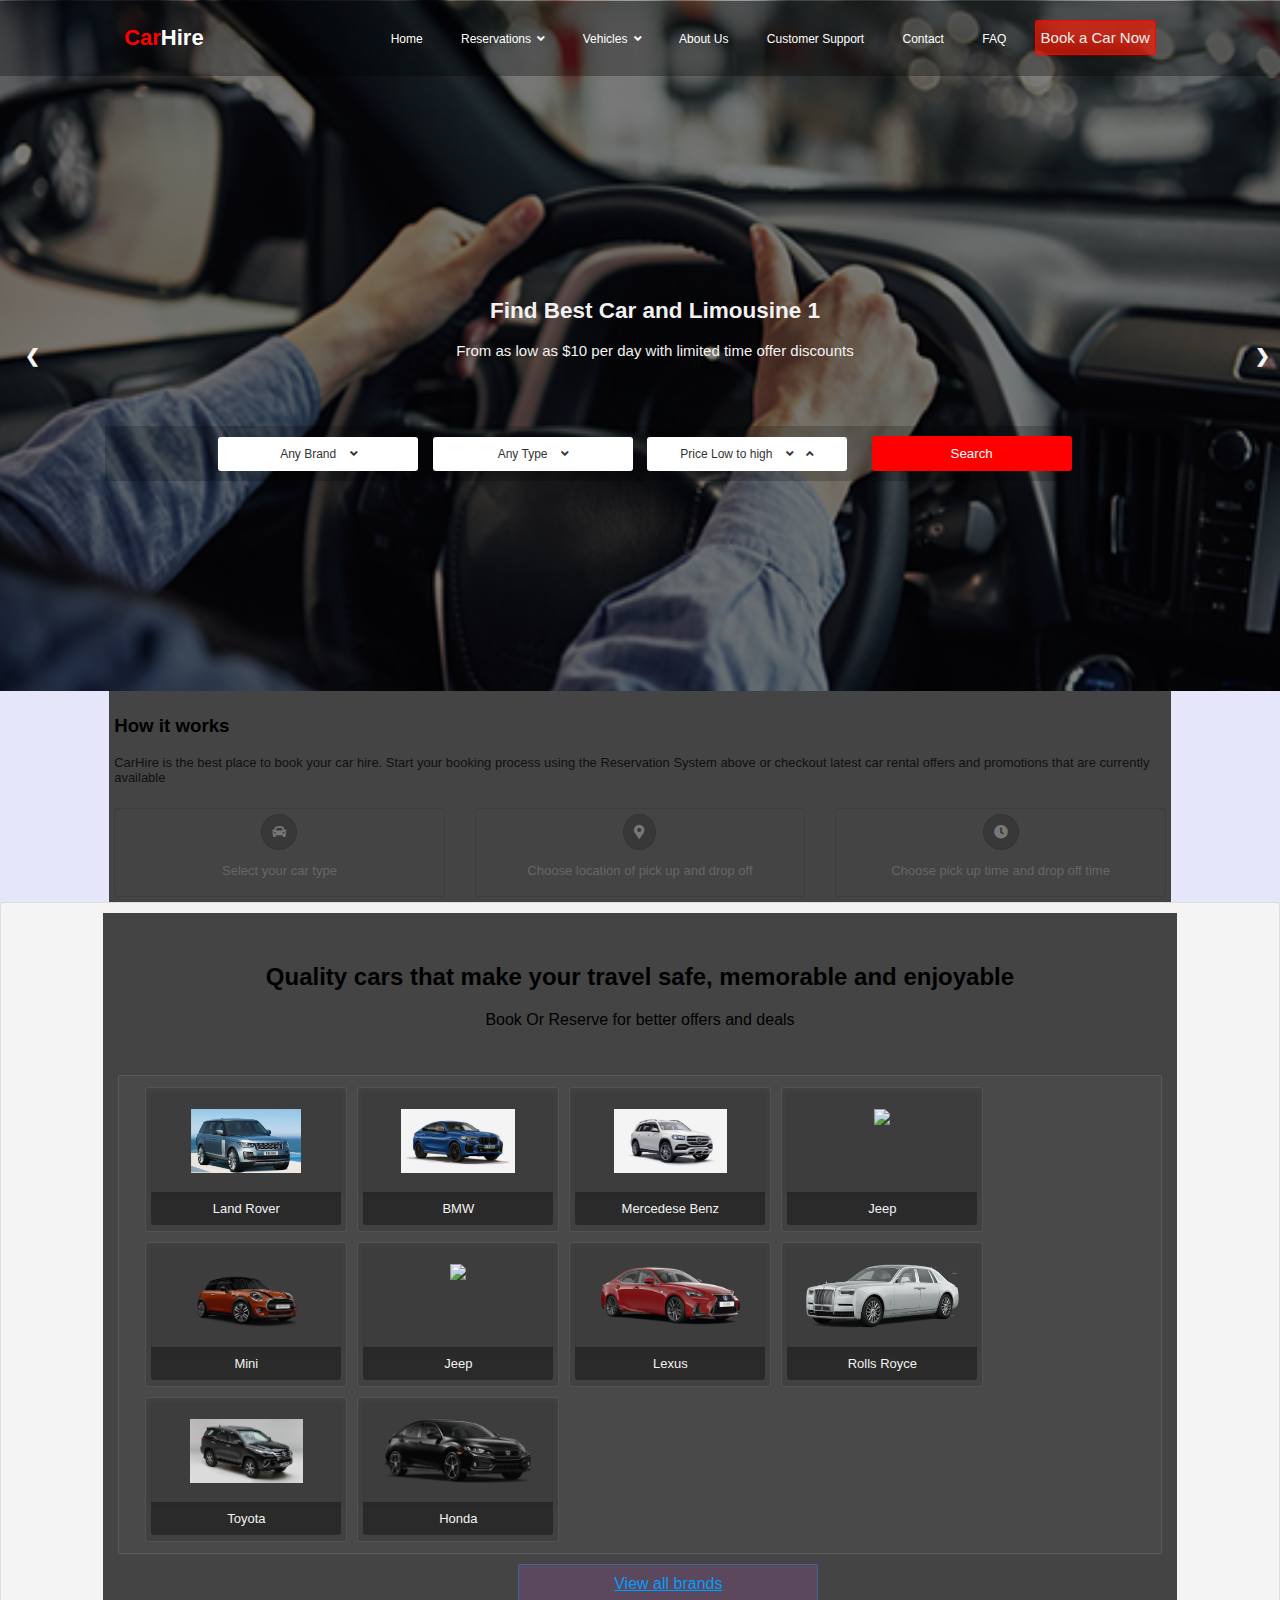
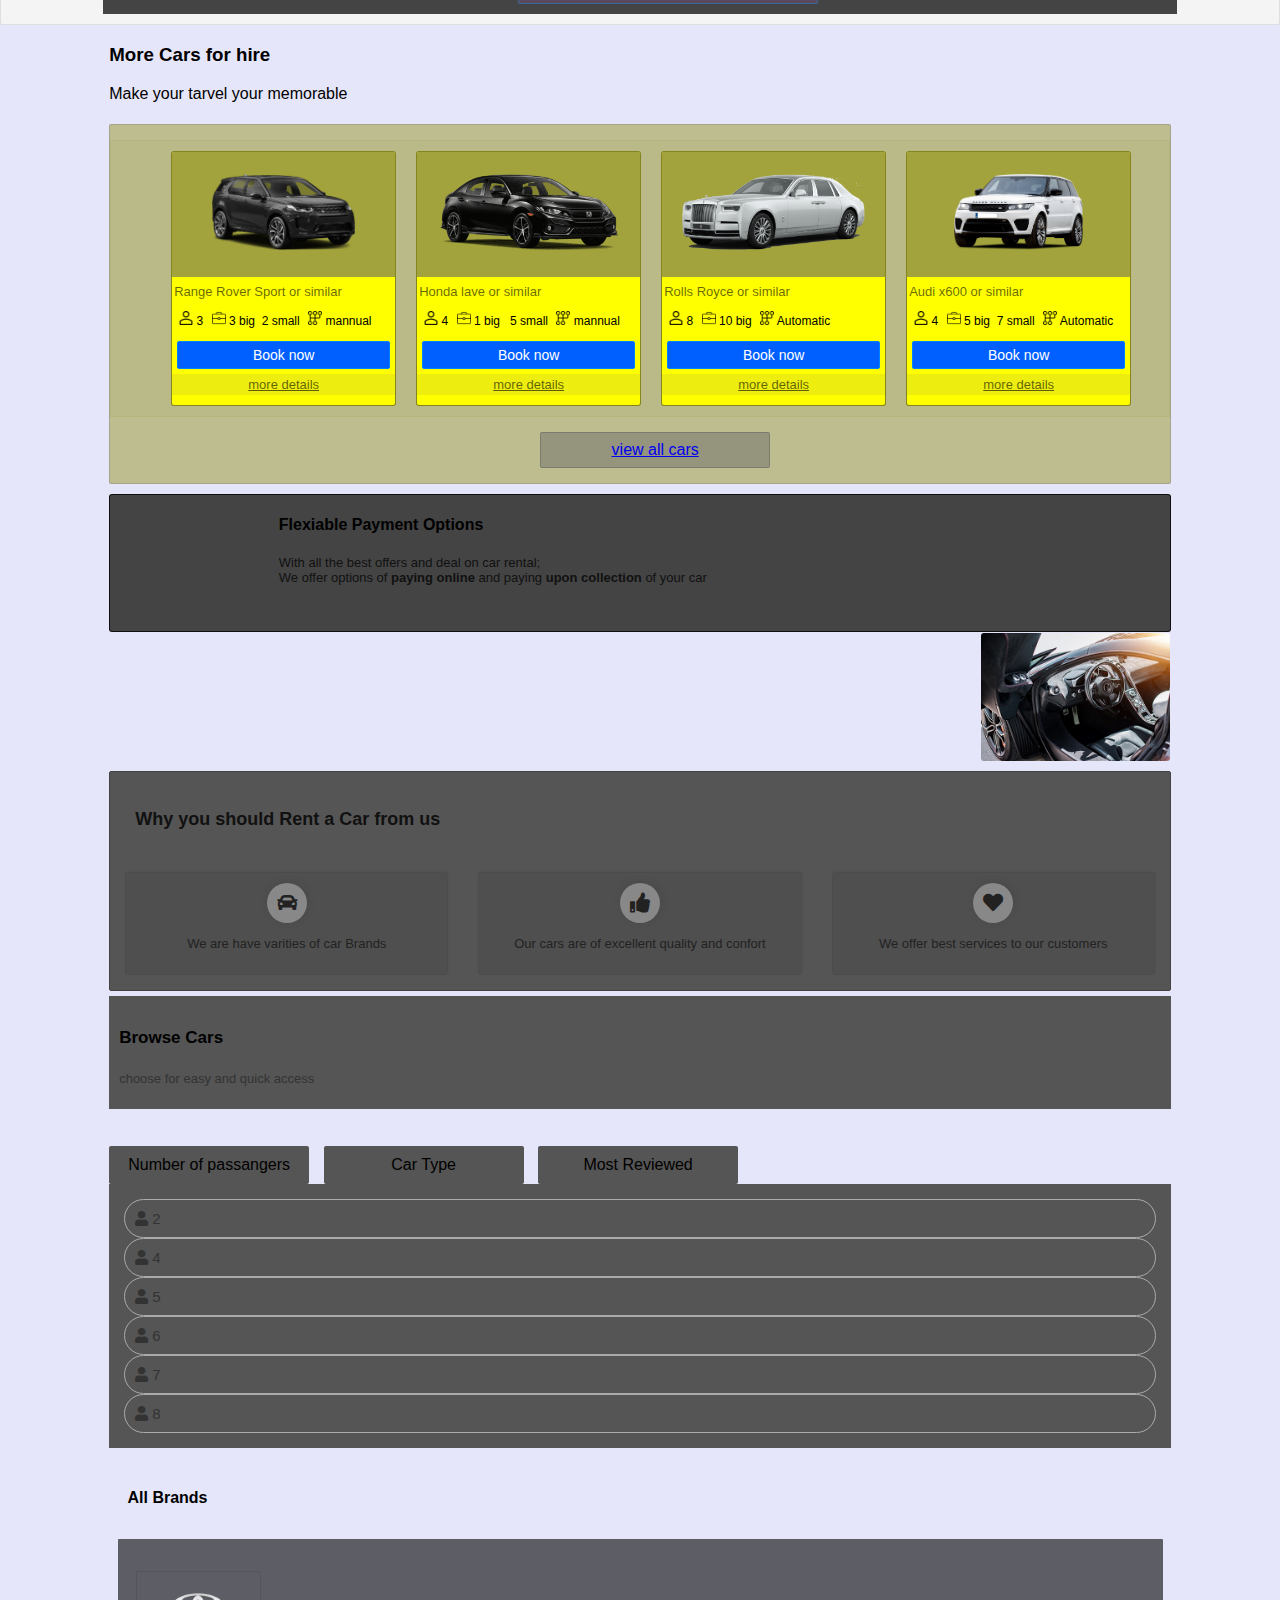
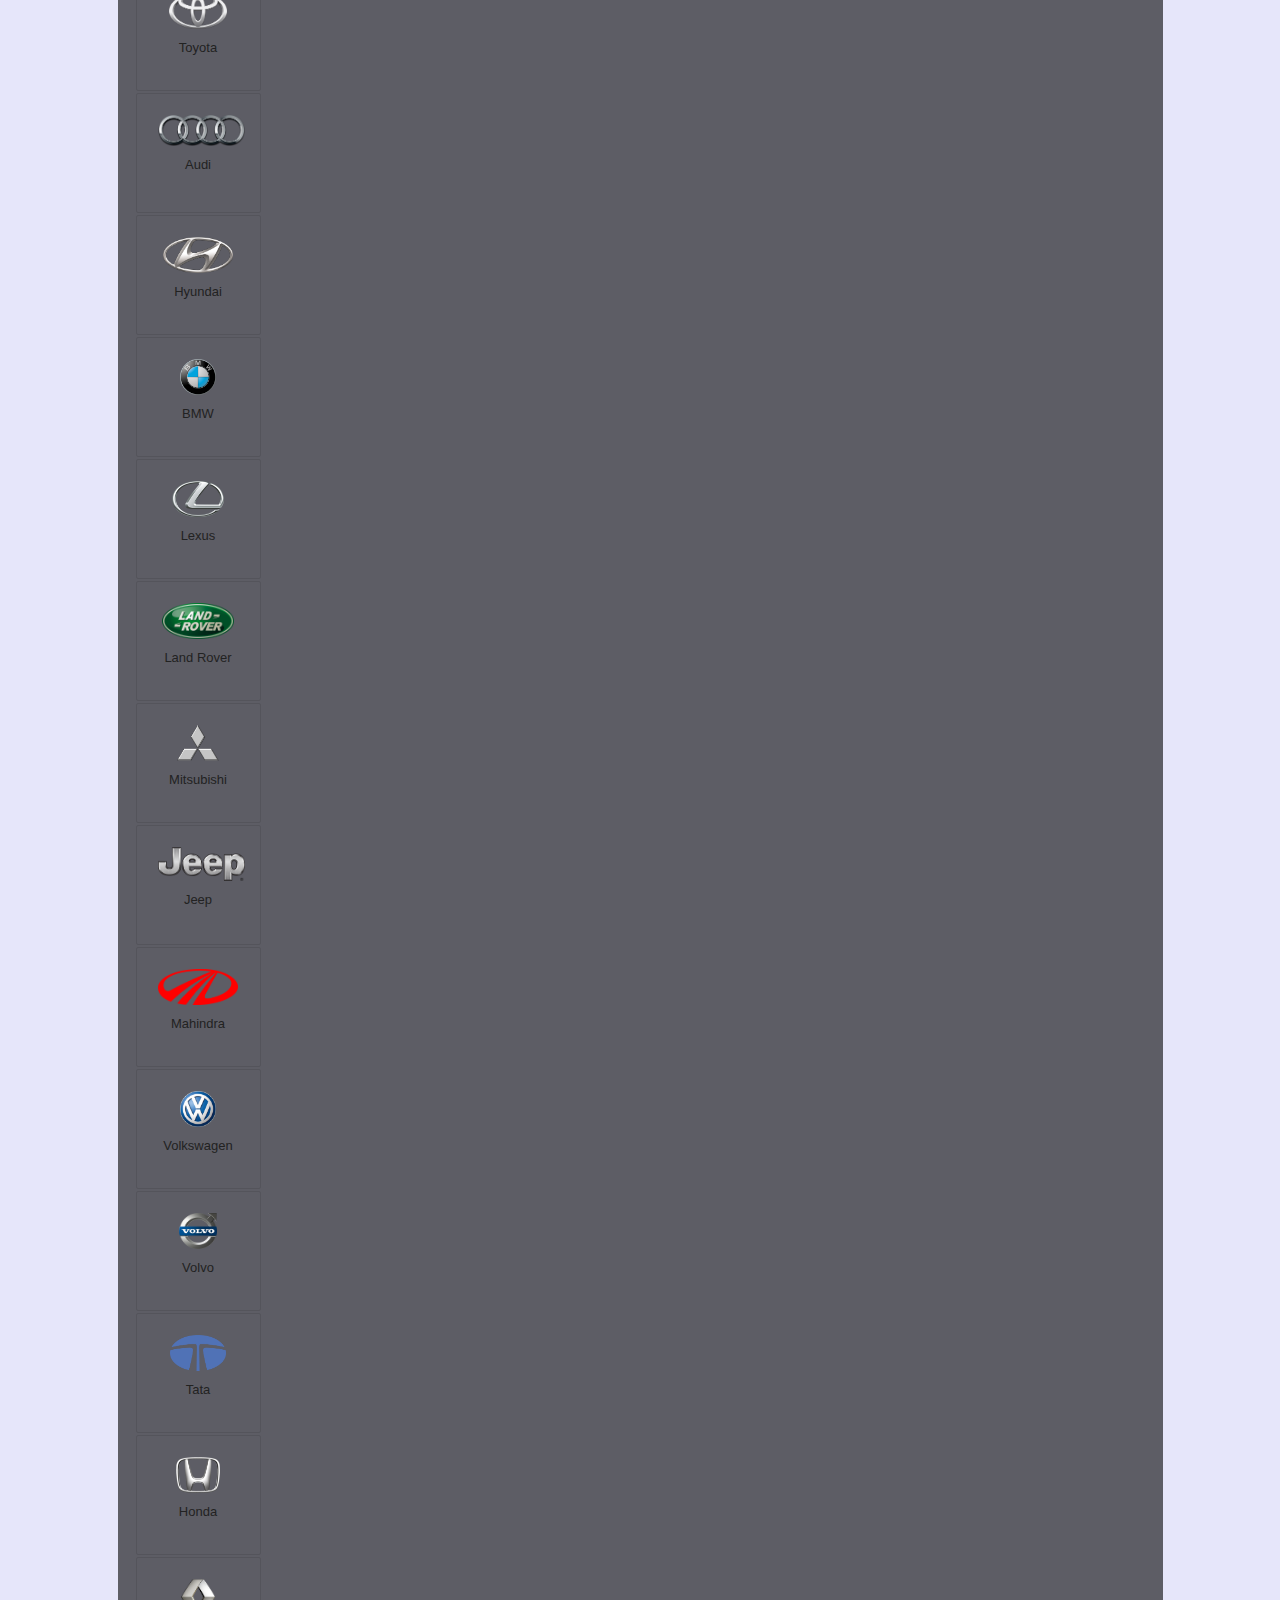
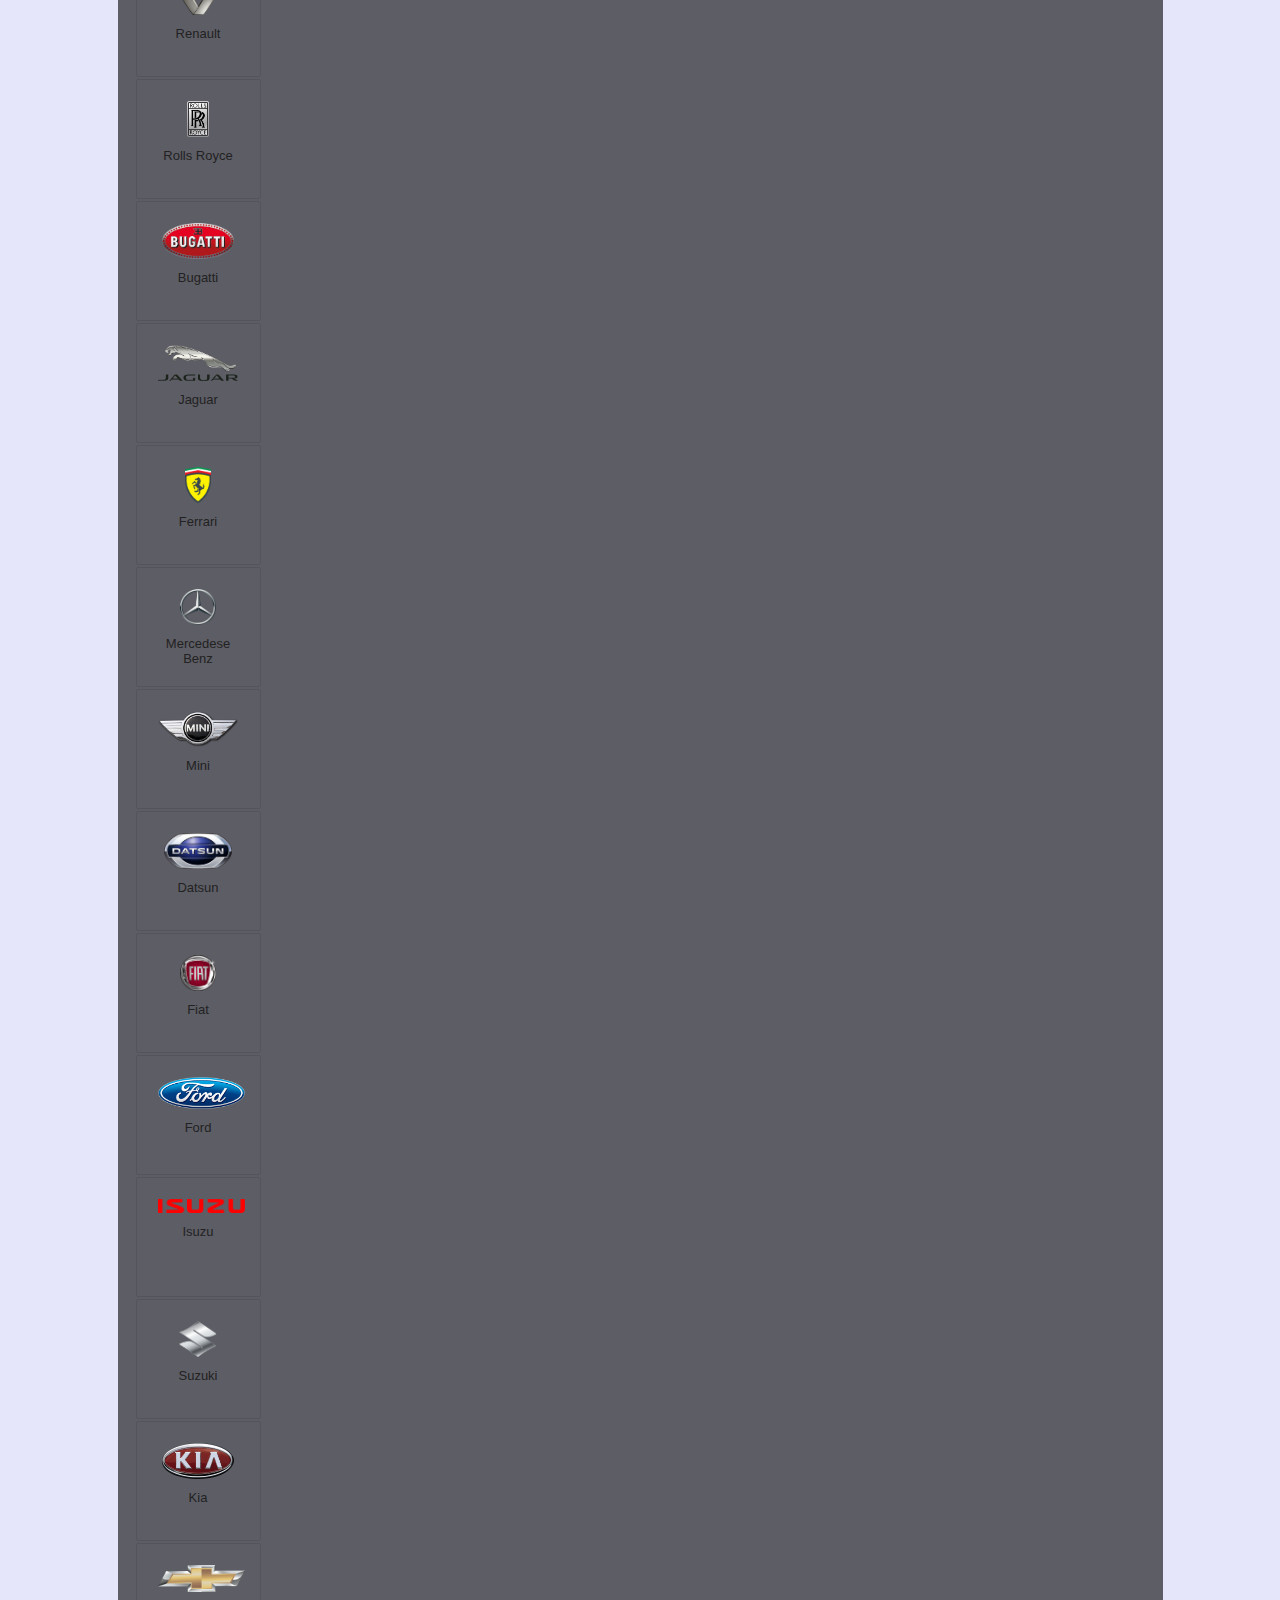
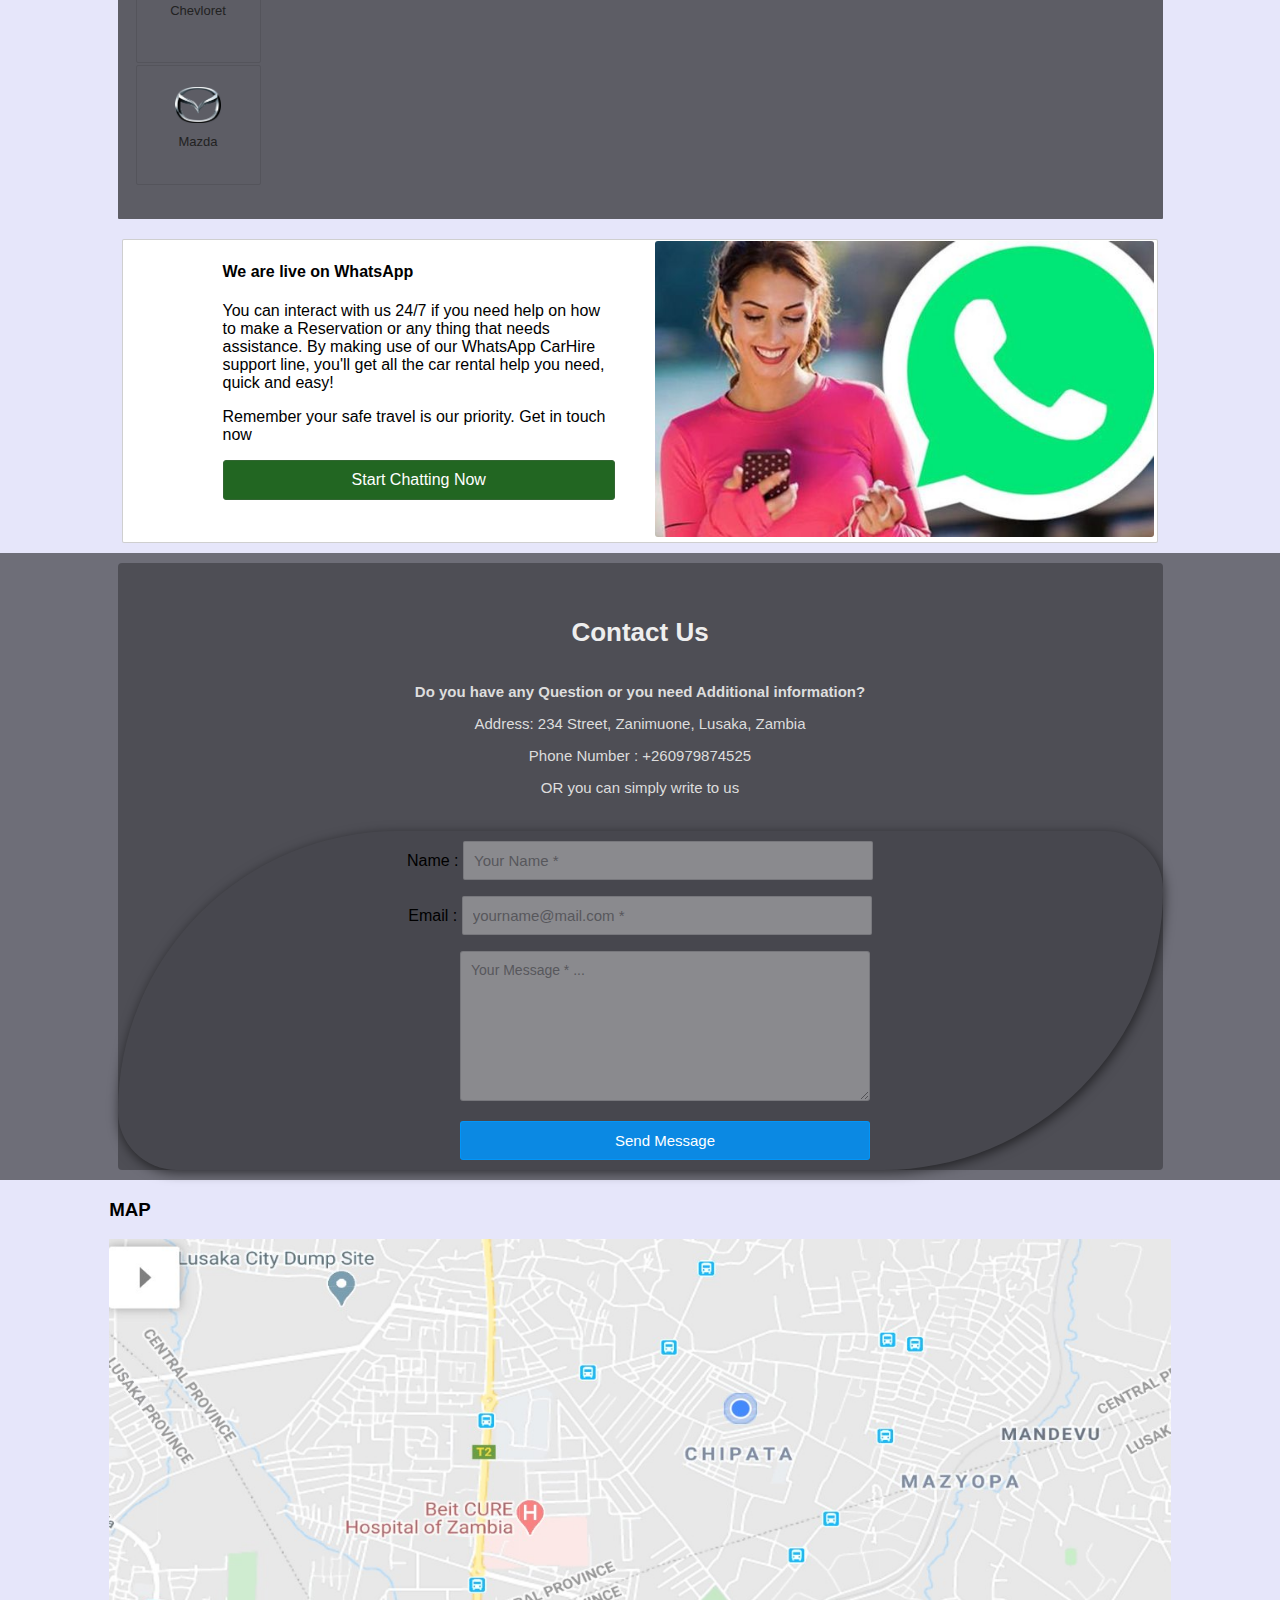
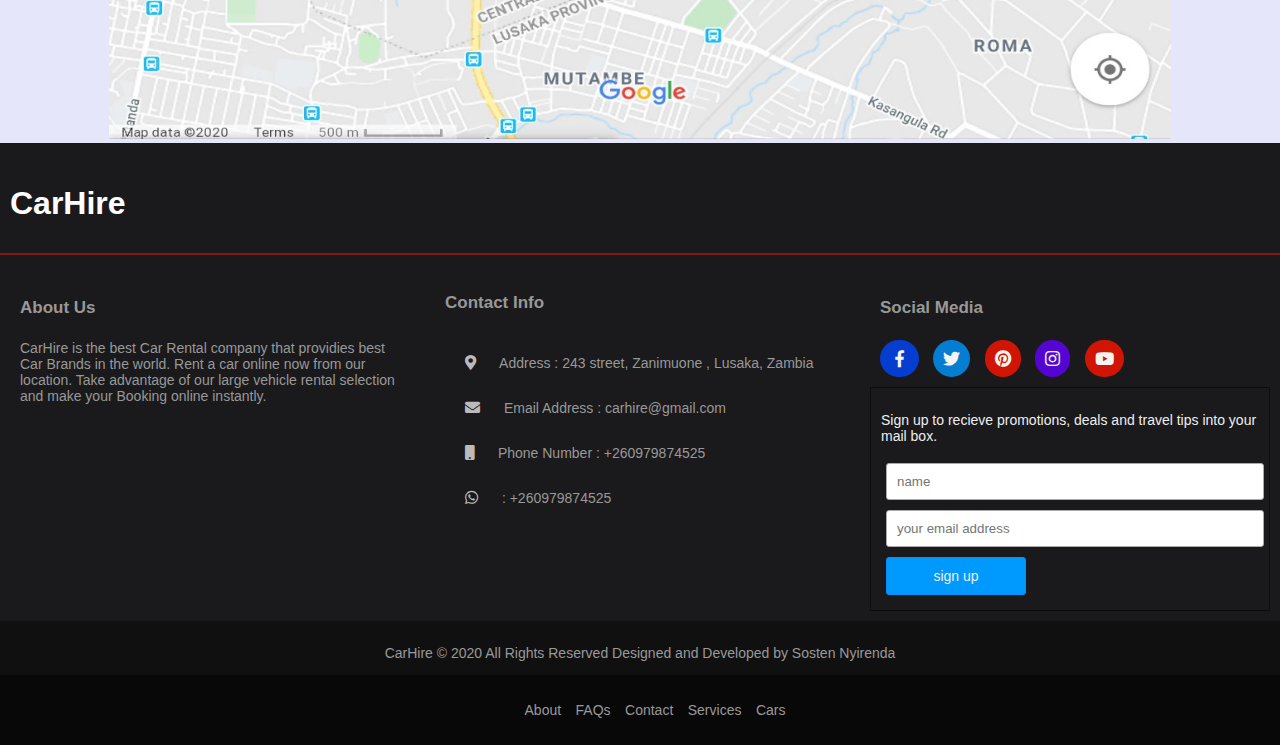
==== index.html @ 73fa6dbf "renamed car_hire file to index" ====
<!DOCTYPE html>
<html>
<head>
	<title>Car Hire</title>
	<meta charset="utf-8">
  <meta name="viewport" content="width=device-width, initial-scale=1.0" />
  <link rel="stylesheet" type="text/css" href="css/fontawesome/css/all.css">
  <link rel="stylesheet" type="text/css" href="css/bootstrap-grid.min.css" />
  <link rel="stylesheet" type="text/css" href="css/index.css">
</head>

<body> 
	 <nav role="navigation">
    <div class="row">
      <div class="col-md-1"></div>
        <div class="col-md-10">
          <ul id="nav-bar">
             <li><a href="index.html" id="logo"><span style="color: red;">Car</span>Hire</a></li>
            <div id="nav-bar-content">
             <li><a href="index.html">Home</a></li>
             <li  id="reservation"><a href="#">Reservations <i class="fas fa-angle-down"></i></a>
                <ul id="reserv_nav">
                  <li><a href="#">Book a Vehicle</a></li>
                  <li><a href="#">Rent a vehicle</a></li>
                  <li><a href="#">View / modify / cancel a Reservation</a></li>
                </ul>
             </li>
             <li id="vehicles"><a href="all_vehicles.html">Vehicles <i class="fas fa-angle-down"></i></a>
              <ul id="vehicle_nav">
                <li><a href="all_vehicles.html">All Vehicles</a></li>
                <li><a href="all_cars.html">Cars</a></li><!-- Cars- is the combination of Sedans, Compact Sedans, Coupes
                hatchbacks convertibles, wagens -->
                <li><a href="suvs.html">SUVs</a></li>
                <li><a href="van.html">Van</a></li>
                <li><a href="truck.html">Track / Bakkie</a></li>
              </ul>
             </li>
             <li><a href="#">About Us</a></li>
             <li><a href="#">Customer Support</a></li>
             <li><a href="#">Contact</a></li>
             <li><a href="#">FAQ</a></li>
             <li id="book_btn">Book a Car Now</li>
           </div>
          </ul>
        </div>
       <div class="col-md-1"></div>
    </div>
  </nav>

<main>
  <section id="book_form">
    <div class="row">
      <div class="col-md-4"></div>
      <div class="col-md-4">
        <i class="fas fa-times" id="form_book_close_btn"></i>
      </div>
      <div class="col-md-4">
        <div id="book_form_wrapper">
        <form>
            <ul>
              <li id="choose_car">Select your Car [Brand] <i class="fas fa-angle-down"></i> </li>
            </ul>
            <div id="form_choose_car">
              <label class="car_type_container">
                 <input type="radio" name="cartype" value="Economy" checked="checked">Audi <i class="fas fa-angle-down"></i>
                 -Car Models to appear here e.g A16
                 <div class="car_check_btn"></div>
            </label>
              <label class="car_type_container">
                 <input type="radio" name="cartype" value="Luxury" checked="checked">BMW <i class="fas fa-angle-down"></i>
                 -BMW 3 Series and more
                 <div class="car_check_btn"></div>
            </label>
              <label class="car_type_container">
                 <input type="radio" name="cartype" value="Standart" checked="checked">MINI <i class="fas fa-angle-down"></i>
                 -Cooper, Cooper Convertible, countryman
                 <div class="car_check_btn"></div>
            </label>
            <label class="car_type_container">
                 <input type="radio" name="cartype" value="Standart" checked="checked">Land Rover <i class="fas fa-angle-down"></i>
                 -Range Rover Descovery, Range Rover Sport
                 <div class="car_check_btn"></div>
            </label>
           </div>

          <p id="border"></p>
               <p>Pick Up location </p>
           <label for="pl"> <!-- Pick Up location -->
            <i class="fas fa-map-marker-alt"></i><input type="text" name="" placeholder="city, destrict or specific airport" id="pl">
          </label>

          <p>Pick Up Date and time</p>
          <label> <!-- Pick Up Date -->
           <i class="fas fa-calendar"></i><input type="date" name="">
         </label>
         
          <label> <!-- Pick Up Time -->
          <i class="fas fa-clock"></i><input type="time" name="">
         </label>
        
          <p id="border"></p>
          <p>Drop off location</p>
          <label for="pd"> <!-- Drop Off Location -->
          <i class="fas fa-map-marker-alt"></i><input type="text" name="" placeholder="city, destrict or specific airport" id="pd">
         </label>

          <p>Drop Off Date and Time</p>
          <label> <!-- Drop Off Date -->
          <i class="fas fa-calendar"></i><input type="date" name="">
        </label>
        
          <label> <!-- Drop Off Time -->
           <i class="fas fa-clock"></i><input type="time" name="">
         </label>
         
          <!-- <p id="border"></p>
          <label>Name
          <input type="text" name="">
         </label> -->
         <!-- <br />
          <label>Email
          <input type="text" name="">
          </label> -->
          <p></p>
          <input type="submit" name="" value="Continue Booking">

          <!--
          2-CART
          *form: Product:          Car Booking Fees
                 price:            $10.00
                 Quanty:            1
                 Total:            $10
                 --------------------------------
                 Coupon code[input field]     Apply coupon btn
                          update cart btn [not active until coupon has been added].
          ---------------------------------------------
          cart totals[display fields]
          subtotal:                 $10.00
          total:                    $10.00
          Proceed to chechout btn
          -----------------------------------------------------------------------
          3-CHECKOUT[another page]
           -Returning customer? click here to login btn
           *comment: If you have shopped with us before, please enter your details bellow.
            if you are a new customer, please proceed to the Billing and Shipping section.
            *form: Username or email, password, login btn, Remember me[check box], lost your
            password?
            ------------------------------------------------
           -Have a coupon? Click here to enter your code
           *comment: if you have a coupon code, please it below.
           *form: coupon code[input field], Apply coupon btn

          1.[attached to the main form above] personal information/Billing details
           after user click on continue booking
          first name, last name, age, phone number, email, address, city, country, zip code, 
          *create an acount[check box].
          --------
          Your Order[table]
          product                  total
          car booking *1           $10.00
          subtotal                 $10.00
          Total                    $10.00
          ------------------------------
          payment method[each option with a comment]
          - Direct bank transfer
          *comment: make your payments directly into our bank account. please
          use your Order ID as the payment reference. your order will not be
          shipped until the funds have cleared in our account
          -----------------------------------------------------------------
          -check payments
          *comment: Please send a check to Store Name, Store Street, Store Town,
          Store State/Country, Store Postcode.
          -------------------------------------------------------------------
          -Cash on delivery
          *comment: Pay with Cash upon delivery.
          Book now btn/ place order
         ------------------------
          4. CHECKOUT - thank you page [after placing an order]
          Thank you. Your order has been recieved.

          [slip]
          ORDER NUMBER           DATE               TOTAL
          3677                   August 3, 2020     $10.00
          PAYMENT METHOD:
          Direct bank transfer

          Order details[table]
          product                    total
          Car Booking Fees           $10.00
          Subtotal:                  $10.00
          Payment method:            Direct bank transfer
          Total:                     $10.00
          -------------------------------------------
           -->
        </form>

      </div>
      </div>
    </div>
  </section>

    <section id="carousel_content">
     <div class="row">
          <div class="col-md-12">
            <!-- carousel -->
            <!-- ================================= -->
<div class="slides-cover">
    <div class="mySlides fade">
         <img src="img/drive.jpg" class="caro_img">
       <div class="text">
           <div class="tex_content">

              <h2>Find Best Car and Limousine 1 </h2>
              <p>From as low as $10 per day with limited time offer discounts</p>
         </div>
      </div>
   </div>

<div class="mySlides fade">
       <img src="img/drive3a.jpg" class="caro_img">
     <div class="text">
         <div class="tex_content">

              <h2>Find Best Car and Limousine 2</h2>
              <p>From as low as $10 per day with limited time offer discounts</p>
         </div>
     </div>
   </div>

<div class="mySlides fade">
       <img src="img/drive2b.jpg" class="caro_img">
     <div class="text">
        <div class="tex_content">
    
              <h2>Find Best Car and Limousine 3</h2>
              <p>From as low as $10 per day with limited time offer discounts</p>
        </div>
     </div>
 </div>

<a class="prev" onclick="plusSlides(-1)">&#10094;</a>
<a class="next" onclick="plusSlides(1)">&#10095;</a>
            <!-- ================= Sub row ================ -->
<div class="search_form_wrapper">
   <div class="row">
          <div class="col-md-1"></div>
        <div class="col-md-10">
          <form>
               <div class="form_content">
                <ul>
                  <li id="btn_brand">Any Brand <span id="btn_icon"><i class="fas fa-angle-down"></i></span></li>
                      <div class="car_any_brand" id="car_brand">
                       <span class="tip tip_up1"></span>
                       <label class="btn_container">
                          <input type="radio" name="brand" value="AnyBrand" checked="checked">Any Brand
                          <div class="check"></div>
                        </label>
                         <label class="btn_container">
                          <input type="radio" name="brand" value="Audi">Audi
                          <div class="check"></div>
                        </label>
                        <label class="btn_container">
                          <input type="radio" name="brand" value="BMW">BMW
                          <div class="check"></div>
                        </label>
                        <label class="btn_container">
                          <input type="radio" name="brand" value="Lexus">Lexus
                          <div class="check"></div>
                        </label>
                        <label class="btn_container">
                          <input type="radio" name="brand" value="MercedesBenz">Mercedes Benz
                          <div class="check"></div>
                        </label>
                        <label class="btn_container">
                          <input type="radio" name="brand" value="MINI">MINI
                          <div class="check"></div>
                        </label>
                        <label class="btn_container">
                          <input type="radio" name="brand" value="Porsche">Porsche
                          <div class="check"></div>
                        </label>
                         <b> Other Brand</b> <input type="text" name="other-brand" placeholder="specify car brand">
                      </div>
                
               
                 <li id="btn_type">Any Type <i class="fas fa-angle-down"></i></li>
                      <div class="car_any_type" id="car_type">
                        <span class="tip tip_up2"></span>
                        <label class="btn_container">
                          <input type="radio" name="cartype" value="AnyType" checked="checked"> Any Type
                          <div class="check"></div>
                        </label>
                        <label class="btn_container">
                          <input type="radio" name="cartype" value="Coupe"> Coupe
                          <div class="check"></div>
                        </label>
                        <label class="btn_container">
                          <input type="radio" name="cartype" value="Sedan"> Sedan
                          <div class="check"></div>
                        </label>
                        <label class="btn_container">
                          <input type="radio" name="cartype" value="SUV"> SUV
                          <div class="check"></div>
                        </label>
                        <label class="btn_container">
                          <input type="radio" name="cartype" value="van"> Van
                          <div class="check"></div>
                        </label>
                        <label class="btn_container">
                          <input type="radio" name="cartype" value="Hatchback"> Hatchback
                          <div class="check"></div>
                        </label>
                        <label class="btn_container">
                          <input type="radio" name="cartype" value="truck"> Truck/Bakkie
                          <div class="check"></div>
                        </label>
                      </div>
                
                 <li id="btn_price">Price Low to high <i class="fas fa-angle-down"></i>
                  <i class="fas fa-angle-up"></i></li>
                  <div class="car_price_h_l" id="car_price">
                      <span class="tip tip_up3"></span>
                      <label class="btn_container">
                        <input type="radio" name="carprice" value="PriceLowToHigh" checked="checked"> Price Low to High
                        <div class="check"></div>
                      </label>
                      <label class="btn_container">
                        <input type="radio" name="carprice" value="PriceHighToLow"> Price High to Low
                        <div class="check"></div>
                      </label>
                      <label class="btn_container">
                        <input type="radio" name="carprice" value="SortByModel"> Sort By Model
                        <div class="check"></div>
                      </label>
                      <label class="btn_container">
                        <input type="radio" name="carprice" value="SortByPopularity"> Sort By Popularity
                        <div class="check"></div>
                      </label>
                      <label class="btn_container">
                        <input type="radio" name="carprice" value="SortByReview"> Sort By Review
                        <div class="check"></div>
                      </label>
                    </div>
               
                      <input type="submit" value="Search" name="">
                  </ul>
               </div>
             </form>
         </div>
           <div class="col-md-1"></div>
      </div>
    </div>
<!-- ========================================== -->

          <!-- ======== sub row ============== -->
          <div class="dot_wrapper">
              <div class="row">
                    <div class="col-md-1"></div>
                        <div class="col-md-10">
                                <div style="text-align:center" class="dot-container">
                                    <span class="dot" onclick="currentSlide(1)"></span>
                                    <span class="dot" onclick="currentSlide(2)"></span>
                                    <span class="dot" onclick="currentSlide(3)"></span>
                                </div>
                         </div>
                     <div class="col-md-1"></div>
                 </div> <!-- end sub-row  -->
              </div>
           </div>
        </div>
    </div>
 </section>

 <section id="how_it_works">
   <div class="row">
     <div class="col-md-1"></div>
     <div class="col-md-10">
      <div class="how_it_works_header">
             <h3>How it works</h3>
             <p>CarHire is the best place to book your car hire. Start your booking process using the Reservation
             System above or checkout latest car rental offers and promotions that are currently available</p>
          </div>
      <div class="how_content_wrapper">
      <div class="row">
        <div class="col-md-4">
          <div class="how_content">
          <i class="fas fa-car"></i>
          <p>Select your car type</p>
        </div>
        </div>
        <div class="col-md-4">
          <div class="how_content">
          <i class="fas fa-map-marker-alt"></i>
          <p>Choose location of pick up and drop off</p>
        </div>
        </div>
        <div class="col-md-4">
          <div class="how_content">
          <i class="fas fa-clock"></i>
          <p>Choose pick up time and drop off time</p>
        </div>
      </div>
      </div>
     </div>
   </div>
     <div class="col-md-1"></div>
   </div>
 </section>

<section id="car_wrapper">
   <div class="car_make_bg">
      <div class="row">
        <div class="col-md-1"></div>
         <div class="col-md-10" style="background-color: #444;">
             <div class="car_make_header">
                <h2>Quality cars that make your travel safe, memorable and enjoyable</h2>
                <p>Book Or Reserve for better offers and deals</p>
              </div>

              <div class="car_make_wrapper">
                <div class="car_make_container">
                <!-- main loop -->
                 <div class="car_make">
                   <a href="#">
                       <div class="car_make_img">
                          <img src="img/lr1.jpg">
                       </div>
                       <p>Land Rover</p>
                    </a>
                 </div>

                 <!-- loop 2 -->
                 <div class="car_make">
                   <a href="#">
                       <div class="car_make_img">
                          <img src="img/drive12.webp">
                       </div>
                        <p>BMW</p>
                    </a>
                 </div>

                 <!-- loop 3 -->
                 <div class="car_make">
                   <a href="#">
                       <div class="car_make_img">
                          <img src="img/drive14.jpeg">
                       </div>
                        <p>Mercedese Benz</p>
                    </a>
                 </div> 

                 <!-- loop 3 -->
                 <div class="car_make">
                   <a href="#">
                       <div class="car_make_img">
                          <img src="img/Jeep.png">
                       </div>
                        <p>Jeep</p>
                    </a>
                 </div>
                 <!-- loop 3 -->
                 <div class="car_make">
                   <a href="#">
                       <div class="car_make_img">
                          <img src="img/drive13.png">
                       </div>
                        <p>Mini</p>
                    </a>
                 </div> 

                 <!-- loop 3 -->
                 <div class="car_make">
                   <a href="#">
                       <div class="car_make_img">
                          <img src="img/Jeep.png">
                       </div>
                        <p>Jeep</p>
                    </a>
                 </div>
                 <!-- loop 3 -->
                 <div class="car_make">
                   <a href="#">
                       <div class="car_make_img">
                          <img src="img/lexus.png">
                       </div>
                        <p>Lexus</p>
                    </a>
                 </div> 

                 <!-- loop 3 -->
                 <div class="car_make">
                   <a href="#">
                       <div class="car_make_img">
                          <img src="img/kindpng_r2.png">
                       </div>
                        <p>Rolls Royce</p>
                    </a>
                 </div>

                  <!-- loop 3 -->
                 <div class="car_make">
                   <a href="#">
                       <div class="car_make_img">
                          <img src="img/toyota.jpeg">
                       </div>
                        <p>Toyota</p>
                    </a>
                 </div>

                  <!-- loop 3 -->
                 <div class="car_make">
                   <a href="#">
                       <div class="car_make_img">
                          <img src="img/honda.png">
                       </div>
                        <p>Honda</p>
                    </a>
                 </div>

               </div>
              </div>

              <div>
                   <a href="#"  class="car_make_btn">View all brands</a>
              </div>

          </div>
            <div class="col-md-1"></div>
      </div>       
    </div>
  </section>

  <section>
    <div class="row">
      <div class="col-md-1"></div>
      <div class="col-md-10">
         <div>
            <h3>More Cars for hire</h3>
            <p>Make your tarvel your memorable</p>
        </div>
        <div class="more_cars_wrapper">
          <div class="more_cars_container">
            <div class="more_cars_card">
              <a href="#">
                 <div class="more_cars_img">
                    <img src="img/kindpng_lr1.png">
                 </div>
                   <p id="car_card_name">Range Rover Sport or similar</p>
               </a>    
              <div class="more_cars_card_nav">
                <p><img src="icon/profile.png"> 3 </p>
                <p><img src="icon/bag.png"> 3 big&nbsp 2 small </p> 
                <p><img src="icon/shift_t.png"> mannual </p>
              </div>
              <div class="more_cars_btns">
                <a href="#" id="more_car_book">Book now</a>
                <a href="#">more details</a>
              </div>
            </div>
            <!-- ============= -->
             <div class="more_cars_card">
              <a href="#">
                 <div class="more_cars_img">
                    <img src="img/honda.png">
                 </div>
                   <p id="car_card_name">Honda lave or similar</p>
               </a>    
              <div class="more_cars_card_nav">
                <p><img src="icon/profile.png"> 4 </p>
                <p><img src="icon/bag.png"> 1 big &nbsp 5 small </p> 
                <p><img src="icon/shift_t.png"> mannual </p>
              </div>
              <div class="more_cars_btns">
                <a href="#" id="more_car_book">Book now</a>
                <a href="#">more details</a>
              </div>
            </div>
            <!-- ======================= -->
             <div class="more_cars_card">
              <a href="#">
                 <div class="more_cars_img">
                    <img src="img/kindpng_r2.png">
                 </div>
                   <p id="car_card_name">Rolls Royce or similar</p>
               </a>    
              <div class="more_cars_card_nav">
                <p><img src="icon/profile.png"> 8 </p>
                <p><img src="icon/bag.png"> 10 big </p> 
                <p><img src="icon/shift_t.png"> Automatic </p>
              </div>
              <div class="more_cars_btns">
                <a href="#" id="more_car_book">Book now</a>
                <a href="#">more details</a>
              </div>
            </div>
            <!-- ==================== -->
             <div class="more_cars_card">
              <a href="#">
                 <div class="more_cars_img">
                    <img src="img/kindpng_lr.png">
                 </div>
                   <p id="car_card_name">Audi x600 or similar</p>
               </a>    
              <div class="more_cars_card_nav">
                <p><img src="icon/profile.png"> 4 </p>
                <p><img src="icon/bag.png"> 5 big&nbsp 7 small </p> 
                <p><img src="icon/shift_t.png"> Automatic </p>
              </div>
              <div class="more_cars_btns">
                <a href="#" id="more_car_book">Book now</a>
                <a href="#">more details</a>
              </div>
            </div>
            <!-- =================== -->
          </div>
               <div>
                <a href="#" class="more_car_view_btn">view all cars</a>
              </div>
        </div>
      </div>
      <div class="col-md-1"></div>
    </div>
  </section>

<section>
  <div class="row">
    <div class="col-md-1"></div>
    <div class="col-md-10">
      <div class="flexable">
        <div class="flexable_header">
           <h4>Flexiable Payment Options</h4>
           <p>With all the best offers and deal on car rental;<br>We offer options of <b>paying online</b> and paying <b>upon collection</b> of your car</p>
         </div>
           <div class="flexable_img">
           <img src="img/drive2b.jpg">
         </div>
        </div>
    </div>
    <div class="col-md-1"></div>
  </div>
</section>

    <section id="rent_car">
      <div class="rent_car_wrapper">
      <div class="row">
        <div class="col-md-1"></div>
          <div class="col-md-10">
            <div class="rent_car_content_wrapper">
            <div class="rent_car_header">
             <h1>Why you should Rent a Car from us</h1>
           </div>
           <!-- sub row -->
           <div class="rent_car_content">
           <div class="row">
             <div class="col-md-4">
              <div class="why_rent_car">
               <i class="fas fa-car"></i>
               <p>We are have varities of car Brands</p>
             </div>
             </div>
             <div class="col-md-4">
              <div class="why_rent_car">
               <i class="fas fa-thumbs-up"></i>
               <p>Our cars are of excellent quality and confort</p>
             </div>
             </div>
             <div class="col-md-4">
              <div class="why_rent_car">
               <i class="fas fa-heart"></i>
               <p>We offer best services to our customers</p>
             </div>
             </div>
           </div>
           </div>
         </div>
         </div>
        <div class="col-md-1"></div>
       </div>
      </div>
    </section>

    <section id="browse_cars">
      <div class="browse_cars_wrapper">
      <div class="row">
        <div class="col-md-1"></div>
        <div class="col-md-10">
          <div class="browse_cars_header">
          <h4>Browse Cars</h4>
          <p>choose for easy and quick access</p>
        </div>

          <div class="browse_car_nav">
             <ul>
               <li id="numpsg">Number of passangers</li>
               <li id="carbody">Car Type</li>
               <li id="review">Most Reviewed</li>
             </ul>
          </div>
         <div class="browse_cars_content">
          <div id="numpsg_content">
            <a href="#"><i class="fas fa-user"></i> 2</a>
            <a href="#"><i class="fas fa-user"></i> 4</a>
            <a href="#"><i class="fas fa-user"></i> 5</a>
            <a href="#"><i class="fas fa-user"></i> 6</a>
            <a href="#"><i class="fas fa-user"></i> 7</a>
            <a href="#"><i class="fas fa-user"></i> 8</a>
          </div>
          <div id="carbody_content">
            <a href="#"><img src="icon/coupe_clr.svg"> Coupe</a>
            <a href="#"><img src="icon/sedan_clr.svg">Sedan</a>
            <a href="#"><img src="icon/compactsedan_clr.svg">Compact Sedan</a>
            <a href="#"><img src="icon/suv_clr.svg">SUV</a>
            <a href="#"><img src="icon/convertible_clr.svg">Convertible</a>
            <a href="#"><img src="icon/hatchback_clr.svg">Hatchback</a>
            <a href="#"><img src="icon/truck_clr.svg">Truck / Bakkie</a>
            <a href="#"><img src="icon/wagon_clr.svg">Wagon</a>
            <a href="#"><img src="icon/van_clr.svg">Van</a>
          </div>
          <div id="review_content">
            <a href="#">1-2</a>
            <a href="#">2-3</a>
            <a href="#">3-4</a>
            <a href="#">4-5</a>
          </div>
        </div>
        </div>
        <div class="col-md-1"></div>
      </div>
    </div>
    </section>

    <section id="all_brands_icons">
      <div class="all_brands_wrapper">
      <div class="row">
        <div class="col-md-1"></div>
        <div class="col-md-10">
          <div class="all_brands_header">
          <h4>All Brands</h4>
        </div>
        <div class="all_brands_content">
           <ul>
             <li><a href="#"><img src="icon/kindpng_toyota.png"><span>Toyota</span></a></li>
             <li><a href="#"><img src="icon/kindpng_audi.png"><span>Audi</span></a></li>
             <li><a href="#"><img src="icon/kindpng_hyundai.png"><span>Hyundai</span></a></li>
             <li><a href="#"><img src="icon/kindpng_bmw.png"><span>BMW</span></a></li>
             <li><a href="#"><img src="icon/kindpng_lexus.png"><span>Lexus</span></a></li>
             <li><a href="#"><img src="icon/kindpng_landrover.png"><span>Land Rover</span></a></li>
             <li><a href="#"><img src="icon/kindpng_mitsubishi.png"><span>Mitsubishi</span></a></li>
             <li><a href="#"><img src="icon/kindpng_jeep.png"><span>Jeep</span></a></li>
             <li><a href="#"><img src="icon/kindpng_mahindra.png"><span>Mahindra</span></a></li>
             <li><a href="#"><img src="icon/kindpng_volkswagen.png"><span>Volkswagen</span></a></li>
             <li><a href="#"><img src="icon/kindpng_volvo.png"><span>Volvo</span></a></li>
             <li><a href="#"><img src="icon/kindpng_tata.png"><span>Tata</span></a></li>
             <li><a href="#"><img src="icon/kindpng_honda.png"><span>Honda</span></a></li>
             <li><a href="#"><img src="icon/kindpng_renault.png"><span>Renault</span></a></li>
             <li><a href="#"><img src="icon/kindpng_rollsroyce.png"><span>Rolls Royce</span></a></li>
             <li><a href="#"><img src="icon/kindpng_bugatti.png"><span>Bugatti</span></a></li>
             <li><a href="#"><img src="icon/kindpng_jaguar.png"><span>Jaguar</span></a></li>
             <li><a href="#"><img src="icon/kindpng_ferrari.png"><span>Ferrari</span></a></li>
             <li><a href="#"><img src="icon/kindpng_benz.png"><span>Mercedese Benz</span></a></li>
             <li><a href="#"><img src="icon/kindpng_mini.png"><span>Mini</span></a></li>
             <li><a href="#"><img src="icon/kindpng_datsun.png"><span>Datsun</span></a></li>
             <li><a href="#"><img src="icon/kindpng_fiat.png"><span>Fiat</span></a></li>
             <li><a href="#"><img src="icon/kindpng_ford.png"><span>Ford</span></a></li>
             <li><a href="#"><img src="icon/kindpng_isuzu.png"><span>Isuzu</span></a></li>
             <li><a href="#"><img src="icon/kindpng_suzuki.png"><span>Suzuki</span></a></li>
             <li><a href="#"><img src="icon/kindpng_kia.png"><span>Kia</span></a></li>
             <li><a href="#"><img src="icon/kindpng_chevrolet.png"><span>Chevloret</span></a></li>
             <li><a href="#"><img src="icon/kindpng_mazda.png"><span>Mazda</span></a></li>
           </ul>
         </div>
        </div>
        <div class="col-md-1"></div>
      </div>
    </div>
    </section>

    <section id="customer_support">
      <div class="customer_support_wrapper">
        <div class="customer_support_content">
      <div class="row">
        <div class="col-md-1"></div>
        <div class="col-md-5">
          <div class="customer_support_header">
          <h4>We are live on WhatsApp</h4>
          <p>You can interact with us 24/7 if you need help on how to
          make a Reservation or any thing that needs assistance. By making use of our WhatsApp CarHire
          support line, you'll get all the car rental help you need, quick and easy! </p>
          <p>Remember your safe travel is our priority. Get in touch now</p>
          <a href="#">Start Chatting Now</a>
        </div>
        </div>
        <div class="col-md-5">
          <img src="img/w1.jpg">
        </div>
        <div class="col-md-1"></div>
      </div>
    </div>
    </div>
    </section>

    <section id="contact">
      <div class="contact_wrapper">
      <div class="row">
        <div class="col-md-1"></div>
        <div class="col-md-10">
          <div class="contact_bg">
          <div class="contact_header">
            <h4>Contact Us</h4>
            <p><b>Do you have any Question or you need Additional information?</b></p>
            <p>Address: 234 Street, Zanimuone, Lusaka, Zambia</p>
            <p>Phone Number : +260979874525</p>
            <p>OR you can simply write to us</p>
          </div>
          <form>
            <label for="customer_name">Name :
            <input type="text" name="" id="customer_name" placeholder="Your Name *">
           </label>
          
           <p></p>
           <label for="email">Email :
            <input type="text" name="" id="email" placeholder="yourname@mail.com *">
           </label>
            <p></p>
            
            <textarea  placeholder="Your Message * ..."></textarea>
            <p></p>
            <input type="submit" value="Send Message">
          </form>
        </div>
      </div>
        <div class="col-md-1"></div>
      </div>
    </div>
    </section>
      <!-- Remember to add Google map location for this company -->
      <section>
        <div class="row">
          <div class="col-md-1"></div>
          <div class="col-md-10">
            <h3>MAP</h3>
            <img src="img/map.jpg" style="width: 100%; height: 500px;">
          </div>
          <div class="col-md-1"></div>
        </div>
      </section>
</main>

<footer id="footer">
  <div class="footer_wrapper">
	<div class="row">
		<div class="col-md-12">
			<div class="footer_header">
				<h1>CarHire</h1>
			</div>
		</div>
	</div>
  <div class="footer_content">
     <div class="row">
        <div class="col-md-4">
          <div class="footer_about">
          <h4>About Us</h4>
          <p>CarHire is the best Car Rental company that providies best Car Brands in the world. Rent a car
          online now from our location. Take advantage of our large vehicle rental selection and make your
          Booking online instantly.</p>
        </div>
        </div>
        <div class="col-md-4">
          <div class="footer_contact_us">
          <h4>Contact Info</h4>
          <ul>
            <li><i class="fas fa-map-marker-alt"></i> Address : 243 street, Zanimuone , Lusaka, Zambia</li>
            <li><i class="fas fa-envelope"></i> Email Address : carhire@gmail.com</li>
            <li><i class="fas fa-mobile"></i> Phone Number : +260979874525</li>
            <li><i class="fab fa-whatsapp"></i> : +260979874525</li>
          </ul>
        </div>
        </div>
        <div class="col-md-4">
          <div class="footer_social">
          <h4>Social Media</h4>
          <a href="#"><i class="fab fa-facebook-f" id="facebook"></i></a>
          <a href="#"><i class="fab fa-twitter" id="twitter"></i></a>
          <a href="#"><i class="fab fa-pinterest" id="pinterest"></i></a>
          <a href="#"><i class="fab fa-instagram" id="instagram"></i></a>
          <a href="#"><i class="fab fa-youtube" id="youtube"></i></a>
        </div>
        <div class="footer_signup">
          <p>Sign up to recieve promotions, deals and travel tips into your mail box.</p>
          <form>
            <label>
              <input type="text" name="" placeholder="name">
            </label>
            <label>
              <input type="text" name="" placeholder="your email address">
            </label>
            <input type="submit" value="sign up">
          </form>
        </div>
        </div>
      </div>
    </div>
    
    <div class="row">
      <div class="col-md-12">
        <div class="footer_copy">
          <p>CarHire &copy 2020 All Rights Reserved Designed and Developed by Sosten Nyirenda</p>
          <div class="footer_other">
            <ul>
              <li><a href="#"> About </a></li>
              <li><a href="#"> FAQs </a></li>
              <li><a href="#"> Contact </a></li>
              <li><a href="#"> Services </a></li>
              <li><a href="#"> Cars </a></li>
            </ul>
          </div>
        </div>
      </div>
    </div>
  </div>
</footer>

<script type="text/javascript" src="js/bootstrap.min.js"></script>

<script>
var slideIndex = 1;
showSlides(slideIndex);

function plusSlides(n) {
  showSlides(slideIndex += n);
}

function currentSlide(n) {
  showSlides(slideIndex = n);
}

function showSlides(n) {
  var i;
  var slides = document.getElementsByClassName("mySlides");
  var dots = document.getElementsByClassName("dot");
  if (n > slides.length) {slideIndex = 1}
  if (n < 1) {slideIndex = slides.length}
  for (i = 0; i < slides.length; i++) {
      slides[i].style.display = "none";
  }
  for (i = 0; i < dots.length; i++) {
      dots[i].className = dots[i].className.replace(" active", "");
  }
  slides[slideIndex-1].style.display = "block";
  dots[slideIndex-1].className += " active";
  setTimeout(showSlides, 2000);
}
</script>

<!-- ======== javascript for Search Car Form ========== -->
<script type="text/javascript">
  var btnBrand = document.getElementById('btn_brand');
  var carBrand = document.getElementById('car_brand');
  let btnType = document.getElementById("btn_type");
  let carType = document.getElementById("car_type");
  let btnPrice = document.getElementById("btn_price");
  let carPrice = document.getElementById("car_price");
  let btnIcon = document.getElementById('btn_icon');

   btnBrand.onclick = function(){
     if(carBrand.style.display == "none") {
         carBrand.style.display = "block";
         carType.style.display = "none";
         carPrice.style.display = "none";
    }
     
    else {
         carBrand.style.display='none';
  }
}

btnType.onclick = searchCarType;
function searchCarType() {
  if (carType.style.display == "none") {
      carType.style.display = "block";
      carBrand.style.display = "none";
      carPrice.style.display = "none";
    } 

  else {
       carType.style.display = "none";
  }
}

btnPrice.onclick = searchCarPrice;
function searchCarPrice() {
  if (carPrice.style.display == "none") {
      carPrice.style.display = "block";
      carBrand.style.display = "none";
      carType.style.display = "none";
  }

 else {
      carPrice.style.display = "none";
  }
}
</script>

<!-- =============  script for Booking Form    ============ -->
<script type="text/javascript">

  function bookingForm() {
    let bookCloseBtn = document.getElementById("form_book_close_btn");
    let bookBtn = document.getElementById("book_btn");
    let bookForm = document.getElementById("book_form");
    let caroImage = document.querySelectorAll("img.caro_img");

     bookBtn.onclick = bookNow;

     function bookNow(){
         if (bookForm.style.display == "none") {
          bookForm.style.display = "block";

          for (var i = 0; i <= caroImage.length; i++) {
            caroImage[i].style.filter = "blur(10px)";
          }
         } else {
          bookForm.style.display = "none";
       }
  }


  bookCloseBtn.onclick = myFunction; //give it a method called myFunction when click event occurs
  function myFunction() {
    bookForm.style.display = "none";
    for (var i = 0; i <= caroImage.length; i++) {
    caroImage[i].style.filter = "";
  }

  }
}

bookingForm();

</script>

<script type="text/javascript">
  function chooseCarOfChoice() {
  var ChooseCar = document.getElementById("choose_car");
  var ChooseCarContent = document.getElementById("form_choose_car");

  ChooseCar.onclick = CarChoice;
  function CarChoice() {
    if (ChooseCarContent.style.display == "none") {
      ChooseCarContent.style.display = "block";
      ChooseCarContent.style.position = "absolute";
      ChooseCarContent.style.right = "20px";
      ChooseCarContent.style.left = "20px";
    }
    else{
      ChooseCarContent.style.display = "none";
    }
  }
}
chooseCarOfChoice();
</script>

<!-- ========== script for browse by ========== -->
<script type="text/javascript">
  var numPsg = document.getElementById("numpsg");
  var numPsgContent = document.getElementById("numpsg_content");
  var carBody = document.getElementById("carbody");
  var carBodyContent = document.getElementById("carbody_content");
  var reviewOfcar = document.getElementById("review");
  var reviewOfcarContent = document.getElementById("review_content");

  numPsg.onclick = browseCarsBy1;
  function browseCarsBy1(){
    if (numPsgContent.style.display == "block") {
        numPsgContent.style.display = "none";
        carBodyContent.style.display = "none";
        reviewOfcarContent.style.display = "none";
    } else {
      numPsgContent.style.display = "block";
      carBodyContent.style.display = "none";
    }
  }

   carBody.onclick = browseCarsBy2;
  function browseCarsBy2(){
    if (carBodyContent.style.display == "none") {
        carBodyContent.style.display = "block";
        numPsgContent.style.display = "none";
        reviewOfcarContent.style.display = "none";
    } else {
      carBodyContent.style.display = "none";
    }
  }

   reviewOfcar.onclick = browseCarsBy3;
  function browseCarsBy3(){
    if (reviewOfcarContent.style.display == "none") {
        reviewOfcarContent.style.display = "block";
        carBodyContent.style.display = "none";
        numPsgContent.style.display = "none";
    } else {
      reviewOfcarContent.style.display = "none";
    }
  }
</script>
<!-- ================================================= -->
<!-- =============== Script for Car Make ============= -->
<script type="text/javascript">
  // const slidesContainer = document.querySelector(".car_make_container");
  // const slidesContainerWidth = slidesContainer.offsetWidth;
  // const slides = document.getElementsByClassName("car_make");
  // const carControl = document.querySelector('.car_control');
  // const margin = 10;
  // var items = 0; //from the responsive array
  // var totalItems = 0;
  // var jumpSlideWidth = 0;

  // responsive = [
  //  {breakPoint:{width:0, item:1}},
  //  {breakPoint:{width:600, item:2}},
  //  {breakPoint:{width:1000, item:4}}
  // ];
 
 //get the item from the responsive array of objects
//  function load() {
//  for (let i = 0; i < responsive.length; i++) {
//    if (window.innerWidth > responsive[i].breakPoint.width) {
//       items = responsive[i].breakPoint.item;
//    }
//  }
//  start();
// }

 // define the width and margin for each slide
// function start() {
//  let totalItemsWidth=0;
//  for (let i = 0; i < slides.length; i++) {
//    slides[i].style.width = (slidesContainerWidth/items) - margin + "px";
//    slides[i].style.margin = (margin/2) + "px";
//    totalItemsWidth += slidesContainerWidth/items;
//    totalItems++;
//  }

 // define the width car_make_container
 // slidesContainer.style.width = totalItemsWidth + "px";

 // set up slides control i.e next and prev

//  const allSlides = Math.ceil(totalItems/items);
//  const ul = document.createElement("ul");
//     for (let i=1; i<=allSlides; i++) {
//         const li = document.createElement("li");
//         li.id = i;
//         li.innerHTML = i;
//         li.setAttribute("onclick", "controlSlides(this)");
//         ul.appendChild(li);
//         if (i==1) {
//           li.className = "car_active";
//         }
//   }
//   carControl.appendChild(ul);
// }

 // function controlSlides (ele) {
 //   const ul = carControl.children;
 //   const li = ul[0].children;
 //   var car_active;
 //   for (let i=0; i<li.length; i++) {
 //     if (li[i].className=="car_active") {
 //        car_active = i;
 //        li[i].className = "";
 //     }
    
 //   }

  //  ele.className = "car_active";
  //  var numb = (ele.id-1)-car_active;
  //  jumpSlideWidth = jumpSlideWidth + (slidesContainerWidth*numb);
  //  slidesContainer.style.marginLeft =- jumpSlideWidth + "px";
  // }

  // window.onload = load();
</script>
</body>
</html>
---- css/fontawesome/css/all.css ----
.fa,
.fas,
.far,
.fal,
.fab {
  -moz-osx-font-smoothing: grayscale;
  -webkit-font-smoothing: antialiased;
  display: inline-block;
  font-style: normal;
  font-variant: normal;
  text-rendering: auto;
  line-height: 1; }

.fa-lg {
  font-size: 1.33333em;
  line-height: 0.75em;
  vertical-align: -.0667em; }

.fa-xs {
  font-size: .75em; }

.fa-sm {
  font-size: .875em; }

.fa-1x {
  font-size: 1em; }

.fa-2x {
  font-size: 2em; }

.fa-3x {
  font-size: 3em; }

.fa-4x {
  font-size: 4em; }

.fa-5x {
  font-size: 5em; }

.fa-6x {
  font-size: 6em; }

.fa-7x {
  font-size: 7em; }

.fa-8x {
  font-size: 8em; }

.fa-9x {
  font-size: 9em; }

.fa-10x {
  font-size: 10em; }

.fa-fw {
  text-align: center;
  width: 1.25em; }

.fa-ul {
  list-style-type: none;
  margin-left: 2.5em;
  padding-left: 0; }
  .fa-ul > li {
    position: relative; }

.fa-li {
  left: -2em;
  position: absolute;
  text-align: center;
  width: 2em;
  line-height: inherit; }

.fa-border {
  border: solid 0.08em #eee;
  border-radius: .1em;
  padding: .2em .25em .15em; }

.fa-pull-left {
  float: left; }

.fa-pull-right {
  float: right; }

.fa.fa-pull-left,
.fas.fa-pull-left,
.far.fa-pull-left,
.fal.fa-pull-left,
.fab.fa-pull-left {
  margin-right: .3em; }

.fa.fa-pull-right,
.fas.fa-pull-right,
.far.fa-pull-right,
.fal.fa-pull-right,
.fab.fa-pull-right {
  margin-left: .3em; }

.fa-spin {
  -webkit-animation: fa-spin 2s infinite linear;
          animation: fa-spin 2s infinite linear; }

.fa-pulse {
  -webkit-animation: fa-spin 1s infinite steps(8);
          animation: fa-spin 1s infinite steps(8); }

@-webkit-keyframes fa-spin {
  0% {
    -webkit-transform: rotate(0deg);
            transform: rotate(0deg); }
  100% {
    -webkit-transform: rotate(360deg);
            transform: rotate(360deg); } }

@keyframes fa-spin {
  0% {
    -webkit-transform: rotate(0deg);
            transform: rotate(0deg); }
  100% {
    -webkit-transform: rotate(360deg);
            transform: rotate(360deg); } }

.fa-rotate-90 {
  -ms-filter: "progid:DXImageTransform.Microsoft.BasicImage(rotation=1)";
  -webkit-transform: rotate(90deg);
          transform: rotate(90deg); }

.fa-rotate-180 {
  -ms-filter: "progid:DXImageTransform.Microsoft.BasicImage(rotation=2)";
  -webkit-transform: rotate(180deg);
          transform: rotate(180deg); }

.fa-rotate-270 {
  -ms-filter: "progid:DXImageTransform.Microsoft.BasicImage(rotation=3)";
  -webkit-transform: rotate(270deg);
          transform: rotate(270deg); }

.fa-flip-horizontal {
  -ms-filter: "progid:DXImageTransform.Microsoft.BasicImage(rotation=0, mirror=1)";
  -webkit-transform: scale(-1, 1);
          transform: scale(-1, 1); }

.fa-flip-vertical {
  -ms-filter: "progid:DXImageTransform.Microsoft.BasicImage(rotation=2, mirror=1)";
  -webkit-transform: scale(1, -1);
          transform: scale(1, -1); }

.fa-flip-both, .fa-flip-horizontal.fa-flip-vertical {
  -ms-filter: "progid:DXImageTransform.Microsoft.BasicImage(rotation=2, mirror=1)";
  -webkit-transform: scale(-1, -1);
          transform: scale(-1, -1); }

:root .fa-rotate-90,
:root .fa-rotate-180,
:root .fa-rotate-270,
:root .fa-flip-horizontal,
:root .fa-flip-vertical,
:root .fa-flip-both {
  -webkit-filter: none;
          filter: none; }

.fa-stack {
  display: inline-block;
  height: 2em;
  line-height: 2em;
  position: relative;
  vertical-align: middle;
  width: 2.5em; }

.fa-stack-1x,
.fa-stack-2x {
  left: 0;
  position: absolute;
  text-align: center;
  width: 100%; }

.fa-stack-1x {
  line-height: inherit; }

.fa-stack-2x {
  font-size: 2em; }

.fa-inverse {
  color: #fff; }

/* Font Awesome uses the Unicode Private Use Area (PUA) to ensure screen
readers do not read off random characters that represent icons */
.fa-500px:before {
  content: "\f26e"; }

.fa-accessible-icon:before {
  content: "\f368"; }

.fa-accusoft:before {
  content: "\f369"; }

.fa-acquisitions-incorporated:before {
  content: "\f6af"; }

.fa-ad:before {
  content: "\f641"; }

.fa-address-book:before {
  content: "\f2b9"; }

.fa-address-card:before {
  content: "\f2bb"; }

.fa-adjust:before {
  content: "\f042"; }

.fa-adn:before {
  content: "\f170"; }

.fa-adobe:before {
  content: "\f778"; }

.fa-adversal:before {
  content: "\f36a"; }

.fa-affiliatetheme:before {
  content: "\f36b"; }

.fa-air-freshener:before {
  content: "\f5d0"; }

.fa-algolia:before {
  content: "\f36c"; }

.fa-align-center:before {
  content: "\f037"; }

.fa-align-justify:before {
  content: "\f039"; }

.fa-align-left:before {
  content: "\f036"; }

.fa-align-right:before {
  content: "\f038"; }

.fa-alipay:before {
  content: "\f642"; }

.fa-allergies:before {
  content: "\f461"; }

.fa-amazon:before {
  content: "\f270"; }

.fa-amazon-pay:before {
  content: "\f42c"; }

.fa-ambulance:before {
  content: "\f0f9"; }

.fa-american-sign-language-interpreting:before {
  content: "\f2a3"; }

.fa-amilia:before {
  content: "\f36d"; }

.fa-anchor:before {
  content: "\f13d"; }

.fa-android:before {
  content: "\f17b"; }

.fa-angellist:before {
  content: "\f209"; }

.fa-angle-double-down:before {
  content: "\f103"; }

.fa-angle-double-left:before {
  content: "\f100"; }

.fa-angle-double-right:before {
  content: "\f101"; }

.fa-angle-double-up:before {
  content: "\f102"; }

.fa-angle-down:before {
  content: "\f107"; }

.fa-angle-left:before {
  content: "\f104"; }

.fa-angle-right:before {
  content: "\f105"; }

.fa-angle-up:before {
  content: "\f106"; }

.fa-angry:before {
  content: "\f556"; }

.fa-angrycreative:before {
  content: "\f36e"; }

.fa-angular:before {
  content: "\f420"; }

.fa-ankh:before {
  content: "\f644"; }

.fa-app-store:before {
  content: "\f36f"; }

.fa-app-store-ios:before {
  content: "\f370"; }

.fa-apper:before {
  content: "\f371"; }

.fa-apple:before {
  content: "\f179"; }

.fa-apple-alt:before {
  content: "\f5d1"; }

.fa-apple-pay:before {
  content: "\f415"; }

.fa-archive:before {
  content: "\f187"; }

.fa-archway:before {
  content: "\f557"; }

.fa-arrow-alt-circle-down:before {
  content: "\f358"; }

.fa-arrow-alt-circle-left:before {
  content: "\f359"; }

.fa-arrow-alt-circle-right:before {
  content: "\f35a"; }

.fa-arrow-alt-circle-up:before {
  content: "\f35b"; }

.fa-arrow-circle-down:before {
  content: "\f0ab"; }

.fa-arrow-circle-left:before {
  content: "\f0a8"; }

.fa-arrow-circle-right:before {
  content: "\f0a9"; }

.fa-arrow-circle-up:before {
  content: "\f0aa"; }

.fa-arrow-down:before {
  content: "\f063"; }

.fa-arrow-left:before {
  content: "\f060"; }

.fa-arrow-right:before {
  content: "\f061"; }

.fa-arrow-up:before {
  content: "\f062"; }

.fa-arrows-alt:before {
  content: "\f0b2"; }

.fa-arrows-alt-h:before {
  content: "\f337"; }

.fa-arrows-alt-v:before {
  content: "\f338"; }

.fa-artstation:before {
  content: "\f77a"; }

.fa-assistive-listening-systems:before {
  content: "\f2a2"; }

.fa-asterisk:before {
  content: "\f069"; }

.fa-asymmetrik:before {
  content: "\f372"; }

.fa-at:before {
  content: "\f1fa"; }

.fa-atlas:before {
  content: "\f558"; }

.fa-atlassian:before {
  content: "\f77b"; }

.fa-atom:before {
  content: "\f5d2"; }

.fa-audible:before {
  content: "\f373"; }

.fa-audio-description:before {
  content: "\f29e"; }

.fa-autoprefixer:before {
  content: "\f41c"; }

.fa-avianex:before {
  content: "\f374"; }

.fa-aviato:before {
  content: "\f421"; }

.fa-award:before {
  content: "\f559"; }

.fa-aws:before {
  content: "\f375"; }

.fa-baby:before {
  content: "\f77c"; }

.fa-baby-carriage:before {
  content: "\f77d"; }

.fa-backspace:before {
  content: "\f55a"; }

.fa-backward:before {
  content: "\f04a"; }

.fa-bacon:before {
  content: "\f7e5"; }

.fa-balance-scale:before {
  content: "\f24e"; }

.fa-ban:before {
  content: "\f05e"; }

.fa-band-aid:before {
  content: "\f462"; }

.fa-bandcamp:before {
  content: "\f2d5"; }

.fa-barcode:before {
  content: "\f02a"; }

.fa-bars:before {
  content: "\f0c9"; }

.fa-baseball-ball:before {
  content: "\f433"; }

.fa-basketball-ball:before {
  content: "\f434"; }

.fa-bath:before {
  content: "\f2cd"; }

.fa-battery-empty:before {
  content: "\f244"; }

.fa-battery-full:before {
  content: "\f240"; }

.fa-battery-half:before {
  content: "\f242"; }

.fa-battery-quarter:before {
  content: "\f243"; }

.fa-battery-three-quarters:before {
  content: "\f241"; }

.fa-bed:before {
  content: "\f236"; }

.fa-beer:before {
  content: "\f0fc"; }

.fa-behance:before {
  content: "\f1b4"; }

.fa-behance-square:before {
  content: "\f1b5"; }

.fa-bell:before {
  content: "\f0f3"; }

.fa-bell-slash:before {
  content: "\f1f6"; }

.fa-bezier-curve:before {
  content: "\f55b"; }

.fa-bible:before {
  content: "\f647"; }

.fa-bicycle:before {
  content: "\f206"; }

.fa-bimobject:before {
  content: "\f378"; }

.fa-binoculars:before {
  content: "\f1e5"; }

.fa-biohazard:before {
  content: "\f780"; }

.fa-birthday-cake:before {
  content: "\f1fd"; }

.fa-bitbucket:before {
  content: "\f171"; }

.fa-bitcoin:before {
  content: "\f379"; }

.fa-bity:before {
  content: "\f37a"; }

.fa-black-tie:before {
  content: "\f27e"; }

.fa-blackberry:before {
  content: "\f37b"; }

.fa-blender:before {
  content: "\f517"; }

.fa-blender-phone:before {
  content: "\f6b6"; }

.fa-blind:before {
  content: "\f29d"; }

.fa-blog:before {
  content: "\f781"; }

.fa-blogger:before {
  content: "\f37c"; }

.fa-blogger-b:before {
  content: "\f37d"; }

.fa-bluetooth:before {
  content: "\f293"; }

.fa-bluetooth-b:before {
  content: "\f294"; }

.fa-bold:before {
  content: "\f032"; }

.fa-bolt:before {
  content: "\f0e7"; }

.fa-bomb:before {
  content: "\f1e2"; }

.fa-bone:before {
  content: "\f5d7"; }

.fa-bong:before {
  content: "\f55c"; }

.fa-book:before {
  content: "\f02d"; }

.fa-book-dead:before {
  content: "\f6b7"; }

.fa-book-medical:before {
  content: "\f7e6"; }

.fa-book-open:before {
  content: "\f518"; }

.fa-book-reader:before {
  content: "\f5da"; }

.fa-bookmark:before {
  content: "\f02e"; }

.fa-bowling-ball:before {
  content: "\f436"; }

.fa-box:before {
  content: "\f466"; }

.fa-box-open:before {
  content: "\f49e"; }

.fa-boxes:before {
  content: "\f468"; }

.fa-braille:before {
  content: "\f2a1"; }

.fa-brain:before {
  content: "\f5dc"; }

.fa-bread-slice:before {
  content: "\f7ec"; }

.fa-briefcase:before {
  content: "\f0b1"; }

.fa-briefcase-medical:before {
  content: "\f469"; }

.fa-broadcast-tower:before {
  content: "\f519"; }

.fa-broom:before {
  content: "\f51a"; }

.fa-brush:before {
  content: "\f55d"; }

.fa-btc:before {
  content: "\f15a"; }

.fa-bug:before {
  content: "\f188"; }

.fa-building:before {
  content: "\f1ad"; }

.fa-bullhorn:before {
  content: "\f0a1"; }

.fa-bullseye:before {
  content: "\f140"; }

.fa-burn:before {
  content: "\f46a"; }

.fa-buromobelexperte:before {
  content: "\f37f"; }

.fa-bus:before {
  content: "\f207"; }

.fa-bus-alt:before {
  content: "\f55e"; }

.fa-business-time:before {
  content: "\f64a"; }

.fa-buysellads:before {
  content: "\f20d"; }

.fa-calculator:before {
  content: "\f1ec"; }

.fa-calendar:before {
  content: "\f133"; }

.fa-calendar-alt:before {
  content: "\f073"; }

.fa-calendar-check:before {
  content: "\f274"; }

.fa-calendar-day:before {
  content: "\f783"; }

.fa-calendar-minus:before {
  content: "\f272"; }

.fa-calendar-plus:before {
  content: "\f271"; }

.fa-calendar-times:before {
  content: "\f273"; }

.fa-calendar-week:before {
  content: "\f784"; }

.fa-camera:before {
  content: "\f030"; }

.fa-camera-retro:before {
  content: "\f083"; }

.fa-campground:before {
  content: "\f6bb"; }

.fa-canadian-maple-leaf:before {
  content: "\f785"; }

.fa-candy-cane:before {
  content: "\f786"; }

.fa-cannabis:before {
  content: "\f55f"; }

.fa-capsules:before {
  content: "\f46b"; }

.fa-car:before {
  content: "\f1b9"; }

.fa-car-alt:before {
  content: "\f5de"; }

.fa-car-battery:before {
  content: "\f5df"; }

.fa-car-crash:before {
  content: "\f5e1"; }

.fa-car-side:before {
  content: "\f5e4"; }

.fa-caret-down:before {
  content: "\f0d7"; }

.fa-caret-left:before {
  content: "\f0d9"; }

.fa-caret-right:before {
  content: "\f0da"; }

.fa-caret-square-down:before {
  content: "\f150"; }

.fa-caret-square-left:before {
  content: "\f191"; }

.fa-caret-square-right:before {
  content: "\f152"; }

.fa-caret-square-up:before {
  content: "\f151"; }

.fa-caret-up:before {
  content: "\f0d8"; }

.fa-carrot:before {
  content: "\f787"; }

.fa-cart-arrow-down:before {
  content: "\f218"; }

.fa-cart-plus:before {
  content: "\f217"; }

.fa-cash-register:before {
  content: "\f788"; }

.fa-cat:before {
  content: "\f6be"; }

.fa-cc-amazon-pay:before {
  content: "\f42d"; }

.fa-cc-amex:before {
  content: "\f1f3"; }

.fa-cc-apple-pay:before {
  content: "\f416"; }

.fa-cc-diners-club:before {
  content: "\f24c"; }

.fa-cc-discover:before {
  content: "\f1f2"; }

.fa-cc-jcb:before {
  content: "\f24b"; }

.fa-cc-mastercard:before {
  content: "\f1f1"; }

.fa-cc-paypal:before {
  content: "\f1f4"; }

.fa-cc-stripe:before {
  content: "\f1f5"; }

.fa-cc-visa:before {
  content: "\f1f0"; }

.fa-centercode:before {
  content: "\f380"; }

.fa-centos:before {
  content: "\f789"; }

.fa-certificate:before {
  content: "\f0a3"; }

.fa-chair:before {
  content: "\f6c0"; }

.fa-chalkboard:before {
  content: "\f51b"; }

.fa-chalkboard-teacher:before {
  content: "\f51c"; }

.fa-charging-station:before {
  content: "\f5e7"; }

.fa-chart-area:before {
  content: "\f1fe"; }

.fa-chart-bar:before {
  content: "\f080"; }

.fa-chart-line:before {
  content: "\f201"; }

.fa-chart-pie:before {
  content: "\f200"; }

.fa-check:before {
  content: "\f00c"; }

.fa-check-circle:before {
  content: "\f058"; }

.fa-check-double:before {
  content: "\f560"; }

.fa-check-square:before {
  content: "\f14a"; }

.fa-cheese:before {
  content: "\f7ef"; }

.fa-chess:before {
  content: "\f439"; }

.fa-chess-bishop:before {
  content: "\f43a"; }

.fa-chess-board:before {
  content: "\f43c"; }

.fa-chess-king:before {
  content: "\f43f"; }

.fa-chess-knight:before {
  content: "\f441"; }

.fa-chess-pawn:before {
  content: "\f443"; }

.fa-chess-queen:before {
  content: "\f445"; }

.fa-chess-rook:before {
  content: "\f447"; }

.fa-chevron-circle-down:before {
  content: "\f13a"; }

.fa-chevron-circle-left:before {
  content: "\f137"; }

.fa-chevron-circle-right:before {
  content: "\f138"; }

.fa-chevron-circle-up:before {
  content: "\f139"; }

.fa-chevron-down:before {
  content: "\f078"; }

.fa-chevron-left:before {
  content: "\f053"; }

.fa-chevron-right:before {
  content: "\f054"; }

.fa-chevron-up:before {
  content: "\f077"; }

.fa-child:before {
  content: "\f1ae"; }

.fa-chrome:before {
  content: "\f268"; }

.fa-church:before {
  content: "\f51d"; }

.fa-circle:before {
  content: "\f111"; }

.fa-circle-notch:before {
  content: "\f1ce"; }

.fa-city:before {
  content: "\f64f"; }

.fa-clinic-medical:before {
  content: "\f7f2"; }

.fa-clipboard:before {
  content: "\f328"; }

.fa-clipboard-check:before {
  content: "\f46c"; }

.fa-clipboard-list:before {
  content: "\f46d"; }

.fa-clock:before {
  content: "\f017"; }

.fa-clone:before {
  content: "\f24d"; }

.fa-closed-captioning:before {
  content: "\f20a"; }

.fa-cloud:before {
  content: "\f0c2"; }

.fa-cloud-download-alt:before {
  content: "\f381"; }

.fa-cloud-meatball:before {
  content: "\f73b"; }

.fa-cloud-moon:before {
  content: "\f6c3"; }

.fa-cloud-moon-rain:before {
  content: "\f73c"; }

.fa-cloud-rain:before {
  content: "\f73d"; }

.fa-cloud-showers-heavy:before {
  content: "\f740"; }

.fa-cloud-sun:before {
  content: "\f6c4"; }

.fa-cloud-sun-rain:before {
  content: "\f743"; }

.fa-cloud-upload-alt:before {
  content: "\f382"; }

.fa-cloudscale:before {
  content: "\f383"; }

.fa-cloudsmith:before {
  content: "\f384"; }

.fa-cloudversify:before {
  content: "\f385"; }

.fa-cocktail:before {
  content: "\f561"; }

.fa-code:before {
  content: "\f121"; }

.fa-code-branch:before {
  content: "\f126"; }

.fa-codepen:before {
  content: "\f1cb"; }

.fa-codiepie:before {
  content: "\f284"; }

.fa-coffee:before {
  content: "\f0f4"; }

.fa-cog:before {
  content: "\f013"; }

.fa-cogs:before {
  content: "\f085"; }

.fa-coins:before {
  content: "\f51e"; }

.fa-columns:before {
  content: "\f0db"; }

.fa-comment:before {
  content: "\f075"; }

.fa-comment-alt:before {
  content: "\f27a"; }

.fa-comment-dollar:before {
  content: "\f651"; }

.fa-comment-dots:before {
  content: "\f4ad"; }

.fa-comment-medical:before {
  content: "\f7f5"; }

.fa-comment-slash:before {
  content: "\f4b3"; }

.fa-comments:before {
  content: "\f086"; }

.fa-comments-dollar:before {
  content: "\f653"; }

.fa-compact-disc:before {
  content: "\f51f"; }

.fa-compass:before {
  content: "\f14e"; }

.fa-compress:before {
  content: "\f066"; }

.fa-compress-arrows-alt:before {
  content: "\f78c"; }

.fa-concierge-bell:before {
  content: "\f562"; }

.fa-confluence:before {
  content: "\f78d"; }

.fa-connectdevelop:before {
  content: "\f20e"; }

.fa-contao:before {
  content: "\f26d"; }

.fa-cookie:before {
  content: "\f563"; }

.fa-cookie-bite:before {
  content: "\f564"; }

.fa-copy:before {
  content: "\f0c5"; }

.fa-copyright:before {
  content: "\f1f9"; }

.fa-couch:before {
  content: "\f4b8"; }

.fa-cpanel:before {
  content: "\f388"; }

.fa-creative-commons:before {
  content: "\f25e"; }

.fa-creative-commons-by:before {
  content: "\f4e7"; }

.fa-creative-commons-nc:before {
  content: "\f4e8"; }

.fa-creative-commons-nc-eu:before {
  content: "\f4e9"; }

.fa-creative-commons-nc-jp:before {
  content: "\f4ea"; }

.fa-creative-commons-nd:before {
  content: "\f4eb"; }

.fa-creative-commons-pd:before {
  content: "\f4ec"; }

.fa-creative-commons-pd-alt:before {
  content: "\f4ed"; }

.fa-creative-commons-remix:before {
  content: "\f4ee"; }

.fa-creative-commons-sa:before {
  content: "\f4ef"; }

.fa-creative-commons-sampling:before {
  content: "\f4f0"; }

.fa-creative-commons-sampling-plus:before {
  content: "\f4f1"; }

.fa-creative-commons-share:before {
  content: "\f4f2"; }

.fa-creative-commons-zero:before {
  content: "\f4f3"; }

.fa-credit-card:before {
  content: "\f09d"; }

.fa-critical-role:before {
  content: "\f6c9"; }

.fa-crop:before {
  content: "\f125"; }

.fa-crop-alt:before {
  content: "\f565"; }

.fa-cross:before {
  content: "\f654"; }

.fa-crosshairs:before {
  content: "\f05b"; }

.fa-crow:before {
  content: "\f520"; }

.fa-crown:before {
  content: "\f521"; }

.fa-crutch:before {
  content: "\f7f7"; }

.fa-css3:before {
  content: "\f13c"; }

.fa-css3-alt:before {
  content: "\f38b"; }

.fa-cube:before {
  content: "\f1b2"; }

.fa-cubes:before {
  content: "\f1b3"; }

.fa-cut:before {
  content: "\f0c4"; }

.fa-cuttlefish:before {
  content: "\f38c"; }

.fa-d-and-d:before {
  content: "\f38d"; }

.fa-d-and-d-beyond:before {
  content: "\f6ca"; }

.fa-dashcube:before {
  content: "\f210"; }

.fa-database:before {
  content: "\f1c0"; }

.fa-deaf:before {
  content: "\f2a4"; }

.fa-delicious:before {
  content: "\f1a5"; }

.fa-democrat:before {
  content: "\f747"; }

.fa-deploydog:before {
  content: "\f38e"; }

.fa-deskpro:before {
  content: "\f38f"; }

.fa-desktop:before {
  content: "\f108"; }

.fa-dev:before {
  content: "\f6cc"; }

.fa-deviantart:before {
  content: "\f1bd"; }

.fa-dharmachakra:before {
  content: "\f655"; }

.fa-dhl:before {
  content: "\f790"; }

.fa-diagnoses:before {
  content: "\f470"; }

.fa-diaspora:before {
  content: "\f791"; }

.fa-dice:before {
  content: "\f522"; }

.fa-dice-d20:before {
  content: "\f6cf"; }

.fa-dice-d6:before {
  content: "\f6d1"; }

.fa-dice-five:before {
  content: "\f523"; }

.fa-dice-four:before {
  content: "\f524"; }

.fa-dice-one:before {
  content: "\f525"; }

.fa-dice-six:before {
  content: "\f526"; }

.fa-dice-three:before {
  content: "\f527"; }

.fa-dice-two:before {
  content: "\f528"; }

.fa-digg:before {
  content: "\f1a6"; }

.fa-digital-ocean:before {
  content: "\f391"; }

.fa-digital-tachograph:before {
  content: "\f566"; }

.fa-directions:before {
  content: "\f5eb"; }

.fa-discord:before {
  content: "\f392"; }

.fa-discourse:before {
  content: "\f393"; }

.fa-divide:before {
  content: "\f529"; }

.fa-dizzy:before {
  content: "\f567"; }

.fa-dna:before {
  content: "\f471"; }

.fa-dochub:before {
  content: "\f394"; }

.fa-docker:before {
  content: "\f395"; }

.fa-dog:before {
  content: "\f6d3"; }

.fa-dollar-sign:before {
  content: "\f155"; }

.fa-dolly:before {
  content: "\f472"; }

.fa-dolly-flatbed:before {
  content: "\f474"; }

.fa-donate:before {
  content: "\f4b9"; }

.fa-door-closed:before {
  content: "\f52a"; }

.fa-door-open:before {
  content: "\f52b"; }

.fa-dot-circle:before {
  content: "\f192"; }

.fa-dove:before {
  content: "\f4ba"; }

.fa-download:before {
  content: "\f019"; }

.fa-draft2digital:before {
  content: "\f396"; }

.fa-drafting-compass:before {
  content: "\f568"; }

.fa-dragon:before {
  content: "\f6d5"; }

.fa-draw-polygon:before {
  content: "\f5ee"; }

.fa-dribbble:before {
  content: "\f17d"; }

.fa-dribbble-square:before {
  content: "\f397"; }

.fa-dropbox:before {
  content: "\f16b"; }

.fa-drum:before {
  content: "\f569"; }

.fa-drum-steelpan:before {
  content: "\f56a"; }

.fa-drumstick-bite:before {
  content: "\f6d7"; }

.fa-drupal:before {
  content: "\f1a9"; }

.fa-dumbbell:before {
  content: "\f44b"; }

.fa-dumpster:before {
  content: "\f793"; }

.fa-dumpster-fire:before {
  content: "\f794"; }

.fa-dungeon:before {
  content: "\f6d9"; }

.fa-dyalog:before {
  content: "\f399"; }

.fa-earlybirds:before {
  content: "\f39a"; }

.fa-ebay:before {
  content: "\f4f4"; }

.fa-edge:before {
  content: "\f282"; }

.fa-edit:before {
  content: "\f044"; }

.fa-egg:before {
  content: "\f7fb"; }

.fa-eject:before {
  content: "\f052"; }

.fa-elementor:before {
  content: "\f430"; }

.fa-ellipsis-h:before {
  content: "\f141"; }

.fa-ellipsis-v:before {
  content: "\f142"; }

.fa-ello:before {
  content: "\f5f1"; }

.fa-ember:before {
  content: "\f423"; }

.fa-empire:before {
  content: "\f1d1"; }

.fa-envelope:before {
  content: "\f0e0"; }

.fa-envelope-open:before {
  content: "\f2b6"; }

.fa-envelope-open-text:before {
  content: "\f658"; }

.fa-envelope-square:before {
  content: "\f199"; }

.fa-envira:before {
  content: "\f299"; }

.fa-equals:before {
  content: "\f52c"; }

.fa-eraser:before {
  content: "\f12d"; }

.fa-erlang:before {
  content: "\f39d"; }

.fa-ethereum:before {
  content: "\f42e"; }

.fa-ethernet:before {
  content: "\f796"; }

.fa-etsy:before {
  content: "\f2d7"; }

.fa-euro-sign:before {
  content: "\f153"; }

.fa-exchange-alt:before {
  content: "\f362"; }

.fa-exclamation:before {
  content: "\f12a"; }

.fa-exclamation-circle:before {
  content: "\f06a"; }

.fa-exclamation-triangle:before {
  content: "\f071"; }

.fa-expand:before {
  content: "\f065"; }

.fa-expand-arrows-alt:before {
  content: "\f31e"; }

.fa-expeditedssl:before {
  content: "\f23e"; }

.fa-external-link-alt:before {
  content: "\f35d"; }

.fa-external-link-square-alt:before {
  content: "\f360"; }

.fa-eye:before {
  content: "\f06e"; }

.fa-eye-dropper:before {
  content: "\f1fb"; }

.fa-eye-slash:before {
  content: "\f070"; }

.fa-facebook:before {
  content: "\f09a"; }

.fa-facebook-f:before {
  content: "\f39e"; }

.fa-facebook-messenger:before {
  content: "\f39f"; }

.fa-facebook-square:before {
  content: "\f082"; }

.fa-fantasy-flight-games:before {
  content: "\f6dc"; }

.fa-fast-backward:before {
  content: "\f049"; }

.fa-fast-forward:before {
  content: "\f050"; }

.fa-fax:before {
  content: "\f1ac"; }

.fa-feather:before {
  content: "\f52d"; }

.fa-feather-alt:before {
  content: "\f56b"; }

.fa-fedex:before {
  content: "\f797"; }

.fa-fedora:before {
  content: "\f798"; }

.fa-female:before {
  content: "\f182"; }

.fa-fighter-jet:before {
  content: "\f0fb"; }

.fa-figma:before {
  content: "\f799"; }

.fa-file:before {
  content: "\f15b"; }

.fa-file-alt:before {
  content: "\f15c"; }

.fa-file-archive:before {
  content: "\f1c6"; }

.fa-file-audio:before {
  content: "\f1c7"; }

.fa-file-code:before {
  content: "\f1c9"; }

.fa-file-contract:before {
  content: "\f56c"; }

.fa-file-csv:before {
  content: "\f6dd"; }

.fa-file-download:before {
  content: "\f56d"; }

.fa-file-excel:before {
  content: "\f1c3"; }

.fa-file-export:before {
  content: "\f56e"; }

.fa-file-image:before {
  content: "\f1c5"; }

.fa-file-import:before {
  content: "\f56f"; }

.fa-file-invoice:before {
  content: "\f570"; }

.fa-file-invoice-dollar:before {
  content: "\f571"; }

.fa-file-medical:before {
  content: "\f477"; }

.fa-file-medical-alt:before {
  content: "\f478"; }

.fa-file-pdf:before {
  content: "\f1c1"; }

.fa-file-powerpoint:before {
  content: "\f1c4"; }

.fa-file-prescription:before {
  content: "\f572"; }

.fa-file-signature:before {
  content: "\f573"; }

.fa-file-upload:before {
  content: "\f574"; }

.fa-file-video:before {
  content: "\f1c8"; }

.fa-file-word:before {
  content: "\f1c2"; }

.fa-fill:before {
  content: "\f575"; }

.fa-fill-drip:before {
  content: "\f576"; }

.fa-film:before {
  content: "\f008"; }

.fa-filter:before {
  content: "\f0b0"; }

.fa-fingerprint:before {
  content: "\f577"; }

.fa-fire:before {
  content: "\f06d"; }

.fa-fire-alt:before {
  content: "\f7e4"; }

.fa-fire-extinguisher:before {
  content: "\f134"; }

.fa-firefox:before {
  content: "\f269"; }

.fa-first-aid:before {
  content: "\f479"; }

.fa-first-order:before {
  content: "\f2b0"; }

.fa-first-order-alt:before {
  content: "\f50a"; }

.fa-firstdraft:before {
  content: "\f3a1"; }

.fa-fish:before {
  content: "\f578"; }

.fa-fist-raised:before {
  content: "\f6de"; }

.fa-flag:before {
  content: "\f024"; }

.fa-flag-checkered:before {
  content: "\f11e"; }

.fa-flag-usa:before {
  content: "\f74d"; }

.fa-flask:before {
  content: "\f0c3"; }

.fa-flickr:before {
  content: "\f16e"; }

.fa-flipboard:before {
  content: "\f44d"; }

.fa-flushed:before {
  content: "\f579"; }

.fa-fly:before {
  content: "\f417"; }

.fa-folder:before {
  content: "\f07b"; }

.fa-folder-minus:before {
  content: "\f65d"; }

.fa-folder-open:before {
  content: "\f07c"; }

.fa-folder-plus:before {
  content: "\f65e"; }

.fa-font:before {
  content: "\f031"; }

.fa-font-awesome:before {
  content: "\f2b4"; }

.fa-font-awesome-alt:before {
  content: "\f35c"; }

.fa-font-awesome-flag:before {
  content: "\f425"; }

.fa-font-awesome-logo-full:before {
  content: "\f4e6"; }

.fa-fonticons:before {
  content: "\f280"; }

.fa-fonticons-fi:before {
  content: "\f3a2"; }

.fa-football-ball:before {
  content: "\f44e"; }

.fa-fort-awesome:before {
  content: "\f286"; }

.fa-fort-awesome-alt:before {
  content: "\f3a3"; }

.fa-forumbee:before {
  content: "\f211"; }

.fa-forward:before {
  content: "\f04e"; }

.fa-foursquare:before {
  content: "\f180"; }

.fa-free-code-camp:before {
  content: "\f2c5"; }

.fa-freebsd:before {
  content: "\f3a4"; }

.fa-frog:before {
  content: "\f52e"; }

.fa-frown:before {
  content: "\f119"; }

.fa-frown-open:before {
  content: "\f57a"; }

.fa-fulcrum:before {
  content: "\f50b"; }

.fa-funnel-dollar:before {
  content: "\f662"; }

.fa-futbol:before {
  content: "\f1e3"; }

.fa-galactic-republic:before {
  content: "\f50c"; }

.fa-galactic-senate:before {
  content: "\f50d"; }

.fa-gamepad:before {
  content: "\f11b"; }

.fa-gas-pump:before {
  content: "\f52f"; }

.fa-gavel:before {
  content: "\f0e3"; }

.fa-gem:before {
  content: "\f3a5"; }

.fa-genderless:before {
  content: "\f22d"; }

.fa-get-pocket:before {
  content: "\f265"; }

.fa-gg:before {
  content: "\f260"; }

.fa-gg-circle:before {
  content: "\f261"; }

.fa-ghost:before {
  content: "\f6e2"; }

.fa-gift:before {
  content: "\f06b"; }

.fa-gifts:before {
  content: "\f79c"; }

.fa-git:before {
  content: "\f1d3"; }

.fa-git-square:before {
  content: "\f1d2"; }

.fa-github:before {
  content: "\f09b"; }

.fa-github-alt:before {
  content: "\f113"; }

.fa-github-square:before {
  content: "\f092"; }

.fa-gitkraken:before {
  content: "\f3a6"; }

.fa-gitlab:before {
  content: "\f296"; }

.fa-gitter:before {
  content: "\f426"; }

.fa-glass-cheers:before {
  content: "\f79f"; }

.fa-glass-martini:before {
  content: "\f000"; }

.fa-glass-martini-alt:before {
  content: "\f57b"; }

.fa-glass-whiskey:before {
  content: "\f7a0"; }

.fa-glasses:before {
  content: "\f530"; }

.fa-glide:before {
  content: "\f2a5"; }

.fa-glide-g:before {
  content: "\f2a6"; }

.fa-globe:before {
  content: "\f0ac"; }

.fa-globe-africa:before {
  content: "\f57c"; }

.fa-globe-americas:before {
  content: "\f57d"; }

.fa-globe-asia:before {
  content: "\f57e"; }

.fa-globe-europe:before {
  content: "\f7a2"; }

.fa-gofore:before {
  content: "\f3a7"; }

.fa-golf-ball:before {
  content: "\f450"; }

.fa-goodreads:before {
  content: "\f3a8"; }

.fa-goodreads-g:before {
  content: "\f3a9"; }

.fa-google:before {
  content: "\f1a0"; }

.fa-google-drive:before {
  content: "\f3aa"; }

.fa-google-play:before {
  content: "\f3ab"; }

.fa-google-plus:before {
  content: "\f2b3"; }

.fa-google-plus-g:before {
  content: "\f0d5"; }

.fa-google-plus-square:before {
  content: "\f0d4"; }

.fa-google-wallet:before {
  content: "\f1ee"; }

.fa-gopuram:before {
  content: "\f664"; }

.fa-graduation-cap:before {
  content: "\f19d"; }

.fa-gratipay:before {
  content: "\f184"; }

.fa-grav:before {
  content: "\f2d6"; }

.fa-greater-than:before {
  content: "\f531"; }

.fa-greater-than-equal:before {
  content: "\f532"; }

.fa-grimace:before {
  content: "\f57f"; }

.fa-grin:before {
  content: "\f580"; }

.fa-grin-alt:before {
  content: "\f581"; }

.fa-grin-beam:before {
  content: "\f582"; }

.fa-grin-beam-sweat:before {
  content: "\f583"; }

.fa-grin-hearts:before {
  content: "\f584"; }

.fa-grin-squint:before {
  content: "\f585"; }

.fa-grin-squint-tears:before {
  content: "\f586"; }

.fa-grin-stars:before {
  content: "\f587"; }

.fa-grin-tears:before {
  content: "\f588"; }

.fa-grin-tongue:before {
  content: "\f589"; }

.fa-grin-tongue-squint:before {
  content: "\f58a"; }

.fa-grin-tongue-wink:before {
  content: "\f58b"; }

.fa-grin-wink:before {
  content: "\f58c"; }

.fa-grip-horizontal:before {
  content: "\f58d"; }

.fa-grip-lines:before {
  content: "\f7a4"; }

.fa-grip-lines-vertical:before {
  content: "\f7a5"; }

.fa-grip-vertical:before {
  content: "\f58e"; }

.fa-gripfire:before {
  content: "\f3ac"; }

.fa-grunt:before {
  content: "\f3ad"; }

.fa-guitar:before {
  content: "\f7a6"; }

.fa-gulp:before {
  content: "\f3ae"; }

.fa-h-square:before {
  content: "\f0fd"; }

.fa-hacker-news:before {
  content: "\f1d4"; }

.fa-hacker-news-square:before {
  content: "\f3af"; }

.fa-hackerrank:before {
  content: "\f5f7"; }

.fa-hamburger:before {
  content: "\f805"; }

.fa-hammer:before {
  content: "\f6e3"; }

.fa-hamsa:before {
  content: "\f665"; }

.fa-hand-holding:before {
  content: "\f4bd"; }

.fa-hand-holding-heart:before {
  content: "\f4be"; }

.fa-hand-holding-usd:before {
  content: "\f4c0"; }

.fa-hand-lizard:before {
  content: "\f258"; }

.fa-hand-middle-finger:before {
  content: "\f806"; }

.fa-hand-paper:before {
  content: "\f256"; }

.fa-hand-peace:before {
  content: "\f25b"; }

.fa-hand-point-down:before {
  content: "\f0a7"; }

.fa-hand-point-left:before {
  content: "\f0a5"; }

.fa-hand-point-right:before {
  content: "\f0a4"; }

.fa-hand-point-up:before {
  content: "\f0a6"; }

.fa-hand-pointer:before {
  content: "\f25a"; }

.fa-hand-rock:before {
  content: "\f255"; }

.fa-hand-scissors:before {
  content: "\f257"; }

.fa-hand-spock:before {
  content: "\f259"; }

.fa-hands:before {
  content: "\f4c2"; }

.fa-hands-helping:before {
  content: "\f4c4"; }

.fa-handshake:before {
  content: "\f2b5"; }

.fa-hanukiah:before {
  content: "\f6e6"; }

.fa-hard-hat:before {
  content: "\f807"; }

.fa-hashtag:before {
  content: "\f292"; }

.fa-hat-wizard:before {
  content: "\f6e8"; }

.fa-haykal:before {
  content: "\f666"; }

.fa-hdd:before {
  content: "\f0a0"; }

.fa-heading:before {
  content: "\f1dc"; }

.fa-headphones:before {
  content: "\f025"; }

.fa-headphones-alt:before {
  content: "\f58f"; }

.fa-headset:before {
  content: "\f590"; }

.fa-heart:before {
  content: "\f004"; }

.fa-heart-broken:before {
  content: "\f7a9"; }

.fa-heartbeat:before {
  content: "\f21e"; }

.fa-helicopter:before {
  content: "\f533"; }

.fa-highlighter:before {
  content: "\f591"; }

.fa-hiking:before {
  content: "\f6ec"; }

.fa-hippo:before {
  content: "\f6ed"; }

.fa-hips:before {
  content: "\f452"; }

.fa-hire-a-helper:before {
  content: "\f3b0"; }

.fa-history:before {
  content: "\f1da"; }

.fa-hockey-puck:before {
  content: "\f453"; }

.fa-holly-berry:before {
  content: "\f7aa"; }

.fa-home:before {
  content: "\f015"; }

.fa-hooli:before {
  content: "\f427"; }

.fa-hornbill:before {
  content: "\f592"; }

.fa-horse:before {
  content: "\f6f0"; }

.fa-horse-head:before {
  content: "\f7ab"; }

.fa-hospital:before {
  content: "\f0f8"; }

.fa-hospital-alt:before {
  content: "\f47d"; }

.fa-hospital-symbol:before {
  content: "\f47e"; }

.fa-hot-tub:before {
  content: "\f593"; }

.fa-hotdog:before {
  content: "\f80f"; }

.fa-hotel:before {
  content: "\f594"; }

.fa-hotjar:before {
  content: "\f3b1"; }

.fa-hourglass:before {
  content: "\f254"; }

.fa-hourglass-end:before {
  content: "\f253"; }

.fa-hourglass-half:before {
  content: "\f252"; }

.fa-hourglass-start:before {
  content: "\f251"; }

.fa-house-damage:before {
  content: "\f6f1"; }

.fa-houzz:before {
  content: "\f27c"; }

.fa-hryvnia:before {
  content: "\f6f2"; }

.fa-html5:before {
  content: "\f13b"; }

.fa-hubspot:before {
  content: "\f3b2"; }

.fa-i-cursor:before {
  content: "\f246"; }

.fa-ice-cream:before {
  content: "\f810"; }

.fa-icicles:before {
  content: "\f7ad"; }

.fa-id-badge:before {
  content: "\f2c1"; }

.fa-id-card:before {
  content: "\f2c2"; }

.fa-id-card-alt:before {
  content: "\f47f"; }

.fa-igloo:before {
  content: "\f7ae"; }

.fa-image:before {
  content: "\f03e"; }

.fa-images:before {
  content: "\f302"; }

.fa-imdb:before {
  content: "\f2d8"; }

.fa-inbox:before {
  content: "\f01c"; }

.fa-indent:before {
  content: "\f03c"; }

.fa-industry:before {
  content: "\f275"; }

.fa-infinity:before {
  content: "\f534"; }

.fa-info:before {
  content: "\f129"; }

.fa-info-circle:before {
  content: "\f05a"; }

.fa-instagram:before {
  content: "\f16d"; }

.fa-intercom:before {
  content: "\f7af"; }

.fa-internet-explorer:before {
  content: "\f26b"; }

.fa-invision:before {
  content: "\f7b0"; }

.fa-ioxhost:before {
  content: "\f208"; }

.fa-italic:before {
  content: "\f033"; }

.fa-itunes:before {
  content: "\f3b4"; }

.fa-itunes-note:before {
  content: "\f3b5"; }

.fa-java:before {
  content: "\f4e4"; }

.fa-jedi:before {
  content: "\f669"; }

.fa-jedi-order:before {
  content: "\f50e"; }

.fa-jenkins:before {
  content: "\f3b6"; }

.fa-jira:before {
  content: "\f7b1"; }

.fa-joget:before {
  content: "\f3b7"; }

.fa-joint:before {
  content: "\f595"; }

.fa-joomla:before {
  content: "\f1aa"; }

.fa-journal-whills:before {
  content: "\f66a"; }

.fa-js:before {
  content: "\f3b8"; }

.fa-js-square:before {
  content: "\f3b9"; }

.fa-jsfiddle:before {
  content: "\f1cc"; }

.fa-kaaba:before {
  content: "\f66b"; }

.fa-kaggle:before {
  content: "\f5fa"; }

.fa-key:before {
  content: "\f084"; }

.fa-keybase:before {
  content: "\f4f5"; }

.fa-keyboard:before {
  content: "\f11c"; }

.fa-keycdn:before {
  content: "\f3ba"; }

.fa-khanda:before {
  content: "\f66d"; }

.fa-kickstarter:before {
  content: "\f3bb"; }

.fa-kickstarter-k:before {
  content: "\f3bc"; }

.fa-kiss:before {
  content: "\f596"; }

.fa-kiss-beam:before {
  content: "\f597"; }

.fa-kiss-wink-heart:before {
  content: "\f598"; }

.fa-kiwi-bird:before {
  content: "\f535"; }

.fa-korvue:before {
  content: "\f42f"; }

.fa-landmark:before {
  content: "\f66f"; }

.fa-language:before {
  content: "\f1ab"; }

.fa-laptop:before {
  content: "\f109"; }

.fa-laptop-code:before {
  content: "\f5fc"; }

.fa-laptop-medical:before {
  content: "\f812"; }

.fa-laravel:before {
  content: "\f3bd"; }

.fa-lastfm:before {
  content: "\f202"; }

.fa-lastfm-square:before {
  content: "\f203"; }

.fa-laugh:before {
  content: "\f599"; }

.fa-laugh-beam:before {
  content: "\f59a"; }

.fa-laugh-squint:before {
  content: "\f59b"; }

.fa-laugh-wink:before {
  content: "\f59c"; }

.fa-layer-group:before {
  content: "\f5fd"; }

.fa-leaf:before {
  content: "\f06c"; }

.fa-leanpub:before {
  content: "\f212"; }

.fa-lemon:before {
  content: "\f094"; }

.fa-less:before {
  content: "\f41d"; }

.fa-less-than:before {
  content: "\f536"; }

.fa-less-than-equal:before {
  content: "\f537"; }

.fa-level-down-alt:before {
  content: "\f3be"; }

.fa-level-up-alt:before {
  content: "\f3bf"; }

.fa-life-ring:before {
  content: "\f1cd"; }

.fa-lightbulb:before {
  content: "\f0eb"; }

.fa-line:before {
  content: "\f3c0"; }

.fa-link:before {
  content: "\f0c1"; }

.fa-linkedin:before {
  content: "\f08c"; }

.fa-linkedin-in:before {
  content: "\f0e1"; }

.fa-linode:before {
  content: "\f2b8"; }

.fa-linux:before {
  content: "\f17c"; }

.fa-lira-sign:before {
  content: "\f195"; }

.fa-list:before {
  content: "\f03a"; }

.fa-list-alt:before {
  content: "\f022"; }

.fa-list-ol:before {
  content: "\f0cb"; }

.fa-list-ul:before {
  content: "\f0ca"; }

.fa-location-arrow:before {
  content: "\f124"; }

.fa-lock:before {
  content: "\f023"; }

.fa-lock-open:before {
  content: "\f3c1"; }

.fa-long-arrow-alt-down:before {
  content: "\f309"; }

.fa-long-arrow-alt-left:before {
  content: "\f30a"; }

.fa-long-arrow-alt-right:before {
  content: "\f30b"; }

.fa-long-arrow-alt-up:before {
  content: "\f30c"; }

.fa-low-vision:before {
  content: "\f2a8"; }

.fa-luggage-cart:before {
  content: "\f59d"; }

.fa-lyft:before {
  content: "\f3c3"; }

.fa-magento:before {
  content: "\f3c4"; }

.fa-magic:before {
  content: "\f0d0"; }

.fa-magnet:before {
  content: "\f076"; }

.fa-mail-bulk:before {
  content: "\f674"; }

.fa-mailchimp:before {
  content: "\f59e"; }

.fa-male:before {
  content: "\f183"; }

.fa-mandalorian:before {
  content: "\f50f"; }

.fa-map:before {
  content: "\f279"; }

.fa-map-marked:before {
  content: "\f59f"; }

.fa-map-marked-alt:before {
  content: "\f5a0"; }

.fa-map-marker:before {
  content: "\f041"; }

.fa-map-marker-alt:before {
  content: "\f3c5"; }

.fa-map-pin:before {
  content: "\f276"; }

.fa-map-signs:before {
  content: "\f277"; }

.fa-markdown:before {
  content: "\f60f"; }

.fa-marker:before {
  content: "\f5a1"; }

.fa-mars:before {
  content: "\f222"; }

.fa-mars-double:before {
  content: "\f227"; }

.fa-mars-stroke:before {
  content: "\f229"; }

.fa-mars-stroke-h:before {
  content: "\f22b"; }

.fa-mars-stroke-v:before {
  content: "\f22a"; }

.fa-mask:before {
  content: "\f6fa"; }

.fa-mastodon:before {
  content: "\f4f6"; }

.fa-maxcdn:before {
  content: "\f136"; }

.fa-medal:before {
  content: "\f5a2"; }

.fa-medapps:before {
  content: "\f3c6"; }

.fa-medium:before {
  content: "\f23a"; }

.fa-medium-m:before {
  content: "\f3c7"; }

.fa-medkit:before {
  content: "\f0fa"; }

.fa-medrt:before {
  content: "\f3c8"; }

.fa-meetup:before {
  content: "\f2e0"; }

.fa-megaport:before {
  content: "\f5a3"; }

.fa-meh:before {
  content: "\f11a"; }

.fa-meh-blank:before {
  content: "\f5a4"; }

.fa-meh-rolling-eyes:before {
  content: "\f5a5"; }

.fa-memory:before {
  content: "\f538"; }

.fa-mendeley:before {
  content: "\f7b3"; }

.fa-menorah:before {
  content: "\f676"; }

.fa-mercury:before {
  content: "\f223"; }

.fa-meteor:before {
  content: "\f753"; }

.fa-microchip:before {
  content: "\f2db"; }

.fa-microphone:before {
  content: "\f130"; }

.fa-microphone-alt:before {
  content: "\f3c9"; }

.fa-microphone-alt-slash:before {
  content: "\f539"; }

.fa-microphone-slash:before {
  content: "\f131"; }

.fa-microscope:before {
  content: "\f610"; }

.fa-microsoft:before {
  content: "\f3ca"; }

.fa-minus:before {
  content: "\f068"; }

.fa-minus-circle:before {
  content: "\f056"; }

.fa-minus-square:before {
  content: "\f146"; }

.fa-mitten:before {
  content: "\f7b5"; }

.fa-mix:before {
  content: "\f3cb"; }

.fa-mixcloud:before {
  content: "\f289"; }

.fa-mizuni:before {
  content: "\f3cc"; }

.fa-mobile:before {
  content: "\f10b"; }

.fa-mobile-alt:before {
  content: "\f3cd"; }

.fa-modx:before {
  content: "\f285"; }

.fa-monero:before {
  content: "\f3d0"; }

.fa-money-bill:before {
  content: "\f0d6"; }

.fa-money-bill-alt:before {
  content: "\f3d1"; }

.fa-money-bill-wave:before {
  content: "\f53a"; }

.fa-money-bill-wave-alt:before {
  content: "\f53b"; }

.fa-money-check:before {
  content: "\f53c"; }

.fa-money-check-alt:before {
  content: "\f53d"; }

.fa-monument:before {
  content: "\f5a6"; }

.fa-moon:before {
  content: "\f186"; }

.fa-mortar-pestle:before {
  content: "\f5a7"; }

.fa-mosque:before {
  content: "\f678"; }

.fa-motorcycle:before {
  content: "\f21c"; }

.fa-mountain:before {
  content: "\f6fc"; }

.fa-mouse-pointer:before {
  content: "\f245"; }

.fa-mug-hot:before {
  content: "\f7b6"; }

.fa-music:before {
  content: "\f001"; }

.fa-napster:before {
  content: "\f3d2"; }

.fa-neos:before {
  content: "\f612"; }

.fa-network-wired:before {
  content: "\f6ff"; }

.fa-neuter:before {
  content: "\f22c"; }

.fa-newspaper:before {
  content: "\f1ea"; }

.fa-nimblr:before {
  content: "\f5a8"; }

.fa-nintendo-switch:before {
  content: "\f418"; }

.fa-node:before {
  content: "\f419"; }

.fa-node-js:before {
  content: "\f3d3"; }

.fa-not-equal:before {
  content: "\f53e"; }

.fa-notes-medical:before {
  content: "\f481"; }

.fa-npm:before {
  content: "\f3d4"; }

.fa-ns8:before {
  content: "\f3d5"; }

.fa-nutritionix:before {
  content: "\f3d6"; }

.fa-object-group:before {
  content: "\f247"; }

.fa-object-ungroup:before {
  content: "\f248"; }

.fa-odnoklassniki:before {
  content: "\f263"; }

.fa-odnoklassniki-square:before {
  content: "\f264"; }

.fa-oil-can:before {
  content: "\f613"; }

.fa-old-republic:before {
  content: "\f510"; }

.fa-om:before {
  content: "\f679"; }

.fa-opencart:before {
  content: "\f23d"; }

.fa-openid:before {
  content: "\f19b"; }

.fa-opera:before {
  content: "\f26a"; }

.fa-optin-monster:before {
  content: "\f23c"; }

.fa-osi:before {
  content: "\f41a"; }

.fa-otter:before {
  content: "\f700"; }

.fa-outdent:before {
  content: "\f03b"; }

.fa-page4:before {
  content: "\f3d7"; }

.fa-pagelines:before {
  content: "\f18c"; }

.fa-pager:before {
  content: "\f815"; }

.fa-paint-brush:before {
  content: "\f1fc"; }

.fa-paint-roller:before {
  content: "\f5aa"; }

.fa-palette:before {
  content: "\f53f"; }

.fa-palfed:before {
  content: "\f3d8"; }

.fa-pallet:before {
  content: "\f482"; }

.fa-paper-plane:before {
  content: "\f1d8"; }

.fa-paperclip:before {
  content: "\f0c6"; }

.fa-parachute-box:before {
  content: "\f4cd"; }

.fa-paragraph:before {
  content: "\f1dd"; }

.fa-parking:before {
  content: "\f540"; }

.fa-passport:before {
  content: "\f5ab"; }

.fa-pastafarianism:before {
  content: "\f67b"; }

.fa-paste:before {
  content: "\f0ea"; }

.fa-patreon:before {
  content: "\f3d9"; }

.fa-pause:before {
  content: "\f04c"; }

.fa-pause-circle:before {
  content: "\f28b"; }

.fa-paw:before {
  content: "\f1b0"; }

.fa-paypal:before {
  content: "\f1ed"; }

.fa-peace:before {
  content: "\f67c"; }

.fa-pen:before {
  content: "\f304"; }

.fa-pen-alt:before {
  content: "\f305"; }

.fa-pen-fancy:before {
  content: "\f5ac"; }

.fa-pen-nib:before {
  content: "\f5ad"; }

.fa-pen-square:before {
  content: "\f14b"; }

.fa-pencil-alt:before {
  content: "\f303"; }

.fa-pencil-ruler:before {
  content: "\f5ae"; }

.fa-penny-arcade:before {
  content: "\f704"; }

.fa-people-carry:before {
  content: "\f4ce"; }

.fa-pepper-hot:before {
  content: "\f816"; }

.fa-percent:before {
  content: "\f295"; }

.fa-percentage:before {
  content: "\f541"; }

.fa-periscope:before {
  content: "\f3da"; }

.fa-person-booth:before {
  content: "\f756"; }

.fa-phabricator:before {
  content: "\f3db"; }

.fa-phoenix-framework:before {
  content: "\f3dc"; }

.fa-phoenix-squadron:before {
  content: "\f511"; }

.fa-phone:before {
  content: "\f095"; }

.fa-phone-slash:before {
  content: "\f3dd"; }

.fa-phone-square:before {
  content: "\f098"; }

.fa-phone-volume:before {
  content: "\f2a0"; }

.fa-php:before {
  content: "\f457"; }

.fa-pied-piper:before {
  content: "\f2ae"; }

.fa-pied-piper-alt:before {
  content: "\f1a8"; }

.fa-pied-piper-hat:before {
  content: "\f4e5"; }

.fa-pied-piper-pp:before {
  content: "\f1a7"; }

.fa-piggy-bank:before {
  content: "\f4d3"; }

.fa-pills:before {
  content: "\f484"; }

.fa-pinterest:before {
  content: "\f0d2"; }

.fa-pinterest-p:before {
  content: "\f231"; }

.fa-pinterest-square:before {
  content: "\f0d3"; }

.fa-pizza-slice:before {
  content: "\f818"; }

.fa-place-of-worship:before {
  content: "\f67f"; }

.fa-plane:before {
  content: "\f072"; }

.fa-plane-arrival:before {
  content: "\f5af"; }

.fa-plane-departure:before {
  content: "\f5b0"; }

.fa-play:before {
  content: "\f04b"; }

.fa-play-circle:before {
  content: "\f144"; }

.fa-playstation:before {
  content: "\f3df"; }

.fa-plug:before {
  content: "\f1e6"; }

.fa-plus:before {
  content: "\f067"; }

.fa-plus-circle:before {
  content: "\f055"; }

.fa-plus-square:before {
  content: "\f0fe"; }

.fa-podcast:before {
  content: "\f2ce"; }

.fa-poll:before {
  content: "\f681"; }

.fa-poll-h:before {
  content: "\f682"; }

.fa-poo:before {
  content: "\f2fe"; }

.fa-poo-storm:before {
  content: "\f75a"; }

.fa-poop:before {
  content: "\f619"; }

.fa-portrait:before {
  content: "\f3e0"; }

.fa-pound-sign:before {
  content: "\f154"; }

.fa-power-off:before {
  content: "\f011"; }

.fa-pray:before {
  content: "\f683"; }

.fa-praying-hands:before {
  content: "\f684"; }

.fa-prescription:before {
  content: "\f5b1"; }

.fa-prescription-bottle:before {
  content: "\f485"; }

.fa-prescription-bottle-alt:before {
  content: "\f486"; }

.fa-print:before {
  content: "\f02f"; }

.fa-procedures:before {
  content: "\f487"; }

.fa-product-hunt:before {
  content: "\f288"; }

.fa-project-diagram:before {
  content: "\f542"; }

.fa-pushed:before {
  content: "\f3e1"; }

.fa-puzzle-piece:before {
  content: "\f12e"; }

.fa-python:before {
  content: "\f3e2"; }

.fa-qq:before {
  content: "\f1d6"; }

.fa-qrcode:before {
  content: "\f029"; }

.fa-question:before {
  content: "\f128"; }

.fa-question-circle:before {
  content: "\f059"; }

.fa-quidditch:before {
  content: "\f458"; }

.fa-quinscape:before {
  content: "\f459"; }

.fa-quora:before {
  content: "\f2c4"; }

.fa-quote-left:before {
  content: "\f10d"; }

.fa-quote-right:before {
  content: "\f10e"; }

.fa-quran:before {
  content: "\f687"; }

.fa-r-project:before {
  content: "\f4f7"; }

.fa-radiation:before {
  content: "\f7b9"; }

.fa-radiation-alt:before {
  content: "\f7ba"; }

.fa-rainbow:before {
  content: "\f75b"; }

.fa-random:before {
  content: "\f074"; }

.fa-raspberry-pi:before {
  content: "\f7bb"; }

.fa-ravelry:before {
  content: "\f2d9"; }

.fa-react:before {
  content: "\f41b"; }

.fa-reacteurope:before {
  content: "\f75d"; }

.fa-readme:before {
  content: "\f4d5"; }

.fa-rebel:before {
  content: "\f1d0"; }

.fa-receipt:before {
  content: "\f543"; }

.fa-recycle:before {
  content: "\f1b8"; }

.fa-red-river:before {
  content: "\f3e3"; }

.fa-reddit:before {
  content: "\f1a1"; }

.fa-reddit-alien:before {
  content: "\f281"; }

.fa-reddit-square:before {
  content: "\f1a2"; }

.fa-redhat:before {
  content: "\f7bc"; }

.fa-redo:before {
  content: "\f01e"; }

.fa-redo-alt:before {
  content: "\f2f9"; }

.fa-registered:before {
  content: "\f25d"; }

.fa-renren:before {
  content: "\f18b"; }

.fa-reply:before {
  content: "\f3e5"; }

.fa-reply-all:before {
  content: "\f122"; }

.fa-replyd:before {
  content: "\f3e6"; }

.fa-republican:before {
  content: "\f75e"; }

.fa-researchgate:before {
  content: "\f4f8"; }

.fa-resolving:before {
  content: "\f3e7"; }

.fa-restroom:before {
  content: "\f7bd"; }

.fa-retweet:before {
  content: "\f079"; }

.fa-rev:before {
  content: "\f5b2"; }

.fa-ribbon:before {
  content: "\f4d6"; }

.fa-ring:before {
  content: "\f70b"; }

.fa-road:before {
  content: "\f018"; }

.fa-robot:before {
  content: "\f544"; }

.fa-rocket:before {
  content: "\f135"; }

.fa-rocketchat:before {
  content: "\f3e8"; }

.fa-rockrms:before {
  content: "\f3e9"; }

.fa-route:before {
  content: "\f4d7"; }

.fa-rss:before {
  content: "\f09e"; }

.fa-rss-square:before {
  content: "\f143"; }

.fa-ruble-sign:before {
  content: "\f158"; }

.fa-ruler:before {
  content: "\f545"; }

.fa-ruler-combined:before {
  content: "\f546"; }

.fa-ruler-horizontal:before {
  content: "\f547"; }

.fa-ruler-vertical:before {
  content: "\f548"; }

.fa-running:before {
  content: "\f70c"; }

.fa-rupee-sign:before {
  content: "\f156"; }

.fa-sad-cry:before {
  content: "\f5b3"; }

.fa-sad-tear:before {
  content: "\f5b4"; }

.fa-safari:before {
  content: "\f267"; }

.fa-sass:before {
  content: "\f41e"; }

.fa-satellite:before {
  content: "\f7bf"; }

.fa-satellite-dish:before {
  content: "\f7c0"; }

.fa-save:before {
  content: "\f0c7"; }

.fa-schlix:before {
  content: "\f3ea"; }

.fa-school:before {
  content: "\f549"; }

.fa-screwdriver:before {
  content: "\f54a"; }

.fa-scribd:before {
  content: "\f28a"; }

.fa-scroll:before {
  content: "\f70e"; }

.fa-sd-card:before {
  content: "\f7c2"; }

.fa-search:before {
  content: "\f002"; }

.fa-search-dollar:before {
  content: "\f688"; }

.fa-search-location:before {
  content: "\f689"; }

.fa-search-minus:before {
  content: "\f010"; }

.fa-search-plus:before {
  content: "\f00e"; }

.fa-searchengin:before {
  content: "\f3eb"; }

.fa-seedling:before {
  content: "\f4d8"; }

.fa-sellcast:before {
  content: "\f2da"; }

.fa-sellsy:before {
  content: "\f213"; }

.fa-server:before {
  content: "\f233"; }

.fa-servicestack:before {
  content: "\f3ec"; }

.fa-shapes:before {
  content: "\f61f"; }

.fa-share:before {
  content: "\f064"; }

.fa-share-alt:before {
  content: "\f1e0"; }

.fa-share-alt-square:before {
  content: "\f1e1"; }

.fa-share-square:before {
  content: "\f14d"; }

.fa-shekel-sign:before {
  content: "\f20b"; }

.fa-shield-alt:before {
  content: "\f3ed"; }

.fa-ship:before {
  content: "\f21a"; }

.fa-shipping-fast:before {
  content: "\f48b"; }

.fa-shirtsinbulk:before {
  content: "\f214"; }

.fa-shoe-prints:before {
  content: "\f54b"; }

.fa-shopping-bag:before {
  content: "\f290"; }

.fa-shopping-basket:before {
  content: "\f291"; }

.fa-shopping-cart:before {
  content: "\f07a"; }

.fa-shopware:before {
  content: "\f5b5"; }

.fa-shower:before {
  content: "\f2cc"; }

.fa-shuttle-van:before {
  content: "\f5b6"; }

.fa-sign:before {
  content: "\f4d9"; }

.fa-sign-in-alt:before {
  content: "\f2f6"; }

.fa-sign-language:before {
  content: "\f2a7"; }

.fa-sign-out-alt:before {
  content: "\f2f5"; }

.fa-signal:before {
  content: "\f012"; }

.fa-signature:before {
  content: "\f5b7"; }

.fa-sim-card:before {
  content: "\f7c4"; }

.fa-simplybuilt:before {
  content: "\f215"; }

.fa-sistrix:before {
  content: "\f3ee"; }

.fa-sitemap:before {
  content: "\f0e8"; }

.fa-sith:before {
  content: "\f512"; }

.fa-skating:before {
  content: "\f7c5"; }

.fa-sketch:before {
  content: "\f7c6"; }

.fa-skiing:before {
  content: "\f7c9"; }

.fa-skiing-nordic:before {
  content: "\f7ca"; }

.fa-skull:before {
  content: "\f54c"; }

.fa-skull-crossbones:before {
  content: "\f714"; }

.fa-skyatlas:before {
  content: "\f216"; }

.fa-skype:before {
  content: "\f17e"; }

.fa-slack:before {
  content: "\f198"; }

.fa-slack-hash:before {
  content: "\f3ef"; }

.fa-slash:before {
  content: "\f715"; }

.fa-sleigh:before {
  content: "\f7cc"; }

.fa-sliders-h:before {
  content: "\f1de"; }

.fa-slideshare:before {
  content: "\f1e7"; }

.fa-smile:before {
  content: "\f118"; }

.fa-smile-beam:before {
  content: "\f5b8"; }

.fa-smile-wink:before {
  content: "\f4da"; }

.fa-smog:before {
  content: "\f75f"; }

.fa-smoking:before {
  content: "\f48d"; }

.fa-smoking-ban:before {
  content: "\f54d"; }

.fa-sms:before {
  content: "\f7cd"; }

.fa-snapchat:before {
  content: "\f2ab"; }

.fa-snapchat-ghost:before {
  content: "\f2ac"; }

.fa-snapchat-square:before {
  content: "\f2ad"; }

.fa-snowboarding:before {
  content: "\f7ce"; }

.fa-snowflake:before {
  content: "\f2dc"; }

.fa-snowman:before {
  content: "\f7d0"; }

.fa-snowplow:before {
  content: "\f7d2"; }

.fa-socks:before {
  content: "\f696"; }

.fa-solar-panel:before {
  content: "\f5ba"; }

.fa-sort:before {
  content: "\f0dc"; }

.fa-sort-alpha-down:before {
  content: "\f15d"; }

.fa-sort-alpha-up:before {
  content: "\f15e"; }

.fa-sort-amount-down:before {
  content: "\f160"; }

.fa-sort-amount-up:before {
  content: "\f161"; }

.fa-sort-down:before {
  content: "\f0dd"; }

.fa-sort-numeric-down:before {
  content: "\f162"; }

.fa-sort-numeric-up:before {
  content: "\f163"; }

.fa-sort-up:before {
  content: "\f0de"; }

.fa-soundcloud:before {
  content: "\f1be"; }

.fa-sourcetree:before {
  content: "\f7d3"; }

.fa-spa:before {
  content: "\f5bb"; }

.fa-space-shuttle:before {
  content: "\f197"; }

.fa-speakap:before {
  content: "\f3f3"; }

.fa-spider:before {
  content: "\f717"; }

.fa-spinner:before {
  content: "\f110"; }

.fa-splotch:before {
  content: "\f5bc"; }

.fa-spotify:before {
  content: "\f1bc"; }

.fa-spray-can:before {
  content: "\f5bd"; }

.fa-square:before {
  content: "\f0c8"; }

.fa-square-full:before {
  content: "\f45c"; }

.fa-square-root-alt:before {
  content: "\f698"; }

.fa-squarespace:before {
  content: "\f5be"; }

.fa-stack-exchange:before {
  content: "\f18d"; }

.fa-stack-overflow:before {
  content: "\f16c"; }

.fa-stamp:before {
  content: "\f5bf"; }

.fa-star:before {
  content: "\f005"; }

.fa-star-and-crescent:before {
  content: "\f699"; }

.fa-star-half:before {
  content: "\f089"; }

.fa-star-half-alt:before {
  content: "\f5c0"; }

.fa-star-of-david:before {
  content: "\f69a"; }

.fa-star-of-life:before {
  content: "\f621"; }

.fa-staylinked:before {
  content: "\f3f5"; }

.fa-steam:before {
  content: "\f1b6"; }

.fa-steam-square:before {
  content: "\f1b7"; }

.fa-steam-symbol:before {
  content: "\f3f6"; }

.fa-step-backward:before {
  content: "\f048"; }

.fa-step-forward:before {
  content: "\f051"; }

.fa-stethoscope:before {
  content: "\f0f1"; }

.fa-sticker-mule:before {
  content: "\f3f7"; }

.fa-sticky-note:before {
  content: "\f249"; }

.fa-stop:before {
  content: "\f04d"; }

.fa-stop-circle:before {
  content: "\f28d"; }

.fa-stopwatch:before {
  content: "\f2f2"; }

.fa-store:before {
  content: "\f54e"; }

.fa-store-alt:before {
  content: "\f54f"; }

.fa-strava:before {
  content: "\f428"; }

.fa-stream:before {
  content: "\f550"; }

.fa-street-view:before {
  content: "\f21d"; }

.fa-strikethrough:before {
  content: "\f0cc"; }

.fa-stripe:before {
  content: "\f429"; }

.fa-stripe-s:before {
  content: "\f42a"; }

.fa-stroopwafel:before {
  content: "\f551"; }

.fa-studiovinari:before {
  content: "\f3f8"; }

.fa-stumbleupon:before {
  content: "\f1a4"; }

.fa-stumbleupon-circle:before {
  content: "\f1a3"; }

.fa-subscript:before {
  content: "\f12c"; }

.fa-subway:before {
  content: "\f239"; }

.fa-suitcase:before {
  content: "\f0f2"; }

.fa-suitcase-rolling:before {
  content: "\f5c1"; }

.fa-sun:before {
  content: "\f185"; }

.fa-superpowers:before {
  content: "\f2dd"; }

.fa-superscript:before {
  content: "\f12b"; }

.fa-supple:before {
  content: "\f3f9"; }

.fa-surprise:before {
  content: "\f5c2"; }

.fa-suse:before {
  content: "\f7d6"; }

.fa-swatchbook:before {
  content: "\f5c3"; }

.fa-swimmer:before {
  content: "\f5c4"; }

.fa-swimming-pool:before {
  content: "\f5c5"; }

.fa-synagogue:before {
  content: "\f69b"; }

.fa-sync:before {
  content: "\f021"; }

.fa-sync-alt:before {
  content: "\f2f1"; }

.fa-syringe:before {
  content: "\f48e"; }

.fa-table:before {
  content: "\f0ce"; }

.fa-table-tennis:before {
  content: "\f45d"; }

.fa-tablet:before {
  content: "\f10a"; }

.fa-tablet-alt:before {
  content: "\f3fa"; }

.fa-tablets:before {
  content: "\f490"; }

.fa-tachometer-alt:before {
  content: "\f3fd"; }

.fa-tag:before {
  content: "\f02b"; }

.fa-tags:before {
  content: "\f02c"; }

.fa-tape:before {
  content: "\f4db"; }

.fa-tasks:before {
  content: "\f0ae"; }

.fa-taxi:before {
  content: "\f1ba"; }

.fa-teamspeak:before {
  content: "\f4f9"; }

.fa-teeth:before {
  content: "\f62e"; }

.fa-teeth-open:before {
  content: "\f62f"; }

.fa-telegram:before {
  content: "\f2c6"; }

.fa-telegram-plane:before {
  content: "\f3fe"; }

.fa-temperature-high:before {
  content: "\f769"; }

.fa-temperature-low:before {
  content: "\f76b"; }

.fa-tencent-weibo:before {
  content: "\f1d5"; }

.fa-tenge:before {
  content: "\f7d7"; }

.fa-terminal:before {
  content: "\f120"; }

.fa-text-height:before {
  content: "\f034"; }

.fa-text-width:before {
  content: "\f035"; }

.fa-th:before {
  content: "\f00a"; }

.fa-th-large:before {
  content: "\f009"; }

.fa-th-list:before {
  content: "\f00b"; }

.fa-the-red-yeti:before {
  content: "\f69d"; }

.fa-theater-masks:before {
  content: "\f630"; }

.fa-themeco:before {
  content: "\f5c6"; }

.fa-themeisle:before {
  content: "\f2b2"; }

.fa-thermometer:before {
  content: "\f491"; }

.fa-thermometer-empty:before {
  content: "\f2cb"; }

.fa-thermometer-full:before {
  content: "\f2c7"; }

.fa-thermometer-half:before {
  content: "\f2c9"; }

.fa-thermometer-quarter:before {
  content: "\f2ca"; }

.fa-thermometer-three-quarters:before {
  content: "\f2c8"; }

.fa-think-peaks:before {
  content: "\f731"; }

.fa-thumbs-down:before {
  content: "\f165"; }

.fa-thumbs-up:before {
  content: "\f164"; }

.fa-thumbtack:before {
  content: "\f08d"; }

.fa-ticket-alt:before {
  content: "\f3ff"; }

.fa-times:before {
  content: "\f00d"; }

.fa-times-circle:before {
  content: "\f057"; }

.fa-tint:before {
  content: "\f043"; }

.fa-tint-slash:before {
  content: "\f5c7"; }

.fa-tired:before {
  content: "\f5c8"; }

.fa-toggle-off:before {
  content: "\f204"; }

.fa-toggle-on:before {
  content: "\f205"; }

.fa-toilet:before {
  content: "\f7d8"; }

.fa-toilet-paper:before {
  content: "\f71e"; }

.fa-toolbox:before {
  content: "\f552"; }

.fa-tools:before {
  content: "\f7d9"; }

.fa-tooth:before {
  content: "\f5c9"; }

.fa-torah:before {
  content: "\f6a0"; }

.fa-torii-gate:before {
  content: "\f6a1"; }

.fa-tractor:before {
  content: "\f722"; }

.fa-trade-federation:before {
  content: "\f513"; }

.fa-trademark:before {
  content: "\f25c"; }

.fa-traffic-light:before {
  content: "\f637"; }

.fa-train:before {
  content: "\f238"; }

.fa-tram:before {
  content: "\f7da"; }

.fa-transgender:before {
  content: "\f224"; }

.fa-transgender-alt:before {
  content: "\f225"; }

.fa-trash:before {
  content: "\f1f8"; }

.fa-trash-alt:before {
  content: "\f2ed"; }

.fa-trash-restore:before {
  content: "\f829"; }

.fa-trash-restore-alt:before {
  content: "\f82a"; }

.fa-tree:before {
  content: "\f1bb"; }

.fa-trello:before {
  content: "\f181"; }

.fa-tripadvisor:before {
  content: "\f262"; }

.fa-trophy:before {
  content: "\f091"; }

.fa-truck:before {
  content: "\f0d1"; }

.fa-truck-loading:before {
  content: "\f4de"; }

.fa-truck-monster:before {
  content: "\f63b"; }

.fa-truck-moving:before {
  content: "\f4df"; }

.fa-truck-pickup:before {
  content: "\f63c"; }

.fa-tshirt:before {
  content: "\f553"; }

.fa-tty:before {
  content: "\f1e4"; }

.fa-tumblr:before {
  content: "\f173"; }

.fa-tumblr-square:before {
  content: "\f174"; }

.fa-tv:before {
  content: "\f26c"; }

.fa-twitch:before {
  content: "\f1e8"; }

.fa-twitter:before {
  content: "\f099"; }

.fa-twitter-square:before {
  content: "\f081"; }

.fa-typo3:before {
  content: "\f42b"; }

.fa-uber:before {
  content: "\f402"; }

.fa-ubuntu:before {
  content: "\f7df"; }

.fa-uikit:before {
  content: "\f403"; }

.fa-umbrella:before {
  content: "\f0e9"; }

.fa-umbrella-beach:before {
  content: "\f5ca"; }

.fa-underline:before {
  content: "\f0cd"; }

.fa-undo:before {
  content: "\f0e2"; }

.fa-undo-alt:before {
  content: "\f2ea"; }

.fa-uniregistry:before {
  content: "\f404"; }

.fa-universal-access:before {
  content: "\f29a"; }

.fa-university:before {
  content: "\f19c"; }

.fa-unlink:before {
  content: "\f127"; }

.fa-unlock:before {
  content: "\f09c"; }

.fa-unlock-alt:before {
  content: "\f13e"; }

.fa-untappd:before {
  content: "\f405"; }

.fa-upload:before {
  content: "\f093"; }

.fa-ups:before {
  content: "\f7e0"; }

.fa-usb:before {
  content: "\f287"; }

.fa-user:before {
  content: "\f007"; }

.fa-user-alt:before {
  content: "\f406"; }

.fa-user-alt-slash:before {
  content: "\f4fa"; }

.fa-user-astronaut:before {
  content: "\f4fb"; }

.fa-user-check:before {
  content: "\f4fc"; }

.fa-user-circle:before {
  content: "\f2bd"; }

.fa-user-clock:before {
  content: "\f4fd"; }

.fa-user-cog:before {
  content: "\f4fe"; }

.fa-user-edit:before {
  content: "\f4ff"; }

.fa-user-friends:before {
  content: "\f500"; }

.fa-user-graduate:before {
  content: "\f501"; }

.fa-user-injured:before {
  content: "\f728"; }

.fa-user-lock:before {
  content: "\f502"; }

.fa-user-md:before {
  content: "\f0f0"; }

.fa-user-minus:before {
  content: "\f503"; }

.fa-user-ninja:before {
  content: "\f504"; }

.fa-user-nurse:before {
  content: "\f82f"; }

.fa-user-plus:before {
  content: "\f234"; }

.fa-user-secret:before {
  content: "\f21b"; }

.fa-user-shield:before {
  content: "\f505"; }

.fa-user-slash:before {
  content: "\f506"; }

.fa-user-tag:before {
  content: "\f507"; }

.fa-user-tie:before {
  content: "\f508"; }

.fa-user-times:before {
  content: "\f235"; }

.fa-users:before {
  content: "\f0c0"; }

.fa-users-cog:before {
  content: "\f509"; }

.fa-usps:before {
  content: "\f7e1"; }

.fa-ussunnah:before {
  content: "\f407"; }

.fa-utensil-spoon:before {
  content: "\f2e5"; }

.fa-utensils:before {
  content: "\f2e7"; }

.fa-vaadin:before {
  content: "\f408"; }

.fa-vector-square:before {
  content: "\f5cb"; }

.fa-venus:before {
  content: "\f221"; }

.fa-venus-double:before {
  content: "\f226"; }

.fa-venus-mars:before {
  content: "\f228"; }

.fa-viacoin:before {
  content: "\f237"; }

.fa-viadeo:before {
  content: "\f2a9"; }

.fa-viadeo-square:before {
  content: "\f2aa"; }

.fa-vial:before {
  content: "\f492"; }

.fa-vials:before {
  content: "\f493"; }

.fa-viber:before {
  content: "\f409"; }

.fa-video:before {
  content: "\f03d"; }

.fa-video-slash:before {
  content: "\f4e2"; }

.fa-vihara:before {
  content: "\f6a7"; }

.fa-vimeo:before {
  content: "\f40a"; }

.fa-vimeo-square:before {
  content: "\f194"; }

.fa-vimeo-v:before {
  content: "\f27d"; }

.fa-vine:before {
  content: "\f1ca"; }

.fa-vk:before {
  content: "\f189"; }

.fa-vnv:before {
  content: "\f40b"; }

.fa-volleyball-ball:before {
  content: "\f45f"; }

.fa-volume-down:before {
  content: "\f027"; }

.fa-volume-mute:before {
  content: "\f6a9"; }

.fa-volume-off:before {
  content: "\f026"; }

.fa-volume-up:before {
  content: "\f028"; }

.fa-vote-yea:before {
  content: "\f772"; }

.fa-vr-cardboard:before {
  content: "\f729"; }

.fa-vuejs:before {
  content: "\f41f"; }

.fa-walking:before {
  content: "\f554"; }

.fa-wallet:before {
  content: "\f555"; }

.fa-warehouse:before {
  content: "\f494"; }

.fa-water:before {
  content: "\f773"; }

.fa-weebly:before {
  content: "\f5cc"; }

.fa-weibo:before {
  content: "\f18a"; }

.fa-weight:before {
  content: "\f496"; }

.fa-weight-hanging:before {
  content: "\f5cd"; }

.fa-weixin:before {
  content: "\f1d7"; }

.fa-whatsapp:before {
  content: "\f232"; }

.fa-whatsapp-square:before {
  content: "\f40c"; }

.fa-wheelchair:before {
  content: "\f193"; }

.fa-whmcs:before {
  content: "\f40d"; }

.fa-wifi:before {
  content: "\f1eb"; }

.fa-wikipedia-w:before {
  content: "\f266"; }

.fa-wind:before {
  content: "\f72e"; }

.fa-window-close:before {
  content: "\f410"; }

.fa-window-maximize:before {
  content: "\f2d0"; }

.fa-window-minimize:before {
  content: "\f2d1"; }

.fa-window-restore:before {
  content: "\f2d2"; }

.fa-windows:before {
  content: "\f17a"; }

.fa-wine-bottle:before {
  content: "\f72f"; }

.fa-wine-glass:before {
  content: "\f4e3"; }

.fa-wine-glass-alt:before {
  content: "\f5ce"; }

.fa-wix:before {
  content: "\f5cf"; }

.fa-wizards-of-the-coast:before {
  content: "\f730"; }

.fa-wolf-pack-battalion:before {
  content: "\f514"; }

.fa-won-sign:before {
  content: "\f159"; }

.fa-wordpress:before {
  content: "\f19a"; }

.fa-wordpress-simple:before {
  content: "\f411"; }

.fa-wpbeginner:before {
  content: "\f297"; }

.fa-wpexplorer:before {
  content: "\f2de"; }

.fa-wpforms:before {
  content: "\f298"; }

.fa-wpressr:before {
  content: "\f3e4"; }

.fa-wrench:before {
  content: "\f0ad"; }

.fa-x-ray:before {
  content: "\f497"; }

.fa-xbox:before {
  content: "\f412"; }

.fa-xing:before {
  content: "\f168"; }

.fa-xing-square:before {
  content: "\f169"; }

.fa-y-combinator:before {
  content: "\f23b"; }

.fa-yahoo:before {
  content: "\f19e"; }

.fa-yandex:before {
  content: "\f413"; }

.fa-yandex-international:before {
  content: "\f414"; }

.fa-yarn:before {
  content: "\f7e3"; }

.fa-yelp:before {
  content: "\f1e9"; }

.fa-yen-sign:before {
  content: "\f157"; }

.fa-yin-yang:before {
  content: "\f6ad"; }

.fa-yoast:before {
  content: "\f2b1"; }

.fa-youtube:before {
  content: "\f167"; }

.fa-youtube-square:before {
  content: "\f431"; }

.fa-zhihu:before {
  content: "\f63f"; }

.sr-only {
  border: 0;
  clip: rect(0, 0, 0, 0);
  height: 1px;
  margin: -1px;
  overflow: hidden;
  padding: 0;
  position: absolute;
  width: 1px; }

.sr-only-focusable:active, .sr-only-focusable:focus {
  clip: auto;
  height: auto;
  margin: 0;
  overflow: visible;
  position: static;
  width: auto; }
@font-face {
  font-family: 'Font Awesome 5 Brands';
  font-style: normal;
  font-weight: normal;
  font-display: auto;
  src: url("../webfonts/fa-brands-400.eot");
  src: url("../webfonts/fa-brands-400.eot?#iefix") format("embedded-opentype"), url("../webfonts/fa-brands-400.woff2") format("woff2"), url("../webfonts/fa-brands-400.woff") format("woff"), url("../webfonts/fa-brands-400.ttf") format("truetype"), url("../webfonts/fa-brands-400.svg#fontawesome") format("svg"); }

.fab {
  font-family: 'Font Awesome 5 Brands'; }
@font-face {
  font-family: 'Font Awesome 5 Free';
  font-style: normal;
  font-weight: 400;
  font-display: auto;
  src: url("../webfonts/fa-regular-400.eot");
  src: url("../webfonts/fa-regular-400.eot?#iefix") format("embedded-opentype"), url("../webfonts/fa-regular-400.woff2") format("woff2"), url("../webfonts/fa-regular-400.woff") format("woff"), url("../webfonts/fa-regular-400.ttf") format("truetype"), url("../webfonts/fa-regular-400.svg#fontawesome") format("svg"); }

.far {
  font-family: 'Font Awesome 5 Free';
  font-weight: 400; }
@font-face {
  font-family: 'Font Awesome 5 Free';
  font-style: normal;
  font-weight: 900;
  font-display: auto;
  src: url("../webfonts/fa-solid-900.eot");
  src: url("../webfonts/fa-solid-900.eot?#iefix") format("embedded-opentype"), url("../webfonts/fa-solid-900.woff2") format("woff2"), url("../webfonts/fa-solid-900.woff") format("woff"), url("../webfonts/fa-solid-900.ttf") format("truetype"), url("../webfonts/fa-solid-900.svg#fontawesome") format("svg"); }

.fa,
.fas {
  font-family: 'Font Awesome 5 Free';
  font-weight: 900; }
---- css/index.css ----
/*carHire index css file*/
/*@import url('https://fonts.googleapis.com/css?font-family=Lato');*/
 body {
  	font-family: sans-serif;
  	background-color: lavender;
  	overflow-x: hidden;
  	padding: 0px;
  	margin: 0px;
  }

  nav {
    background-color: rgba(0,0,0,0.3);
    position: absolute;
    left: 0px;
    right: 0px;
    z-index: 1;
    padding: 0px !important;
    font-size: 12px;
    font-family: 'Lato', sans-serif;
  }

  ul#nav-bar {
    padding: 5px;
  }

  ul#nav-bar li {
    display: inline-block;
    list-style-type: none;
    margin-right: 5px;
    padding: 8px 5px;
  }

  a#logo {
   font-size: 22px;
   color: #f4f4f4;
   font-weight: bold;
  }

  ul#nav-bar li a {
    padding: 5px;
    text-decoration: none;
    color: #fff;
  }

  ul#nav-bar li a:hover {
    color: #f00;
  }

  #nav-bar-content {
    display: inline;
    position: absolute;
    right: 20px;
    top: 15px;
    padding: 5px;
  }

  #nav-bar-content li {
    margin-left: 10px;
  }

  #nav-bar-content li i {
    margin-left: 3px;
  }

  nav li#book_btn {
    background-color: rgba(255,25,0,0.6588);
    font-size: 15px;
    border-radius: 3px;
    border: 1px solid red;
    color: #eee;
    cursor: pointer;
  }

  nav li#book_btn:hover {
    background-color: red;
  }

  ul#reserv_nav, ul#vehicle_nav {
    background-color: #111;
    padding: 10px;
    margin: 5px 20px 0px -5px;
    border: 1px solid #4449;
    border-radius: 2px;
    position: absolute;
    top: 40px;
    display: none;
  }

  li#reservation:hover, li#vehicles:hover {
    background-color: #111;
    border: 1px solid #4449;
    border-radius: 2px;
    padding: 8px 4px 30px 4px;
  }

  li#reservation:hover ul#reserv_nav, li#vehicles:hover ul#vehicle_nav {
    display: block;
  }

  li#reservation:hover a i, li#vehicles:hover a i {
    color: #fff;
    transform: rotateX(180deg);
  }

  ul#reserv_nav li, ul#vehicle_nav li {
    list-style-type: none;
    background-color: #222;
    border: 1px solid #3339;
    border-radius: 2px;
    display: block;
    padding: 1px;
    margin: 1px auto;
  }

  ul#reserv_nav li:hover, ul#vehicle_nav li:hover {
    background-color: #f009;
    border: 1px solid #f008;
  }

  ul#reserv_nav li a, ul#vehicle_nav li a {
    display: block;
    padding: 5px;
    margin: 1px;
  }

  ul#reserv_nav li:hover a, ul#vehicle_nav li:hover a {
    color: #fff;
  }


  /*==== book form ======*/

  section#book_form {
    position: fixed;
    width: 100%;
    height: 100%;
    padding: 10px;
    display: none;
    z-index: 1;
    background-color: rgba(0,0,0,0.789);
  }

  #book_form_wrapper {
    width: 35%;
    box-shadow: -2px 1px 10px rgba(0,0,0,0.87777);
    border-radius: 2px;
    border: 1px solid rgba(255,0,0,0.5777);
    padding: 20px;
    margin-top: 80px;
    position: fixed;
    z-index: 1000;
    right: 50px;
    cursor: pointer;
  }

  #book_form_wrapper:hover form {
    background-color: #aaa;
    transition: 0.4s all;
  }

  #book_form_wrapper:hover form label i {
    background-color: #555;
    color: #111;
    border: 1px solid #333;
    padding: 10px 10px 9px 10px;
  }

  #book_form_wrapper:hover form input[type=text]{
    border: 1px solid #777;
  }

  #book_form_wrapper:hover form input[type=date] {
    border: 1px solid #777;
  }

  #book_form_wrapper:hover form input[type=time] {
    border: 1px solid #777;
  }

  i#form_book_close_btn {
    font-size: 40px;
    color: #fff;
    background-color: rgba(255,10,0, 0.2777);
    padding: 10px 15px;
    border-radius: 100px;
    position: relative;
    top: 80px;
    cursor: pointer;
  }

  #book_form_wrapper form {
    background-color: #0009;
    border-radius: 2px;
    padding: 10px;
    text-align: center;
  }

  #book_form_wrapper form p {
    font-size: 11px;
    color: #f008;
  }
  

  #form_choose_car {
    background-color: #fff;
    padding: 5px;
    margin-top: -17px;
    position: relative;
    z-index: 20;
    border-radius: 3px;
    display: none;
  }


  #form_choose_car label.car_type_container {
    background-color: #ccc;
    border-radius: 3px;
    border-bottom: 1px solid #eee;
    display: block;
    position: relative;
    padding: 5px;
    position: relative;
    cursor: pointer;
  }

  #form_choose_car .car_type_container input[type=radio] {
    opacity: 0;
    position: relative;
    margin-right: 10px;
  }

  #form_choose_car .car_check_btn {
    background-color: #222;
    height: 17px;
    width: 17px;
    border-radius: 100px;
    position: relative;
    bottom: 18px;
    display: none;
  }

  #form_choose_car .car_type_container:hover .car_check_btn {
    background-color: red;
  }

  #form_choose_car .car_check_btn::after {
    content: "";
    display: block;
    background-color: #fff;
    border-radius: 100px;
    height: 13px;
    width: 13px;
    position: relative;
    right: 3px;
    left: 2px;
    top: 2px;
  }

   #form_choose_car .car_type_container input[type=radio]:checked ~ .car_check_btn {
    background-color: red;
   }

   #form_choose_car .car_type_container input[type=radio]:checked ~ .car_check_btn::after {
    background-color: red;
    border: 2px solid #fff;
   }

  #book_form_wrapper form label {
     font-size: 14px;
     color: #222;
  }

  #book_form_wrapper form label i {
    background-color: #000;
    font-size: 15px;
    position: absolute;
    z-index: 1;
    padding: 9px 12px 10px 10px;
    border: 1px solid #f00;
    border-radius: 2px;
    color: #eee;
  }

  #book_form_wrapper form ul {
    background-color: #fff;
    opacity: 0.7555;
    color: #888;
    padding: 7px;
    border: 1px solid #888;
    border-radius: 3px;
    cursor: pointer;
  }

  #book_form_wrapper form ul li {
    list-style-type: none;
    color: #444;
    font-size: 15px;
  }

  #book_form_wrapper form ul li i {
    color: #444;
    padding: 4px;
    font-size: 15px;
    position: absolute;
    right: 46px;
  }

  #book_form_wrapper form input[type=text] {
    background-color: #fff;
    opacity: 0.7555;
    padding: 7px 10px 9px 42px;
    border: 1px solid #ccc;
    border-radius: 0px 2px 2px 0px;
    font-size: 15px;
  }


  #book_form_wrapper form input[type=text]#pl,#book_form_wrapper form input[type=text]#pd {
    width: 80%;
  }

  #book_form_wrapper form input[type=text]:focus {
    border: 1px solid red;
  }

  #book_form_wrapper form input[type=date] {
    margin-right: 6px;
  }

  #book_form_wrapper form input[type=date],#book_form_wrapper form input[type=time] {
    width: 39%;
    opacity: 0.7555;
    padding: 8px 1px 8px 40px;
    text-align: center;
    border: 1px solid #ccc;
    border-radius: 1px;
    font-size: 15px;
    color: #777;
    font-family: sans-serif;
  }


  #book_form_wrapper form input[type=submit] {
    background-color: rgba(255,0,0,0.3777);
    padding: 7px 10px;
    color: #ccc;
    font-size: 15px;
    font-family: sans-serif;
    border: 1px solid #ee98ff;
    border-radius: 3px;
    margin-top: 5px;
    width: 100%;
    cursor: pointer;
  }

  #book_form_wrapper:hover form input[type=submit] {
    background-color: #000;
    color: #fff;
  }
  
/*###### Carousel ##############*/


.mySlides {
  display: none
}

.mySlides img {
  width: 100%;
  height: 100vh;
}


/*====== Search form =========*/

.search_form_wrapper {
  padding: 10px;
  position: absolute;
  top: 400px;
  right: 0px;
  left: 0px;

}

.form_content {
  text-align: center;
}

.form_content ul {
  background-color: rgba(0,0,0,0.2);
  padding: 10px;
}

.form_content li {
  list-style-type: none;
  display: inline-block;
}

.form_content i {
  margin-left: 10px;
}

.form_content input[type=submit] {
  background-color: red;
  color: #fff;
  padding: 10px;
  width: 200px;
  margin-left: 20px;
  border-radius: 3px;
  border: none;
  cursor: pointer;
}

.form_content input[type=submit]:hover {
  opacity: 0.6777;
}

.form_content #btn_brand, #btn_type, #btn_price {
  background-color: #fff;
  color: #333;
  font-size: 12px;
  border: none;
  padding: 10px;
  border-radius: 3px;
  margin-left: 10px;
  width: 200px;
  cursor: pointer;

}

.car_any_brand, .car_any_type, .car_price_h_l {
  background-color: #fff;
  border: 1px solid #999;
  border-radius: 3px;
  margin-top: 20px;
  padding: 20px;
  display: none;
  position: absolute;
  z-index: 20px;
}

.car_any_brand {
  right: 160px;
}

.car_any_type {
  left: 370px;
}

.car_price_h_l {
  right: 370px;
}

.form_content span.tip {
  background-color: transparent;
  position: absolute;
  width: 0px;
  height: 0px;
  border: 10px solid #fff;
}

.form_content span.tip_up1 {
  top: -20px;
  left: 85px;
}

.form_content span.tip_up2 {
  top: -20px;
  left: 100px;
}

.form_content span.tip_up3 {
  top: -20px;
  right: 90px;
}

.form_content span.tip_up1, .form_content span.tip_up2, .form_content span.tip_up3 {
  border-right-color: transparent;
  border-left-color: transparent;
  border-top-color: transparent;
}

.form_content label.btn_container {
  position: relative;
  display: inline-block;
  cursor: pointer;
  font-size: 14px;
  color: #222;
  padding: 10px;
  margin-left: 5px;
}

.form_content input[type=radio] {
  display: none;
  position: absolute;
  left: 15px;
}


.form_content .check {
  position: relative;
  right: 20px;
  bottom: 18px;
  height: 15px;
  width: 15px;
  background-color: #111;
  border-radius: 100px;
}

.form_content .check::after {
  content: "";
  display: block;
  background-color: #fff;
  border-radius: 100px;
  height: 13px;
  width: 13px;
  position: relative;
  top: 1px;
  left: 1px;
}

.form_content label.btn_container:hover .check {
  background-color: red;
  transition: all 0.25s linear;
}

.form_content input[type=radio]:checked ~ .check {
  background-color: #ff0000;
}

.form_content input[type=radio]:checked ~ .check::after {
  background-color: #ff0000;
  border: 2px solid #fff;
  transition: background-color 0.45s ease-in-out;
}

.form_content b {
  font-size: 15px;
  color: #222;
}

.form_content input[type=text] {
  border: 1px solid #989898;
  border-radius: 3px;
  padding: 8px;
  width: 18%;
  margin-left: 2px;
}

.form_content input[type=text]:focus {
  border: 1px solid red;
}


/*=========== Carousel ========*/
section#carousel_content {
  background-color: #222;
  height: 691px;
  overflow: hidden;
  padding-bottom: 20px;
}

.slides-cover img {
  vertical-align: middle;
  max-width: 100vmax;
  min-height: 100vmin;
}

/* Next & previous buttons */
.prev, .next {
  cursor: pointer;
  position: absolute;
  top: 320px;
  width: auto;
  padding: 25px;
  color: #f3f3f3;
  font-weight: bold;
  font-size: 18px;
  transition: 0.6s ease;
  border-radius: 0 3px 3px 0;
  user-select: none;
}

/* Position the "next button" to the right */
.next {
  right: 0;
  border-radius: 3px 0 0 3px;
}

.prev:hover, .next:hover {
  background-color: rgba(0,0,0,0.8);
}

/* Caption text */

.text {
  background-color: rgba(0,0,0,0.5);
  color: #f2f2f2;
  font-size: 15px;
  padding: 8px 12px;
  position: absolute;
  top: 1px;
  width: 100%;
  height: 99%;
  overflow: hidden;
}

.tex_content {
  text-align: center;
  margin-top: 250px;
  padding: 20px;
  border-radius: 3px 5px 50px 3px;
}

/* The dots/bullets/indicators */

.dot_wrapper {
  position: relative;
  bottom: 100px;
}

.dot-container {
  padding: 10px;
}
.dot {
  cursor: pointer;
  height: 3px;
  width: 15px;
  margin: 0 2px;
  background-color: #bbb;
  border-radius: 3px;
  display: inline-block;
  transition: background-color 0.6s ease;
}

.active, .dot:hover {
  background-color: #717171;
}

/* Fading animation */

.fade {
  -webkit-animation-name: fade;
  -webkit-animation-duration: 1.5s;
  animation-name: fade;
  animation-duration: 1.5s;
}

@-webkit-keyframes fade {
  from {opacity: .4}
  to {opacity: 1}
}

@keyframes fade {
  from {opacity: .4}
  to {opacity: 1}
}

/* On smaller screens, decrease text size */
@media only screen and (max-width: 300px) {
  .prev, .next,.text {
    font-size: 11px;
  }
}

/*==============================================*/

.how_it_works_header {
  background-color: #444;
  padding: 5px;
}

.how_it_works_header p {
  font-size: 13px;
  color: #111;
}

.how_content_wrapper {
  background-color: #444;
  padding: 5px;
}

.how_content {
  text-align: center;
  background-color: #444;
  padding: 5px;
  border-radius: 3px;
  border: 1px solid rgba(0,0,0,0.0899);
}

.how_content i {
  background-color: rgba(0,0,0,0.1777);
  font-size: 14px;
  padding: 10px;
  border: 1px solid rgba(0,0,0,0.08777);
  border-radius: 100%;
  color: #777;
}

.how_content p {
  font-size: 13px;
  color: #666;
}
/*=========== Car Make ==============*/
section#car_wrapper {
  background-color: #f4f4f4;
  border-radius: 3px;
  border: 1px solid rgba(0,0,0,0.0877);
  padding: 10px;
}

.car_make_header {
	padding: 30px;
	text-align: center;
}

.car_make_wrapper {
  background-color: #9991;
  border-radius: 2px;
  border: 1px solid #9993;
  max-width: 100%;
  float: left;
  overflow: hidden;
  padding: 1px;
  text-align: center;
}

.car_make_container {
  padding: 5px;
  float: left;
  width: 100%;
  overflow: hidden;
  margin: auto 15px;
}

.car_make {
  background-color: rgba(0,0,0,0.0977);
  border-radius: 3px;
  border: 1px solid #9993;
  padding: 5px;
  height: 145px;
  float: left;
  margin: 5px;
}

.car_make a {
  text-decoration: none;
}

.car_make p {
  background-color: rgba(0,0,0,0.3455);
  font-size: 13px;
  color: #f3f3f3;
  padding: 9px;
  border-radius: 0px 0px 3px 3px;
  margin-top: -1px;
}

.car_make_img {
  background-color: rgba(0,0,0,0.05);
  border: 1px solid rgba(0,0,0,0.0355);
  box-shadow: 1px 1px 5px 3px rgba(0,0,0,0.04155);
  border-radius: 3px 3px 0px 0px;
  width: 190px;
  height: 100px;
  overflow: hidden;
}

.car_make_img img {
  min-width: 1vmin;
  max-height: 5vmax;
  opacity: 0.944;
  margin: 15px auto;
}

a.car_make_btn {
  background-color: #f6f2;
  display: inline-grid;
  padding: 10px;
  margin: 10px 0px;
  color: #009dff;
  border: 1px solid rgba(0,155,255,0.3877);
  border-radius: 2px;
  text-align: center;
  width: 300px;
  position: relative;
  left: 400px;
}

/*===========================================*/
/*// More cars //*/

.more_cars_wrapper {
  background-color: #9938;
  float: left;
  overflow: hidden;
  width: 100%;
  padding: 10px 0px;
  margin: 5px auto;
  border-radius: 2px;
  border: 1px solid #8887;
}

.more_cars_container {
  background-color: #9931;
  float: left;
  overflow: hidden;
  width: 100%;
  padding-left: 50px;
  margin: 5px auto;
  border: 1px solid #9932;
}

.more_cars_card {
  background-color: yellow;
  width: 225px;
  height: 255px;
  /*padding: 2px;*/
  float: left;
  overflow: hidden;
  border: 1px solid #3339;
  /*text-align: center;*/
  margin: 10px;
  border-radius: 3px;
}

.more_cars_card a {
  text-decoration: none;
}

.more_cars_card p#car_card_name {
  font-size: 13px;
  color: #0009;
  padding: 2px;
  margin: 5px auto;
}

.more_cars_img {
  background-color: #6669;
  padding: 2px;
  height: 125px;
  overflow: hidden;
  text-align: center;
  margin: auto;
}

.more_cars_img img {
  min-width: 4vmin;
  max-height: 6vmax;
  margin: 20px auto;
}

.more_cars_card_nav {
  background-color: yellow;
  padding: 5px;
}

.more_cars_card_nav p {
  display: inline-block;
  font-size: 12px;
  margin: auto 2px;
}

.more_cars_card_nav img {
  width: 14px;
}

.more_cars_btns {
  margin-top: 7px;
}

.more_cars_btns a {
  display: block;
  color: #0009;
  font-size: 13px;
  text-align: center;
  text-decoration: underline;
  background-color: #7772;
  padding: 3px;
  margin: 3px auto;
}

.more_cars_btns a#more_car_book {
  background-color: #005fff;
  color: #fff;
  font-size: 14px;
  text-decoration: none;
  border-radius: 2px;
  border: 1px solid #0082ff;
  padding: 5px;
  margin: 5px;
}

a.more_car_view_btn {
  background-color: #6667;
  padding: 8px 10px;
  margin: 10px 0px 5px 430px;
  width: 230px;
  display: inline-block;
  text-align: center;
  border-radius: 2px;
  border: 1px solid #6668;  
}

   /*=============================================*/

  .flexable {
    background-color: #444;
    margin: 5px 0px;
    border-radius: 3px;
    border: 1px solid rgba(0,0,0,0.7777);
    height: 138px;
  }

  .flexable_header, .flexable_img {
    height: 138px;
    float: right;
  }

  .flexable_header {
    width: 840px;
    padding: 0px 20px;
    margin-right: 71px;
  }

  .flexable_header p {
    font-size: 13px;
    color: #111;
  }

  .flexable_img img {
    display: block;
    border-radius: 3px;
    position: relative;
    max-width: 100vmax;
    max-height: 10vmax;
  }

  /*=============================================*/
  /*  section#rent_car {
    background-color: #989898;
  }*/

  /*.rent_car_wrapper {
    background-color: #fff;
    padding: 10px;
  }*/

  .rent_car_content_wrapper {
    background-color: #555;
    padding: 5px;
    border: 1px solid #444;
    border-radius: 2px;
  }

  .rent_car_header {
    padding: 20px;
    /*text-align: center;*/
  }

  .rent_car_header h1 {
    font-size: 18px;
    color: #111;
  }

  .rent_car_content {
    padding: 10px;
    text-align: center;
  }

  .rent_car_content i {
    font-size: 20px;
    color: #222;
    background-color: #888;
    box-shadow: 1px -1px 10px rgba(0,0,0,0.086);
    padding: 10px;
    border-radius: 100px;
  }

  .rent_car_content p {
    font-size: 13px;
    color: #222;
  }

  .why_rent_car {
    background-color: rgba(0,0,0,0.0677);
    padding: 10px;
    border-radius: 3px;
    box-shadow: 1px -1px 3px rgba(0,0,0,0.0455);
    border: 1px solid rgba(0,0,0,0.037);
  }

  /*======================================*/
  
  /*section#browse_cars {
    background-color: lavender;
  }*/

  /*.browse_cars_wrapper {
    background-color: #fff;
    padding: 10px;
  }*/

  .browse_cars_header {
    background-color: #555;
    padding: 10px;
    margin: 5px 0px;
  }

  .browse_cars_header h4 {
    font-size: 17px;
  }

  .browse_cars_header p {
    font-size: 13px;
    color: #333;
  }

  .browse_car_nav {
    /*background-color: yellow;*/
    padding: 1px;
  }

  .browse_car_nav ul {
    /*background-color: #4646;*/
    padding: 15px;
    margin-left: -16px;
  }

  .browse_car_nav ul li {
    background-color: #555;
    display: inline-block;
    text-align: center;
    padding: 10px;
    margin-right: 10px;
    width: 200px;
    border-radius: 2px;
    cursor: pointer;
  }

  .browse_cars_content {
    background-color: #555;
    padding: 15px;
    margin-top: -32px;
    position: relative;
    /*z-index: 1;*/
  }

  .browse_cars_content a {
    text-decoration: none;
    display: block;
    font-size: 15px;
    color: #333;
    border: 1px solid #aaa;
    border-radius: 20px;
    padding: 10px;
  }

  .browse_cars_content #carbody_content img {
    width: 100px;
    margin-right: 20px;  
    margin-bottom: -10px;
  }

  .browse_cars_content #carbody_content, #review_content {
    display: none;
  }
  /*================================================*/

  section#all_brands_icons {
    background-color: lavender;
  }

  .all_brands_wrapper {
    /*background-color: #464646;*/
    padding: 10px;
  }

  .all_brands_header {
    padding: 10px;
  }

  .all_brands_content {
    background-color: rgba(0,0,0,0.59777);
    padding: 10px;
    border: 1px solid rgba(0,0,0,0.009777);
    border-radius: 1px;
  }

  .all_brands_content ul {
    /*background-color: yellow;*/
    padding: 5px;
  }

  .all_brands_content ul li {
    /*background-color: rgba(0,0,0,0.29777);*/
    border: 1px solid rgba(0,0,0,0.089777);
    border-radius: 2px;
    /*float: left;*/
    margin-left: 2px;
    margin-bottom: 2px;
    padding: 5px;
    list-style-type: none;
    text-align: center;
    display: ruby-base;
    height: 120px;
    /*max-height: 9vmax;*/
    /*max-width: 10vmax;*/
    width: 125px;
  }

  .all_brands_content ul li a {
    text-decoration: none;
    font-size: 13px;
    color: #222;
    display: block;
    margin: 15px;
  }

  .all_brands_content ul li a span {
    display: block;
    margin-top: 10px;
    /*background-color: blue;*/
    /*margin: 20px auto;*/
  }


  .all_brands_content img {
    /*width: 120px;*/
    max-width: 7vmax;
    /*height: 150px;*/
    max-height: 3vmax;
    /*background-color: #333;*/
    display: block;
    margin: auto;
    padding: 1px;
  }
  /*========================================*/

  section#customer_support {
    /*background-color: #222;*/
  }

  .customer_support_wrapper {
    /*background-color: #2626;*/
    padding: 10px 122px;
  }

  .customer_support_content {
    padding: 1px;
    background-color: #fff;
    border-radius: 2px;
    border: 1px solid rgba(0,0,0,0.1877);
  }

  .customer_support_content a {
    text-decoration: none;
    text-align: center;
    display: block;
    background-color: #262;
    color: #fff;
    padding: 10px;
    border: 1px solid #363;
    border-radius: 3px;
  }

  .customer_support_content a:hover {
    opacity: 0.8;
  }

  .customer_support_content img {
   max-width: 39vmax;
   max-height: 30vmax;
   border-radius: 3px;
  }

  .customer_support_header {
    /*background-color: #3636;*/
    padding: 1px 10px;
  }
  /*========================================*/

  section#contact {
    background-image: url(../img/mandona.jpg);
    background-size: 100%;
    background-attachment: fixed;
    background-position: right;
  	/*padding: 10px;*/
  }

  .contact_wrapper {
  	background-color: rgba(0,0,0,0.522);
  	padding: 10px;
  }

  .contact_bg {
    background-color: rgba(0,0,0,0.288);
    border-radius: 4px;
  }

  .contact_header {
  	/*background-color: yellow;*/
  	padding: 20px;
  	text-align: center;
  }

  .contact_header h4 {
  	font-size: 26px;
    color: #eee;
  }

  .contact_header p {
    font-size: 15px;
    color: #ddd;
  }

  .contact_wrapper form {
  	background-color: rgba(0,0,0,0.08);
    border-radius: 1000px 210px;
    box-shadow: 1px 3px 12px rgba(0,0,0,0.566);
  	padding: 10px;
  	text-align: center;
  }

  .contact_wrapper form input[type=text] {
  	width: 40%;
  	padding: 10px;
  	border: 1px solid rgba(0,0,0,0.187);
  	border-radius: 2px;
  	font-size: 15px;
    background-color: #fff;
    opacity: 0.366;
    color: #333;
  }

  .contact_wrapper form input[type=text]:focus {
    border: 1px solid rgba(255,10,0,0.987);
    opacity: 1;
  }

  .contact_wrapper form textarea {
  	width: 40%;
    background: #fff;
    opacity: 0.366;
    color: #333;
  	height: 150px;
  	border: 1px solid rgba(0,0,0,0.187);
  	border-radius: 3px;
  	padding: 10px;
  	font-size: 14px;
  	font-family: sans-serif;
  	text-align: left;
  	margin-left: 50px;
  }

  .contact_wrapper form textarea:focus {
    border: 1px solid rgba(255,10,0,0.987);
    opacity: 1;
  }

  .contact_wrapper form input[type=submit] {
     background-color: rgba(0,150,255,0.844);
     border: 1px solid rgba(0,155,255,0.744);
     cursor: pointer;
     padding: 10px;
     border-radius: 3px;
     width: 40%;
     margin-left: 50px;
     color: #fff;
     font-size: 15px;
  }

  .contact_wrapper form input[type=submit]:hover {
    background-color: rgba(0,195,255,0.687);
    transition: ease all 1s;
  }

  footer#footer {
    background-image: url(../img/drive2b.jpg);
    background-attachment: fixed;
    background-size: 100%;
    background-position: top;
  }

  .footer_wrapper {
  	background-color: rgba(0,0,0,0.8888);
  	padding: 10px 0px 0px 0px;
  }

  .footer_header {
  	padding: 10px;
  	border-bottom: 2px solid rgba(255,20,0,0.455);
  }

  .footer_header h1 {
    color: #fff;
  }

  .footer_content {
  	/*background-color: yellow;*/
  	padding: 10px;
  }

  .footer_content h4 {
  	font-size: 17px;
    color: #989898;
  }

  .footer_content ul {
  	/*background-color: #fff;*/
  	padding: 5px;
  }

  .footer_content li {
  	list-style-type: none;
  	font-size: 14px;
  	padding: 5px;
    color: #989898;
  }

  .footer_about {
  	/*background-color: #fff;*/
  	padding: 10px;
  }

  .footer_about p {
    font-size: 14px;
    color: #989898;
  }


  .footer_contact_us {
  	font-size: 15px;
  	/*background-color: green;*/
  	padding: 5px;
  }

  .footer_contact_us i {
  	font-size: 15px;
    color: #bbb;
  	/*background-color: green;*/
  	padding: 10px;
  	margin-right: 10px;
  }

  .footer_social {
  	/*background-color: #fff;*/
  	padding: 10px;
  }

  .footer_social i {
  	font-size: 17px;
    color: #f4f4f4;
  	padding: 10px;
  	margin-right: 10px;
  	border-radius: 100px;
  }

  /*social media icon background color*/
  i#facebook {
    background-color: rgba(0,70,255,0.8);
    padding: 10px 15px;
  }

  i#twitter {
    background-color: rgba(0,150,255,0.8);
  }

  i#pinterest {
    background-color: rgba(255,20,0,0.8);
  }

  i#instagram {
    background-color: rgba(100,0,255,0.8);
  }

  i#youtube {
    background-color: rgba(255,20,0,0.8);
  }
/*=====================================*/
  
  .footer_signup {
    /*background-color: yellow;*/
    border: 1px solid rgba(0,0,0,0.4688);
    padding: 10px;
  }

  .footer_signup p {
    font-size: 14px;
    color: #eee;
  }

  .footer_signup form input[type=text] {
    width: 100%;
    padding: 10px;
    border-radius: 3px;
    border: 1px solid #aaa;
    margin: 5px;
  }

  .footer_signup form input[type=text]:focus {
    border: 1px solid #ee98ff;
  }

  .footer_signup form input[type=submit] {
    background-color: #009aff;
    color: #eee;
    width: 140px;
    border: 1px solid #0093ff;
    border-radius: 3px;
    font-size: 14px;
    cursor: pointer;
    padding: 10px;
    margin: 5px;
  }

  .footer_signup form input[type=submit]:hover {
    opacity: 0.5;
  }
/*==========================================*/
  .footer_copy {
    background-color: rgba(0,0,0,0.377);
    padding: 10px 0px 0px 0px;
    text-align: center;
  }

  .footer_copy p {
    color: #999;
    font-size: 14px;
  }

  .footer_other {
  	background-color: rgba(0,0,0,0.455);
  	padding: 10px;
  }

  .footer_other ul {
  	/*background-color: #fff;*/
  	/*text-align: center;*/
  	/*padding: 10px;*/
  }

  .footer_other li {
  	list-style-type: none;
  	display: inline-block;
  }

  .footer_other li a {
  	text-decoration: none;
  	margin-right: 10px;
  	font-size: 14px;
    color: #999;
  }
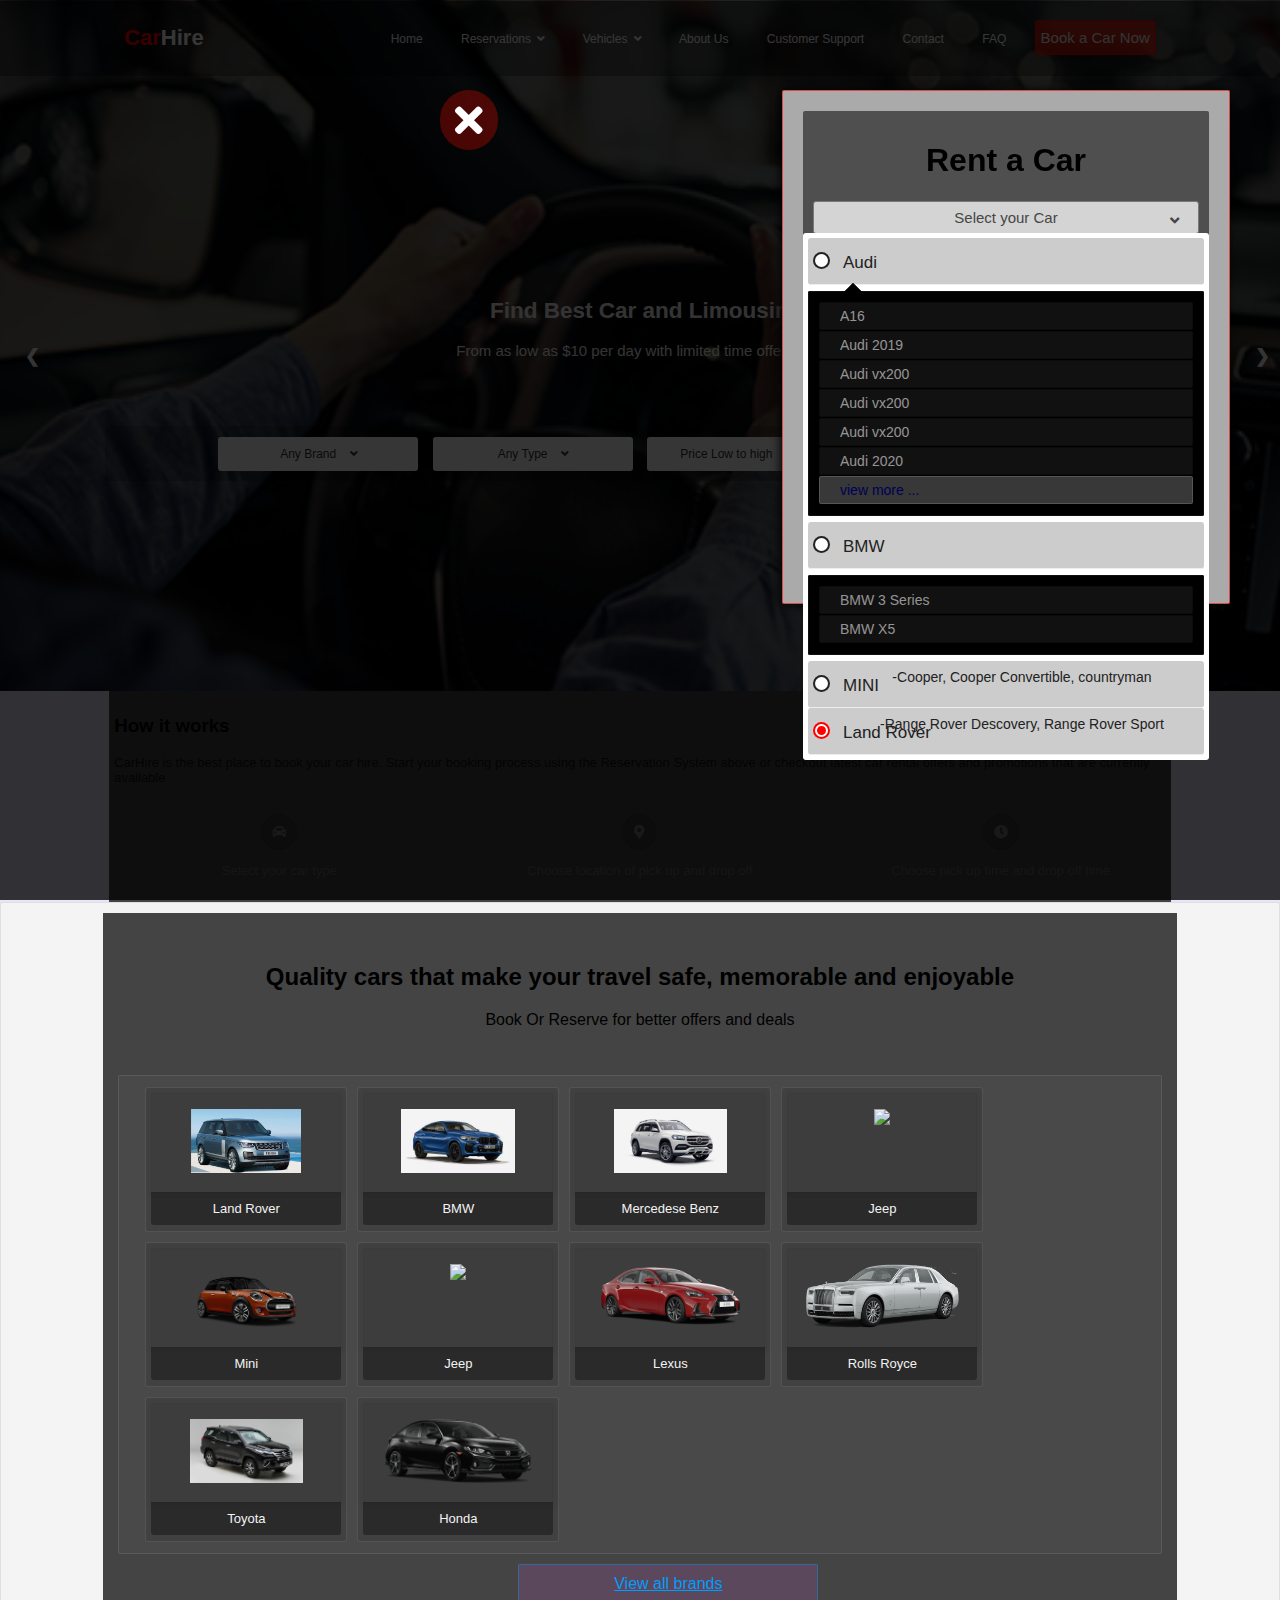
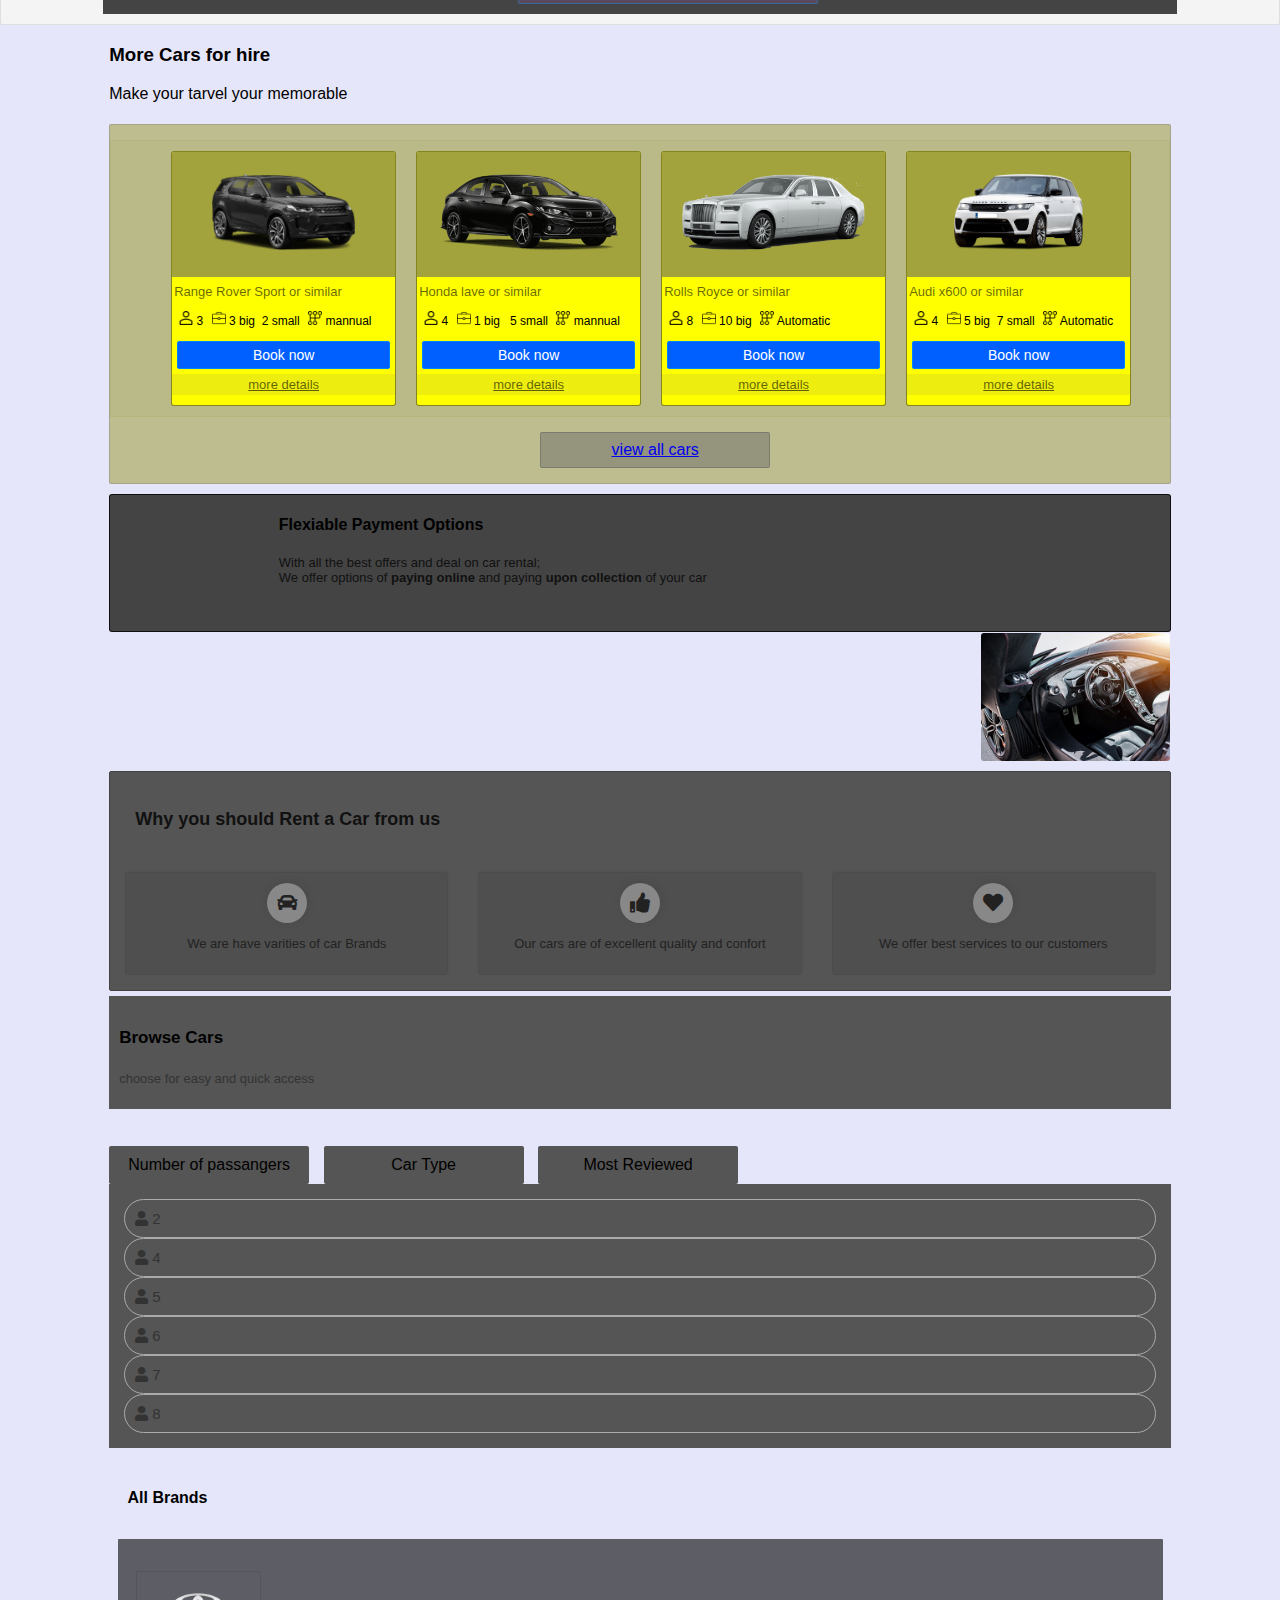
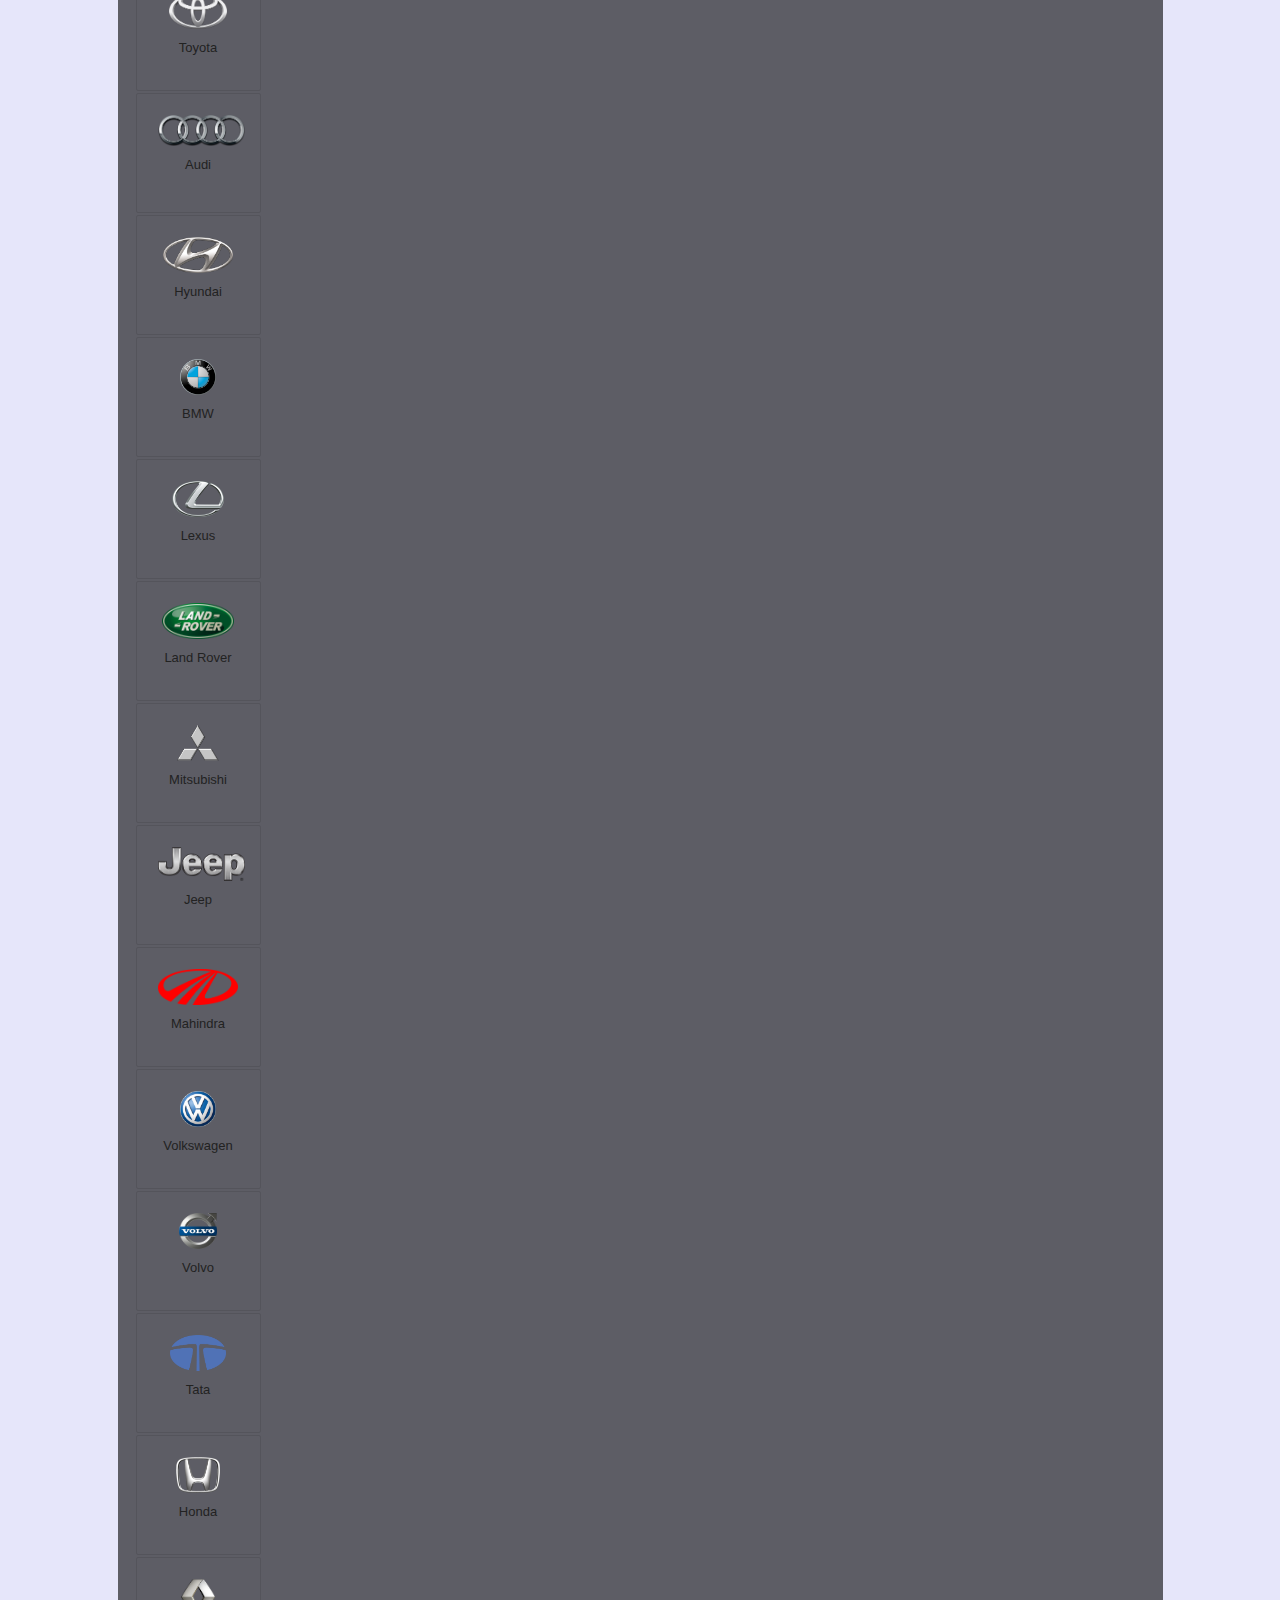
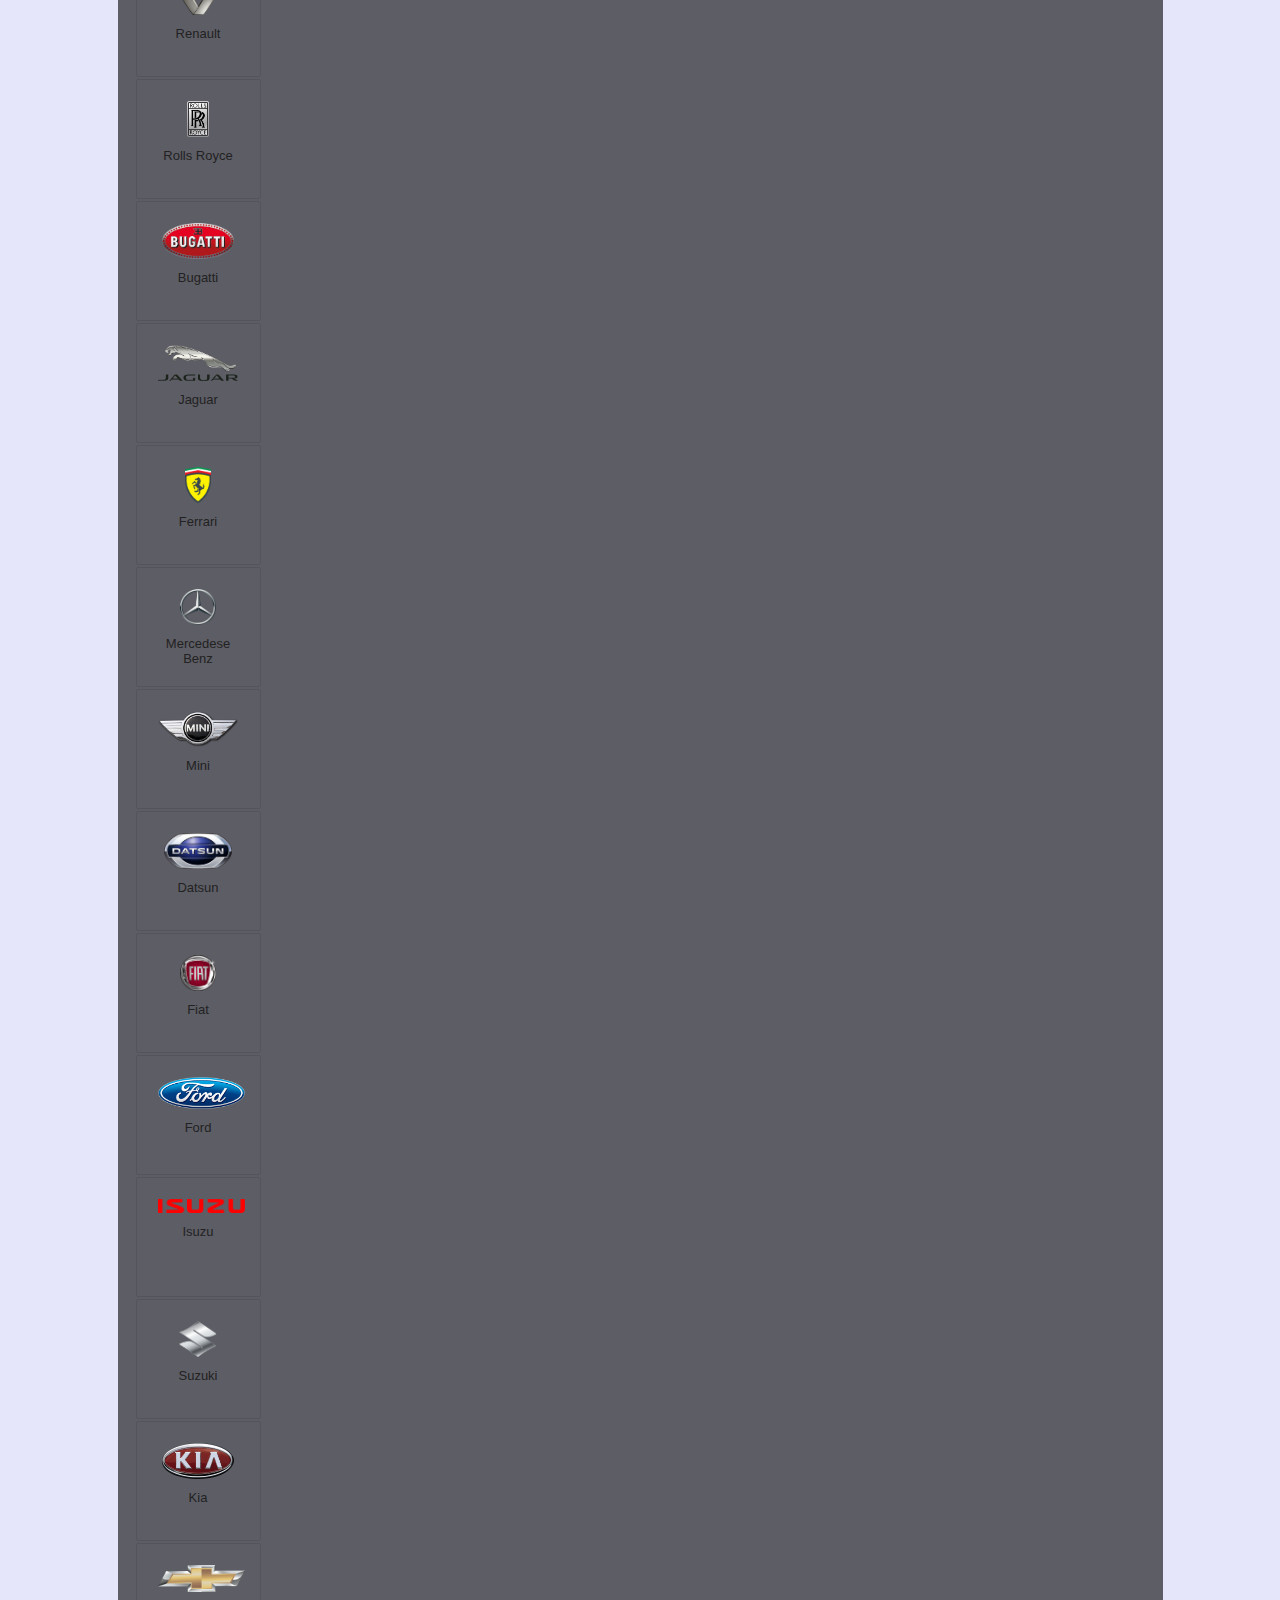
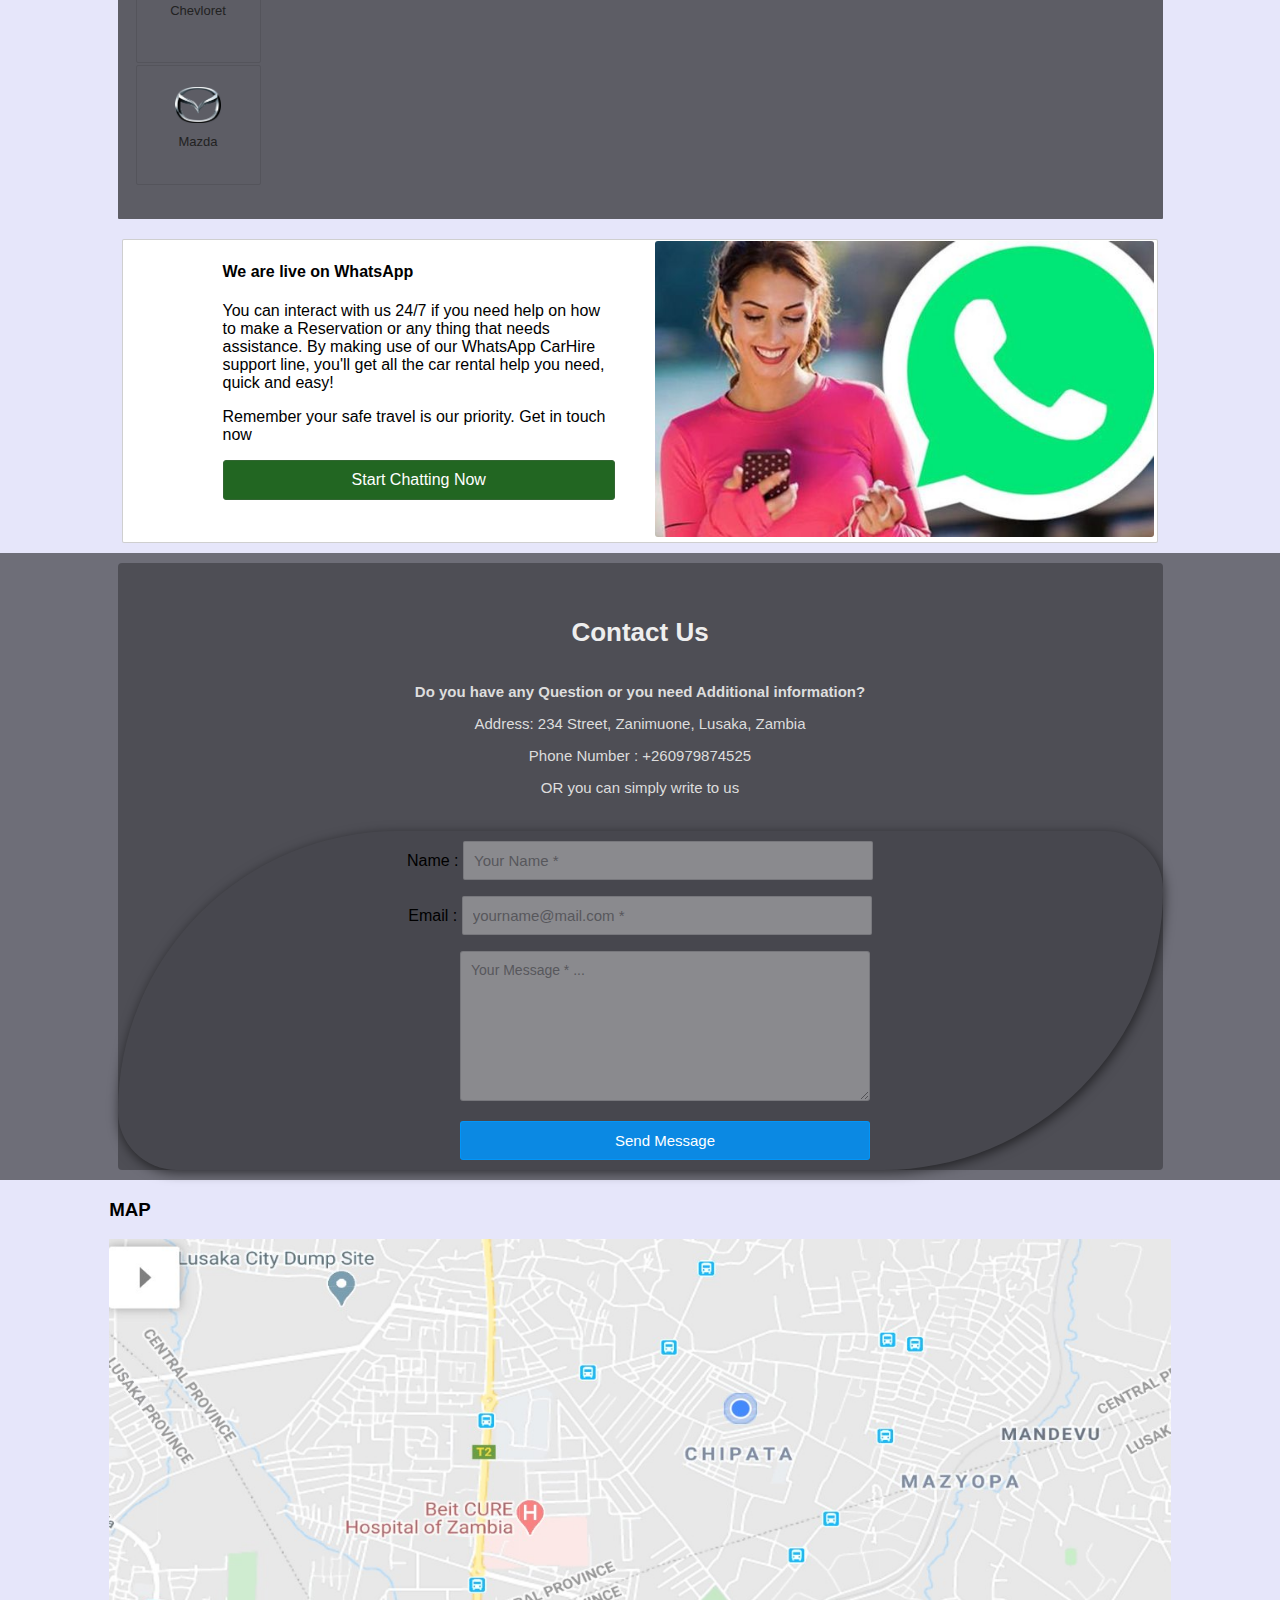
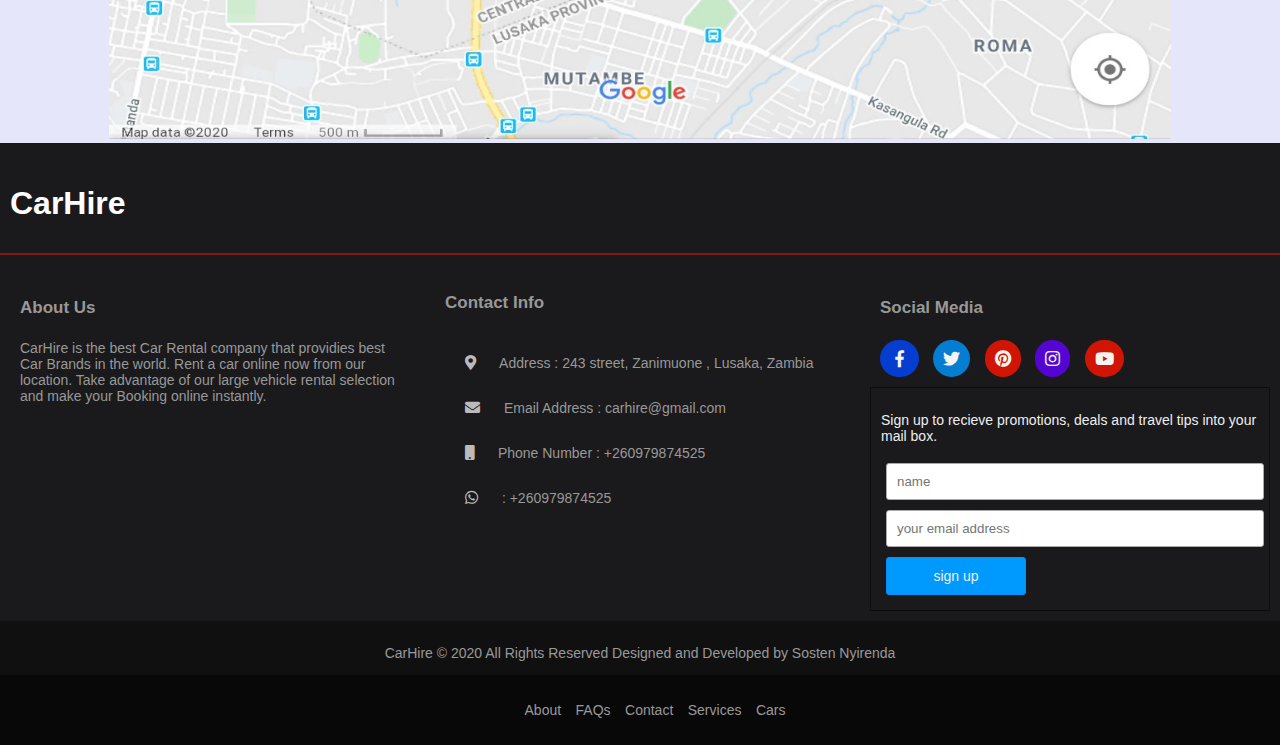
==== commit 3d4566f2: "added a contact page a booking form in car_details page" ====
--- a/index.html
+++ b/index.html
@@ -28,16 +28,15 @@
              <li id="vehicles"><a href="all_vehicles.html">Vehicles <i class="fas fa-angle-down"></i></a>
               <ul id="vehicle_nav">
                 <li><a href="all_vehicles.html">All Vehicles</a></li>
-                <li><a href="all_cars.html">Cars</a></li><!-- Cars- is the combination of Sedans, Compact Sedans, Coupes
-                hatchbacks convertibles, wagens -->
+                <li><a href="all_cars.html">Cars</a></li>
                 <li><a href="suvs.html">SUVs</a></li>
                 <li><a href="van.html">Van</a></li>
                 <li><a href="truck.html">Track / Bakkie</a></li>
               </ul>
              </li>
-             <li><a href="#">About Us</a></li>
+             <li><a href="about.html">About Us</a></li>
              <li><a href="#">Customer Support</a></li>
-             <li><a href="#">Contact</a></li>
+             <li><a href="contact.html">Contact</a></li>
              <li><a href="#">FAQ</a></li>
              <li id="book_btn">Book a Car Now</li>
            </div>
@@ -57,27 +56,41 @@
       <div class="col-md-4">
         <div id="book_form_wrapper">
         <form>
+          <h1>Rent a Car</h1>
             <ul>
-              <li id="choose_car">Select your Car [Brand] <i class="fas fa-angle-down"></i> </li>
+              <li id="choose_car">Select your Car <i class="fas fa-angle-down"></i> </li>
             </ul>
             <div id="form_choose_car">
               <label class="car_type_container">
-                 <input type="radio" name="cartype" value="Economy" checked="checked">Audi <i class="fas fa-angle-down"></i>
-                 -Car Models to appear here e.g A16
+                 <input type="radio" name="cartype" value="Economy" checked="checked"><span>Audi</span>
                  <div class="car_check_btn"></div>
             </label>
+            <span class="car_tip_body car_tip"></span>
+            <div class="car_model">
+                   <a href="#">A16</a>
+                   <a href="#">Audi 2019</a>
+                   <a href="#">Audi vx200</a>
+                   <a href="#">Audi vx200</a>
+                   <a href="#">Audi vx200</a>
+                   <a href="#">Audi 2020</a>
+                   <a href="#" id="view_more">view more ...</a>
+                 </div>
               <label class="car_type_container">
-                 <input type="radio" name="cartype" value="Luxury" checked="checked">BMW <i class="fas fa-angle-down"></i>
-                 -BMW 3 Series and more
+                 <input type="radio" name="cartype" value="Luxury" checked="checked"><span>BMW</span>
                  <div class="car_check_btn"></div>
             </label>
+            <span class="car_tip_body car_tip"></span>
+            <div class="car_model">
+                   <a href="#">BMW 3 Series</a>
+                   <a href="#">BMW X5</a>
+                 </div>
               <label class="car_type_container">
-                 <input type="radio" name="cartype" value="Standart" checked="checked">MINI <i class="fas fa-angle-down"></i>
+                 <input type="radio" name="cartype" value="Standart" checked="checked"><span>MINI</span> 
                  -Cooper, Cooper Convertible, countryman
                  <div class="car_check_btn"></div>
             </label>
             <label class="car_type_container">
-                 <input type="radio" name="cartype" value="Standart" checked="checked">Land Rover <i class="fas fa-angle-down"></i>
+                 <input type="radio" name="cartype" value="Standart" checked="checked"><span>Land Rover</span>
                  -Range Rover Descovery, Range Rover Sport
                  <div class="car_check_btn"></div>
             </label>
@@ -141,13 +154,13 @@
           -----------------------------------------------------------------------
           3-CHECKOUT[another page]
            -Returning customer? click here to login btn
-           *comment: If you have shopped with us before, please enter your details bellow.
+           *comment: If you have shopped with us before, please enter your details below.
             if you are a new customer, please proceed to the Billing and Shipping section.
             *form: Username or email, password, login btn, Remember me[check box], lost your
             password?
             ------------------------------------------------
            -Have a coupon? Click here to enter your code
-           *comment: if you have a coupon code, please it below.
+           *comment: if you have a coupon code, please put it below.
            *form: coupon code[input field], Apply coupon btn
 
           1.[attached to the main form above] personal information/Billing details
@@ -1048,9 +1061,9 @@
   function CarChoice() {
     if (ChooseCarContent.style.display == "none") {
       ChooseCarContent.style.display = "block";
-      ChooseCarContent.style.position = "absolute";
-      ChooseCarContent.style.right = "20px";
-      ChooseCarContent.style.left = "20px";
+      // ChooseCarContent.style.position = "absolute";
+      // ChooseCarContent.style.right = "20px";
+      // ChooseCarContent.style.left = "20px";
     }
     else{
       ChooseCarContent.style.display = "none";
--- a/css/index.css
+++ b/css/index.css
@@ -135,12 +135,14 @@
     width: 100%;
     height: 100%;
     padding: 10px;
-    display: none;
+    /*display: none;*/
+    display: block;
     z-index: 1;
     background-color: rgba(0,0,0,0.789);
   }
 
   #book_form_wrapper {
+    background-color: #aaa;
     width: 35%;
     box-shadow: -2px 1px 10px rgba(0,0,0,0.87777);
     border-radius: 2px;
@@ -150,13 +152,12 @@
     position: fixed;
     z-index: 1000;
     right: 50px;
-    cursor: pointer;
-  }
-
-  #book_form_wrapper:hover form {
+  }
+
+  /*#book_form_wrapper:hover form {
     background-color: #aaa;
     transition: 0.4s all;
-  }
+  }*/
 
   #book_form_wrapper:hover form label i {
     background-color: #555;
@@ -189,7 +190,7 @@
   }
 
   #book_form_wrapper form {
-    background-color: #0009;
+    background-color: #0008;
     border-radius: 2px;
     padding: 10px;
     text-align: center;
@@ -205,10 +206,12 @@
     background-color: #fff;
     padding: 5px;
     margin-top: -17px;
-    position: relative;
+    position: absolute;
+    right: 20px;
+    left: 20px;
     z-index: 20;
     border-radius: 3px;
-    display: none;
+    display: block;
   }
 
 
@@ -219,7 +222,6 @@
     display: block;
     position: relative;
     padding: 5px;
-    position: relative;
     cursor: pointer;
   }
 
@@ -227,6 +229,62 @@
     opacity: 0;
     position: relative;
     margin-right: 10px;
+  }
+
+  #form_choose_car label.car_type_container span {
+    color: #222;
+    font-size: 17px;
+    padding: 10px;
+    position: absolute;
+    left: 25px;
+  }
+
+  #form_choose_car div.car_model {
+    background-color: #000;
+    padding: 10px;
+    margin: 6px 0px;
+    border: 1px solid #111;
+    border-radius: 1px;
+  }
+
+  #form_choose_car span.car_tip_body {
+    background-color: transparent;
+    height: 0px;
+    width: 0px;
+    border: 10px solid #000;
+  }
+
+  #form_choose_car span.car_tip {
+    position: absolute;
+    top: 40px;
+    left: 40px;
+    border-top-color: transparent;
+    border-right-color: transparent;
+    border-left-color: transparent;
+  }
+
+  #form_choose_car div.car_model a {
+    background-color: #111;
+    color: #eee9;
+    font-size: 14px;
+    text-align: left;
+    text-decoration: none;
+    padding: 5px 20px;
+    display: block;
+    margin-bottom: 1px;
+    border: 1px solid #0004;
+    border-radius: 2px;
+  }
+
+  #form_choose_car div.car_model a:hover {
+    background-color: #f009;
+    color: #eee;
+  }
+
+  #form_choose_car div.car_model a#view_more {
+    background: #7777;
+    border: 1px solid #7777;
+    color: #005;
   }
 
   #form_choose_car .car_check_btn {
@@ -235,8 +293,9 @@
     width: 17px;
     border-radius: 100px;
     position: relative;
-    bottom: 18px;
-    display: none;
+    bottom: 10px;
+    /*display: none;*/
+    display: block;
   }
 
   #form_choose_car .car_type_container:hover .car_check_btn {
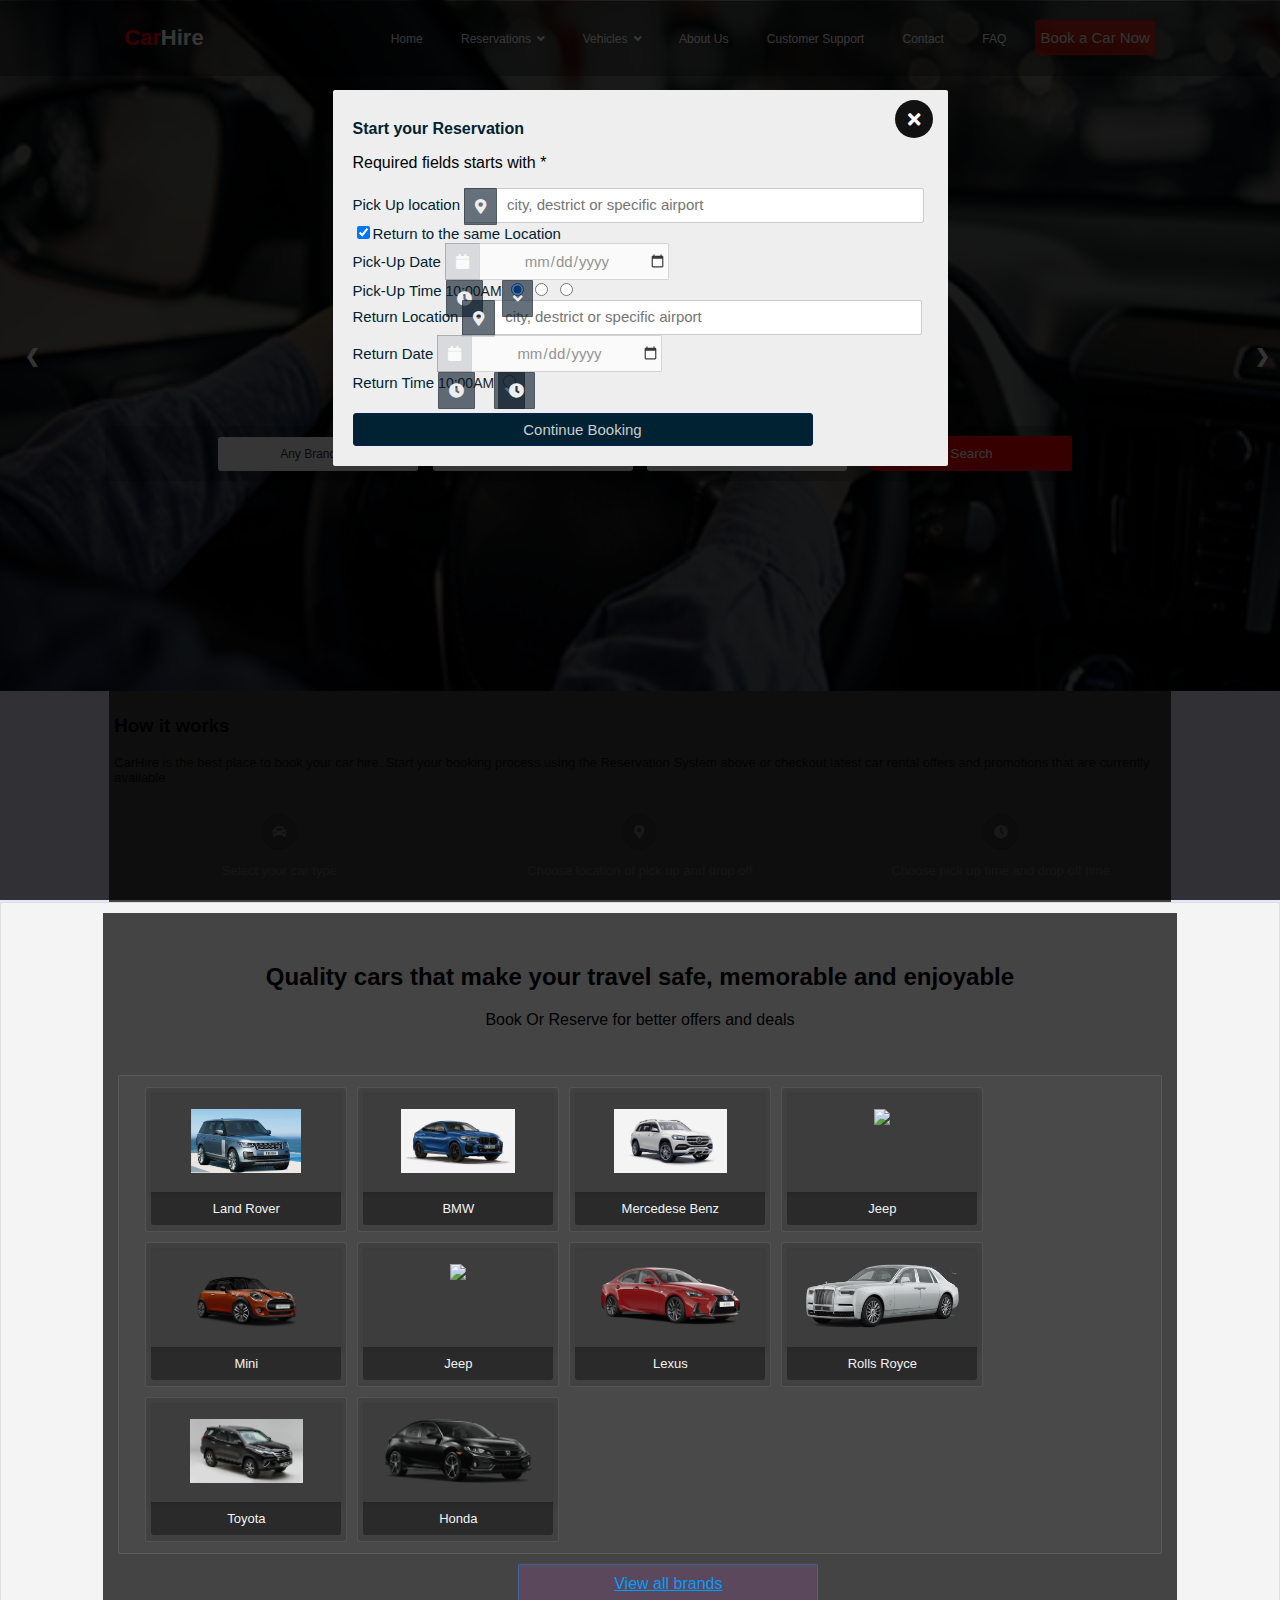
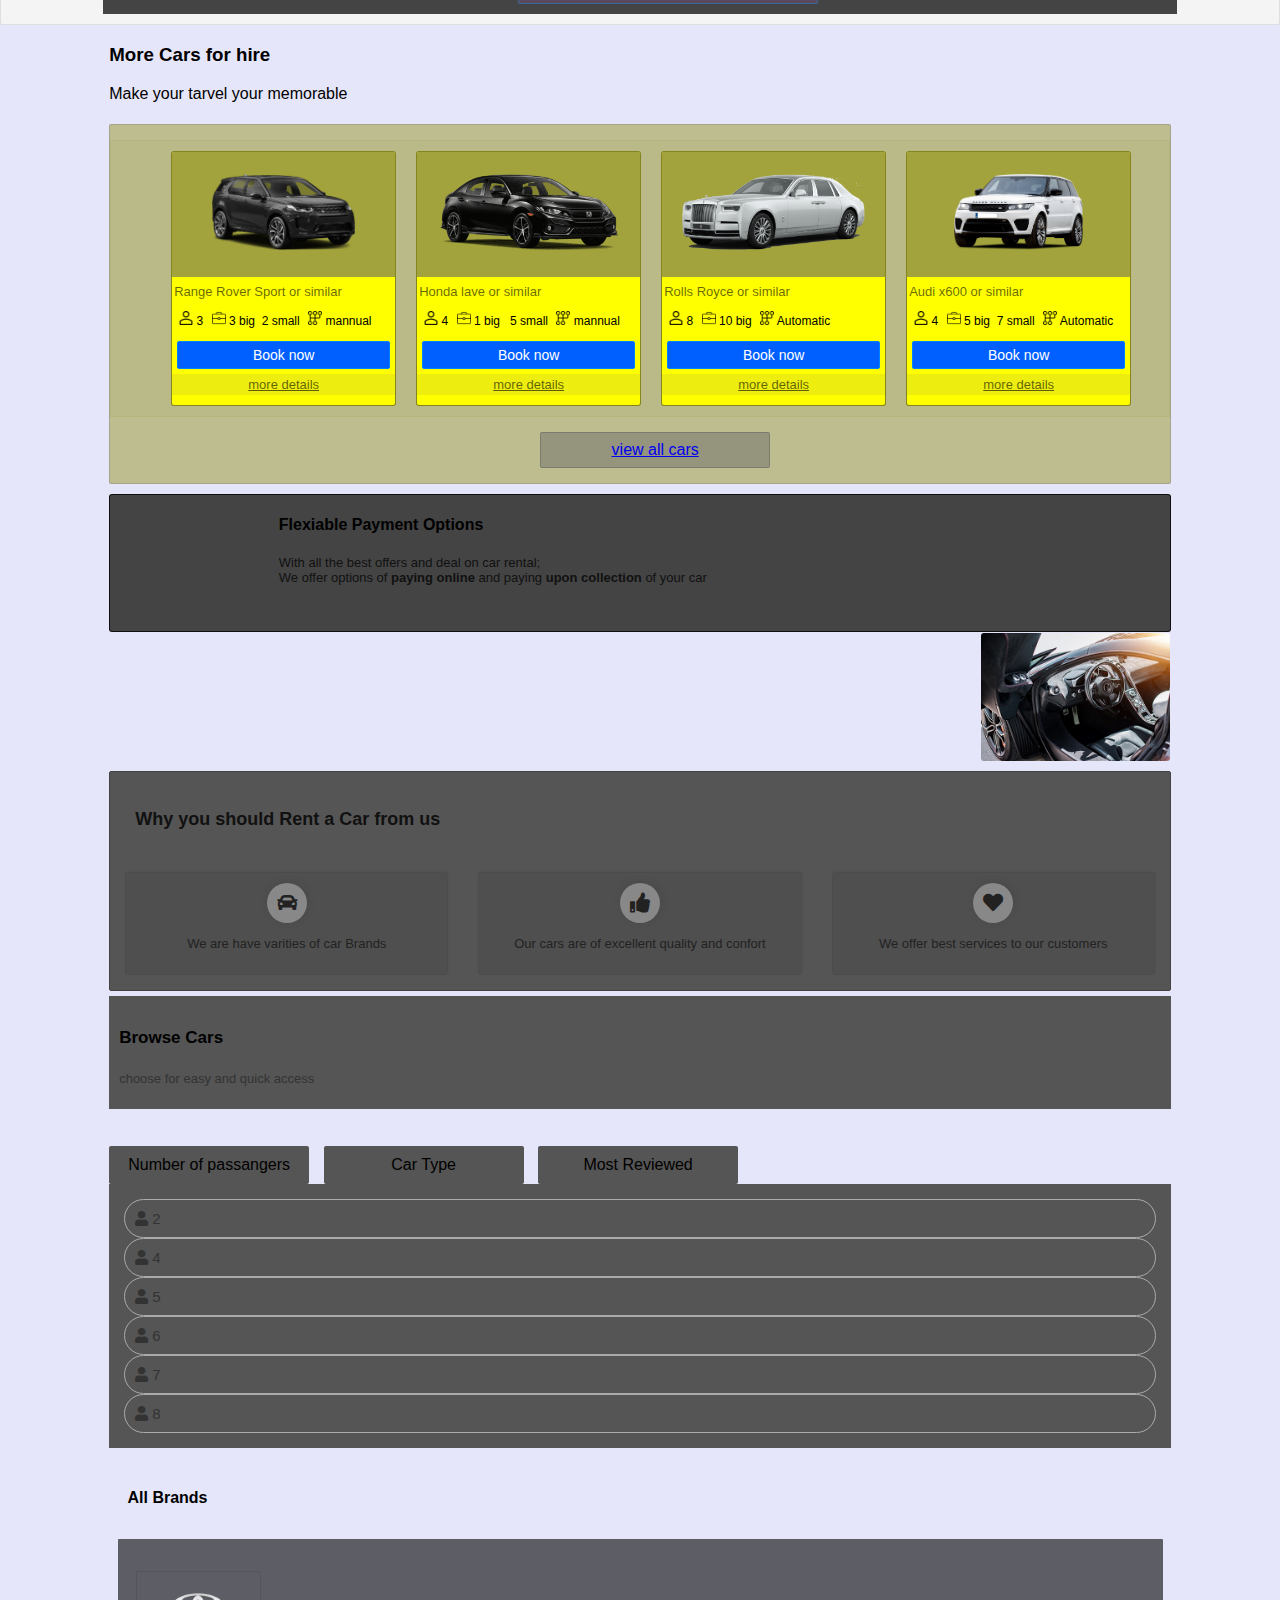
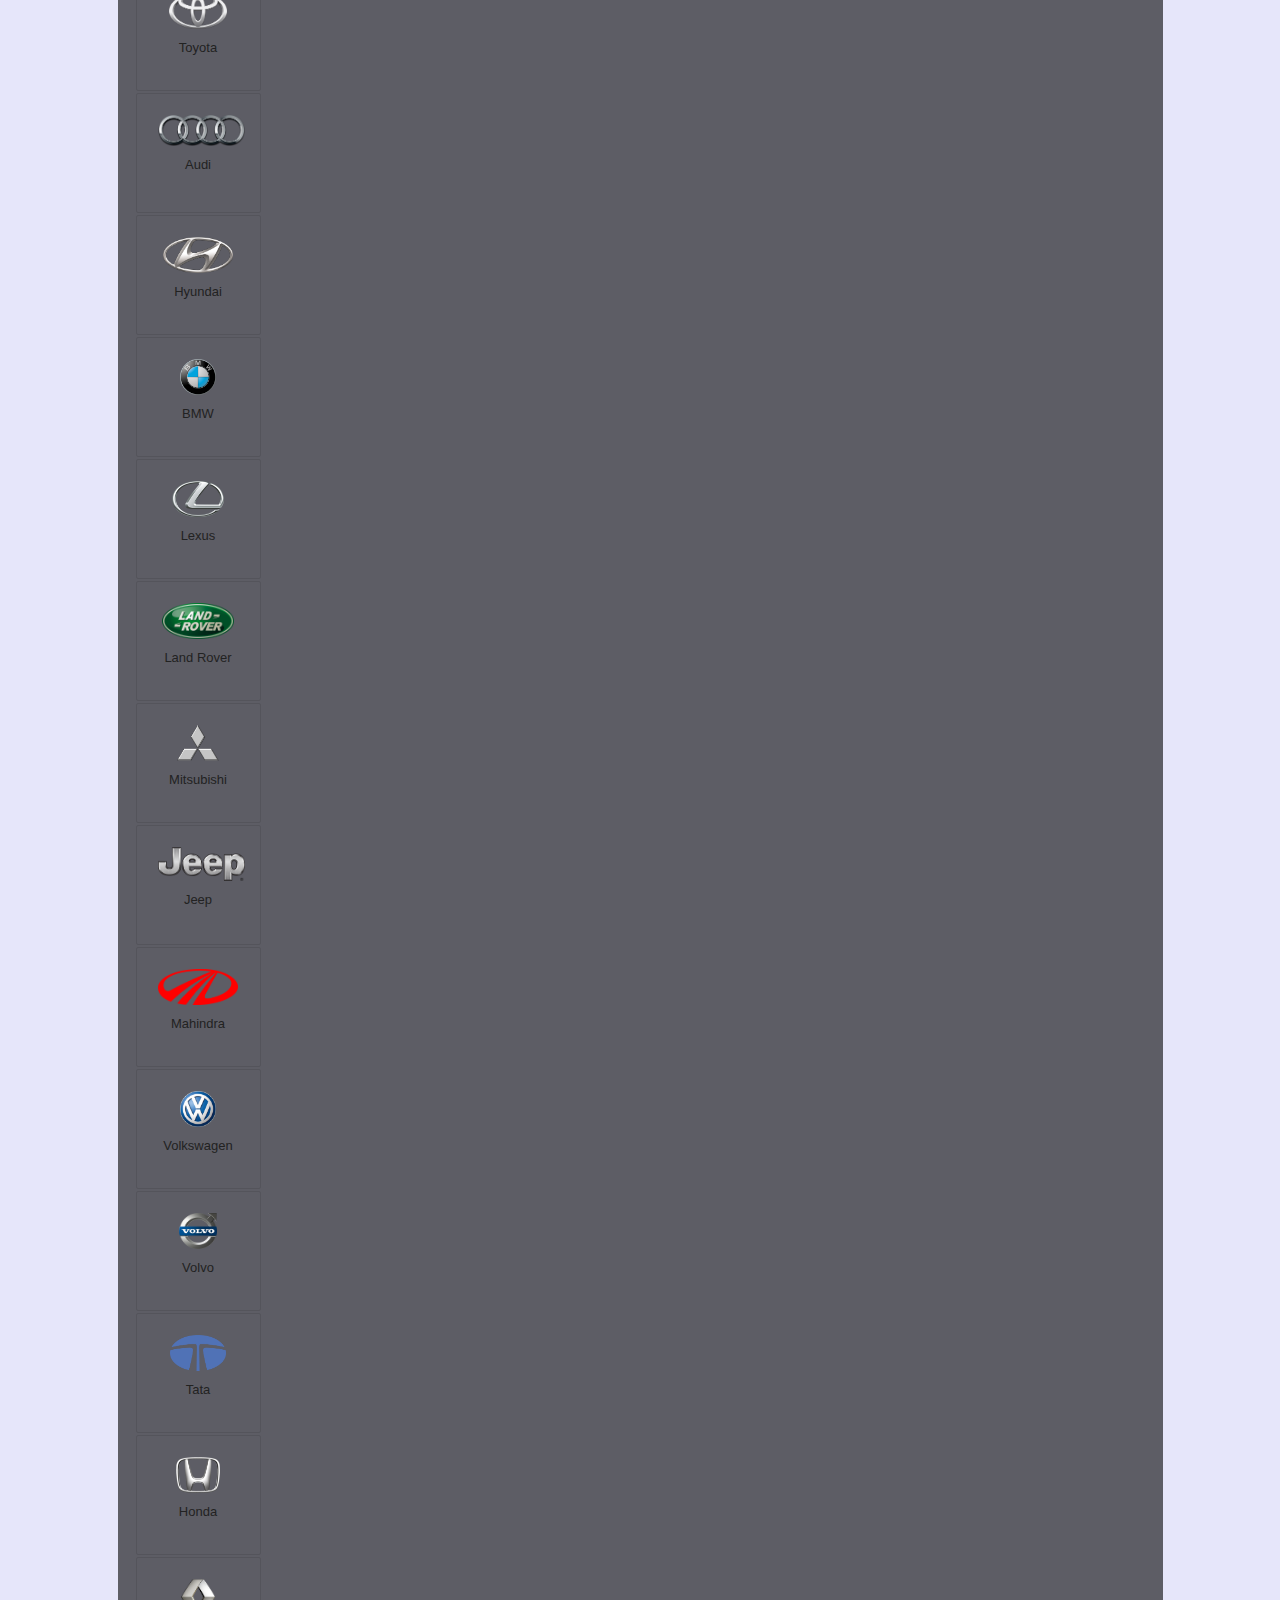
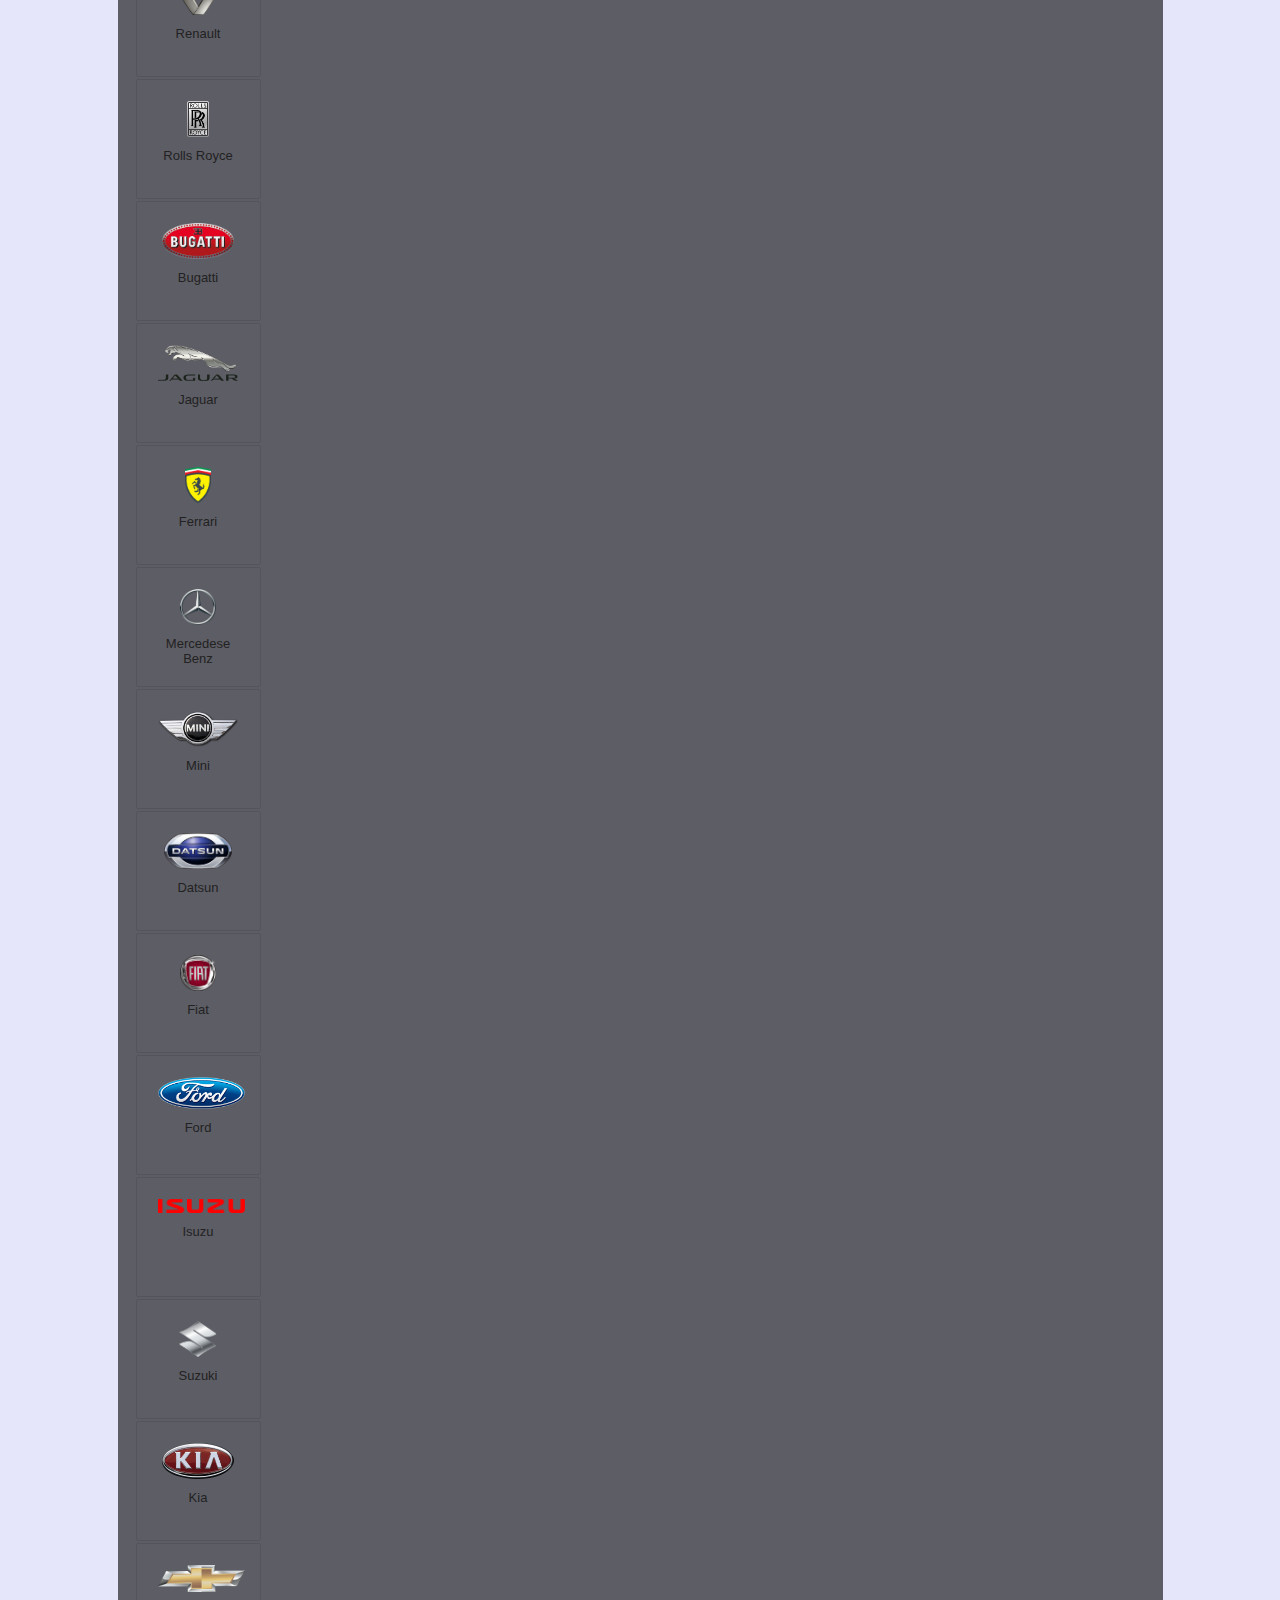
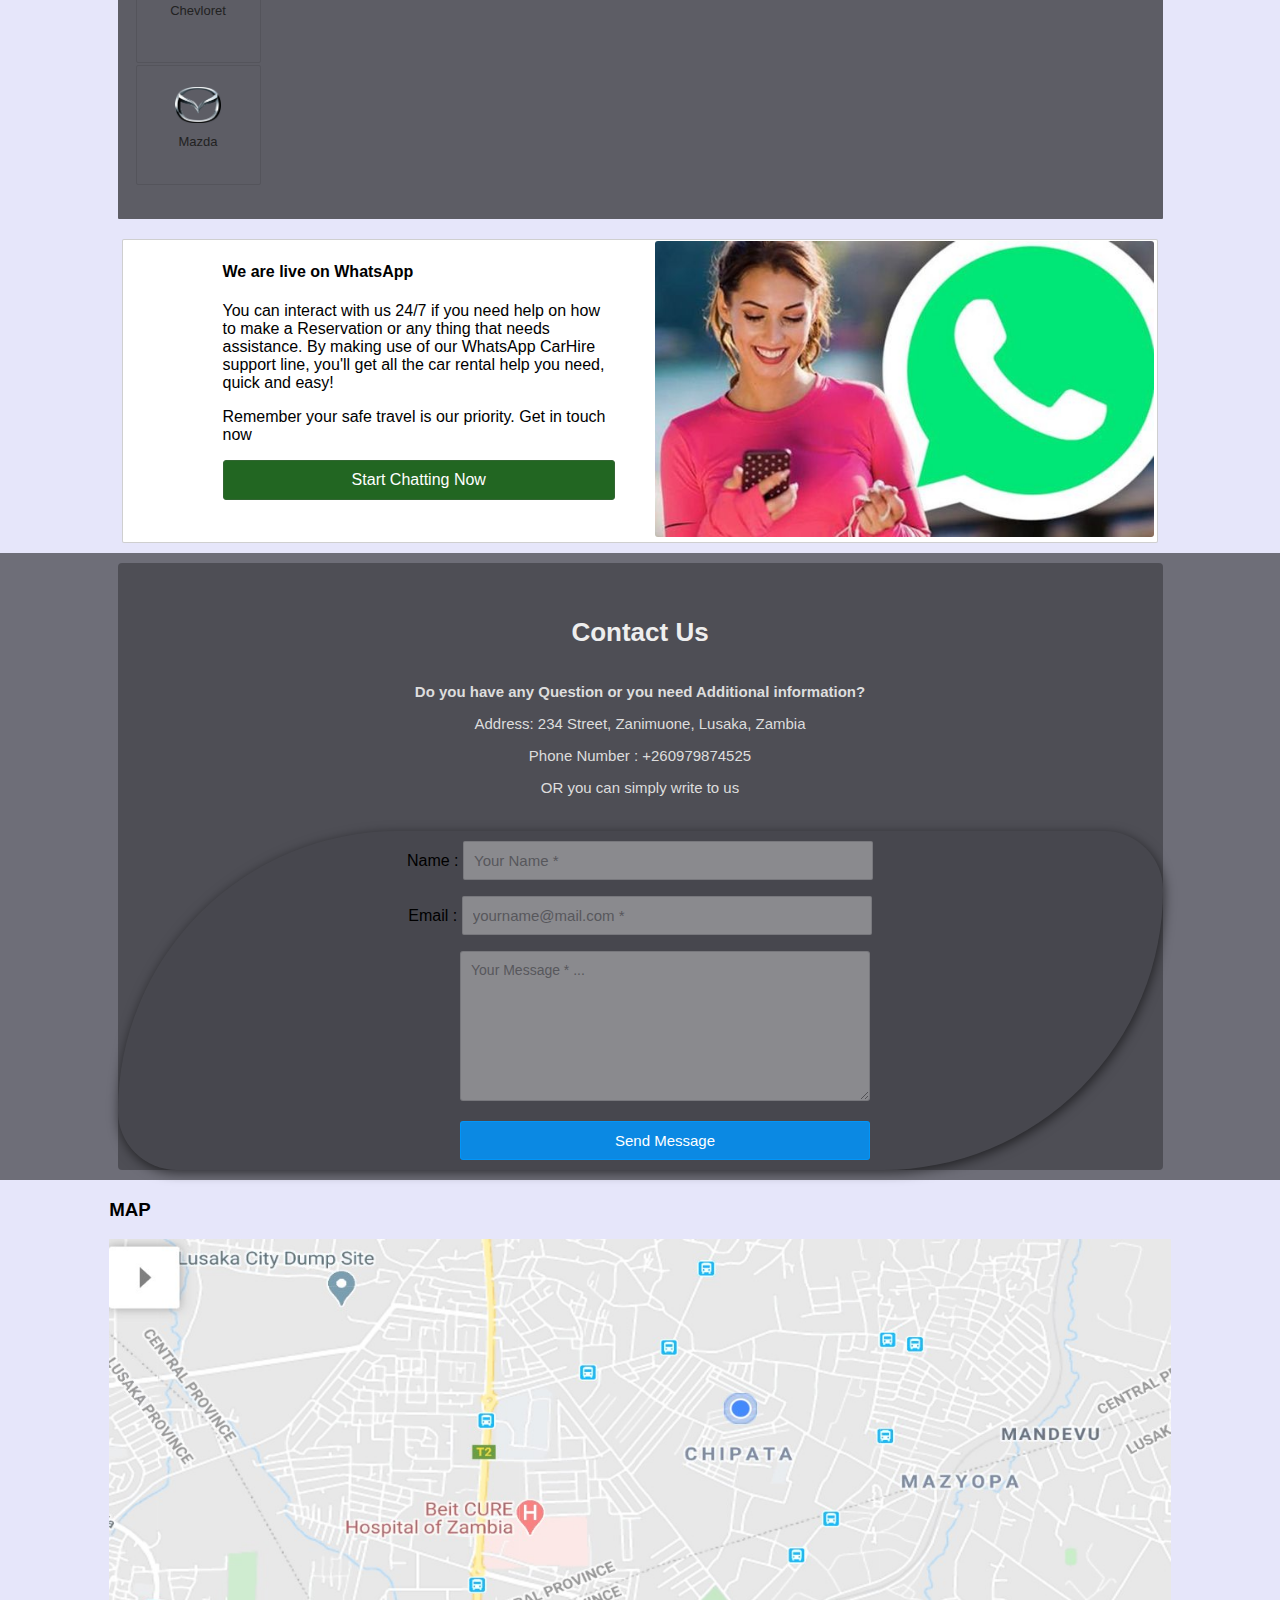
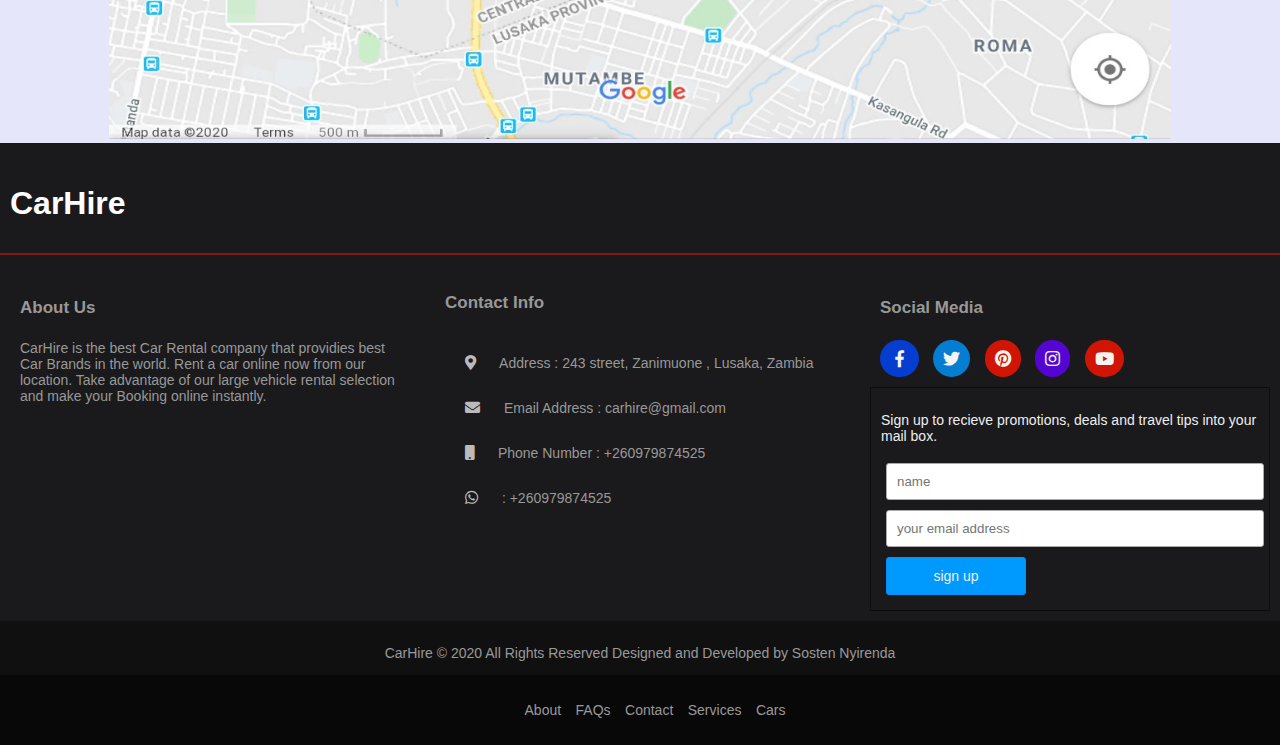
==== commit 60b25a5e: "modified the index booking form" ====
--- a/index.html
+++ b/index.html
@@ -49,167 +49,75 @@
 <main>
   <section id="book_form">
     <div class="row">
-      <div class="col-md-4"></div>
-      <div class="col-md-4">
-        <i class="fas fa-times" id="form_book_close_btn"></i>
-      </div>
-      <div class="col-md-4">
-        <div id="book_form_wrapper">
-        <form>
-          <h1>Rent a Car</h1>
-            <ul>
-              <li id="choose_car">Select your Car <i class="fas fa-angle-down"></i> </li>
-            </ul>
-            <div id="form_choose_car">
-              <label class="car_type_container">
-                 <input type="radio" name="cartype" value="Economy" checked="checked"><span>Audi</span>
-                 <div class="car_check_btn"></div>
-            </label>
-            <span class="car_tip_body car_tip"></span>
-            <div class="car_model">
-                   <a href="#">A16</a>
-                   <a href="#">Audi 2019</a>
-                   <a href="#">Audi vx200</a>
-                   <a href="#">Audi vx200</a>
-                   <a href="#">Audi vx200</a>
-                   <a href="#">Audi 2020</a>
-                   <a href="#" id="view_more">view more ...</a>
-                 </div>
-              <label class="car_type_container">
-                 <input type="radio" name="cartype" value="Luxury" checked="checked"><span>BMW</span>
-                 <div class="car_check_btn"></div>
-            </label>
-            <span class="car_tip_body car_tip"></span>
-            <div class="car_model">
-                   <a href="#">BMW 3 Series</a>
-                   <a href="#">BMW X5</a>
-                 </div>
-              <label class="car_type_container">
-                 <input type="radio" name="cartype" value="Standart" checked="checked"><span>MINI</span> 
-                 -Cooper, Cooper Convertible, countryman
-                 <div class="car_check_btn"></div>
-            </label>
-            <label class="car_type_container">
-                 <input type="radio" name="cartype" value="Standart" checked="checked"><span>Land Rover</span>
-                 -Range Rover Descovery, Range Rover Sport
-                 <div class="car_check_btn"></div>
-            </label>
-           </div>
-
-          <p id="border"></p>
-               <p>Pick Up location </p>
-           <label for="pl"> <!-- Pick Up location -->
-            <i class="fas fa-map-marker-alt"></i><input type="text" name="" placeholder="city, destrict or specific airport" id="pl">
-          </label>
-
-          <p>Pick Up Date and time</p>
-          <label> <!-- Pick Up Date -->
-           <i class="fas fa-calendar"></i><input type="date" name="">
-         </label>
-         
-          <label> <!-- Pick Up Time -->
-          <i class="fas fa-clock"></i><input type="time" name="">
-         </label>
-        
-          <p id="border"></p>
-          <p>Drop off location</p>
-          <label for="pd"> <!-- Drop Off Location -->
-          <i class="fas fa-map-marker-alt"></i><input type="text" name="" placeholder="city, destrict or specific airport" id="pd">
-         </label>
-
-          <p>Drop Off Date and Time</p>
-          <label> <!-- Drop Off Date -->
-          <i class="fas fa-calendar"></i><input type="date" name="">
-        </label>
-        
-          <label> <!-- Drop Off Time -->
-           <i class="fas fa-clock"></i><input type="time" name="">
-         </label>
-         
-          <!-- <p id="border"></p>
-          <label>Name
-          <input type="text" name="">
-         </label> -->
-         <!-- <br />
-          <label>Email
-          <input type="text" name="">
-          </label> -->
-          <p></p>
-          <input type="submit" name="" value="Continue Booking">
-
-          <!--
-          2-CART
-          *form: Product:          Car Booking Fees
-                 price:            $10.00
-                 Quanty:            1
-                 Total:            $10
-                 --------------------------------
-                 Coupon code[input field]     Apply coupon btn
-                          update cart btn [not active until coupon has been added].
-          ---------------------------------------------
-          cart totals[display fields]
-          subtotal:                 $10.00
-          total:                    $10.00
-          Proceed to chechout btn
-          -----------------------------------------------------------------------
-          3-CHECKOUT[another page]
-           -Returning customer? click here to login btn
-           *comment: If you have shopped with us before, please enter your details below.
-            if you are a new customer, please proceed to the Billing and Shipping section.
-            *form: Username or email, password, login btn, Remember me[check box], lost your
-            password?
-            ------------------------------------------------
-           -Have a coupon? Click here to enter your code
-           *comment: if you have a coupon code, please put it below.
-           *form: coupon code[input field], Apply coupon btn
-
-          1.[attached to the main form above] personal information/Billing details
-           after user click on continue booking
-          first name, last name, age, phone number, email, address, city, country, zip code, 
-          *create an acount[check box].
-          --------
-          Your Order[table]
-          product                  total
-          car booking *1           $10.00
-          subtotal                 $10.00
-          Total                    $10.00
-          ------------------------------
-          payment method[each option with a comment]
-          - Direct bank transfer
-          *comment: make your payments directly into our bank account. please
-          use your Order ID as the payment reference. your order will not be
-          shipped until the funds have cleared in our account
-          -----------------------------------------------------------------
-          -check payments
-          *comment: Please send a check to Store Name, Store Street, Store Town,
-          Store State/Country, Store Postcode.
-          -------------------------------------------------------------------
-          -Cash on delivery
-          *comment: Pay with Cash upon delivery.
-          Book now btn/ place order
-         ------------------------
-          4. CHECKOUT - thank you page [after placing an order]
-          Thank you. Your order has been recieved.
-
-          [slip]
-          ORDER NUMBER           DATE               TOTAL
-          3677                   August 3, 2020     $10.00
-          PAYMENT METHOD:
-          Direct bank transfer
-
-          Order details[table]
-          product                    total
-          Car Booking Fees           $10.00
-          Subtotal:                  $10.00
-          Payment method:            Direct bank transfer
-          Total:                     $10.00
-          -------------------------------------------
-           -->
-        </form>
-
-      </div>
-      </div>
-    </div>
+      <div class="col-md-3"></div>
+      <div class="col-md-6">
+         <div id="book_form_wrapper">
+                <i class="fas fa-times" id="form_book_close_btn"></i>
+            <form>
+                  <div>
+                    <h4>Start your Reservation</h4>
+                    <p>Required fields starts with * </p>
+                  </div>
+                <div>
+                   <label>
+                   <span>Pick Up location</span>
+                    <i class="fas fa-map-marker-alt"></i><input type="text" name="" placeholder="city, destrict or specific airport">
+                  </label>
+               </div>
+
+               <div>
+                 <label>
+                  <input type="checkbox" name="" checked="checked"><span>Return to the same Location</span>
+                 </label>
+               </div>
+                
+                 <div>
+                    <label> 
+                    <span>Pick-Up Date</span>
+                     <i class="fas fa-calendar"></i><input type="date" name="">
+                   </label>
+               </div>
+
+                <div>
+                  <label>
+                    <span>Pick-Up Time</span>
+                  <i class="fas fa-clock"></i><a>10:00AM</a><i class="fas fa-angle-down"></i>
+                  <input type="radio" name="pickup" value="10:00AM" checked="checked">
+                  <input type="radio" name="pickup" value="12:00PM">
+                  <input type="radio" name="pickup" value="15:00PM">
+                 </label>
+             </div>
+              
+                <div>
+                  <label>
+                  <span>Return Location</span>
+                  <i class="fas fa-map-marker-alt"></i><input type="text" name="" placeholder="city, destrict or specific airport">
+                 </label>
+              </div>
+
+               <div>
+                  <label>
+                  <span>Return Date</span>
+                  <i class="fas fa-calendar"></i><input type="date" name="">
+                 </label>
+              </div>
+                <div>
+                  <label>
+                    <span>Return Time</span>
+                    <i class="fas fa-clock"></i><a>10:00AM</a><i class="fas fa-angle-down"></i>
+                   <i class="fas fa-clock"></i><input type="radio" name="">
+                 </label>
+              </div>
+               
+                <p></p>
+                <input type="submit" name="" value="Continue Booking">
+
+            </form>
+         </div>
+      </div>
+   </div>
+
+      <div class="col-md-3"></div>
   </section>
 
     <section id="carousel_content">
@@ -1052,27 +960,6 @@
 
 </script>
 
-<script type="text/javascript">
-  function chooseCarOfChoice() {
-  var ChooseCar = document.getElementById("choose_car");
-  var ChooseCarContent = document.getElementById("form_choose_car");
-
-  ChooseCar.onclick = CarChoice;
-  function CarChoice() {
-    if (ChooseCarContent.style.display == "none") {
-      ChooseCarContent.style.display = "block";
-      // ChooseCarContent.style.position = "absolute";
-      // ChooseCarContent.style.right = "20px";
-      // ChooseCarContent.style.left = "20px";
-    }
-    else{
-      ChooseCarContent.style.display = "none";
-    }
-  }
-}
-chooseCarOfChoice();
-</script>
-
 <!-- ========== script for browse by ========== -->
 <script type="text/javascript">
   var numPsg = document.getElementById("numpsg");
@@ -1117,82 +1004,5 @@
   }
 </script>
 <!-- ================================================= -->
-<!-- =============== Script for Car Make ============= -->
-<script type="text/javascript">
-  // const slidesContainer = document.querySelector(".car_make_container");
-  // const slidesContainerWidth = slidesContainer.offsetWidth;
-  // const slides = document.getElementsByClassName("car_make");
-  // const carControl = document.querySelector('.car_control');
-  // const margin = 10;
-  // var items = 0; //from the responsive array
-  // var totalItems = 0;
-  // var jumpSlideWidth = 0;
-
-  // responsive = [
-  //  {breakPoint:{width:0, item:1}},
-  //  {breakPoint:{width:600, item:2}},
-  //  {breakPoint:{width:1000, item:4}}
-  // ];
- 
- //get the item from the responsive array of objects
-//  function load() {
-//  for (let i = 0; i < responsive.length; i++) {
-//    if (window.innerWidth > responsive[i].breakPoint.width) {
-//       items = responsive[i].breakPoint.item;
-//    }
-//  }
-//  start();
-// }
-
- // define the width and margin for each slide
-// function start() {
-//  let totalItemsWidth=0;
-//  for (let i = 0; i < slides.length; i++) {
-//    slides[i].style.width = (slidesContainerWidth/items) - margin + "px";
-//    slides[i].style.margin = (margin/2) + "px";
-//    totalItemsWidth += slidesContainerWidth/items;
-//    totalItems++;
-//  }
-
- // define the width car_make_container
- // slidesContainer.style.width = totalItemsWidth + "px";
-
- // set up slides control i.e next and prev
-
-//  const allSlides = Math.ceil(totalItems/items);
-//  const ul = document.createElement("ul");
-//     for (let i=1; i<=allSlides; i++) {
-//         const li = document.createElement("li");
-//         li.id = i;
-//         li.innerHTML = i;
-//         li.setAttribute("onclick", "controlSlides(this)");
-//         ul.appendChild(li);
-//         if (i==1) {
-//           li.className = "car_active";
-//         }
-//   }
-//   carControl.appendChild(ul);
-// }
-
- // function controlSlides (ele) {
- //   const ul = carControl.children;
- //   const li = ul[0].children;
- //   var car_active;
- //   for (let i=0; i<li.length; i++) {
- //     if (li[i].className=="car_active") {
- //        car_active = i;
- //        li[i].className = "";
- //     }
-    
- //   }
-
-  //  ele.className = "car_active";
-  //  var numb = (ele.id-1)-car_active;
-  //  jumpSlideWidth = jumpSlideWidth + (slidesContainerWidth*numb);
-  //  slidesContainer.style.marginLeft =- jumpSlideWidth + "px";
-  // }
-
-  // window.onload = load();
-</script>
 </body>
 </html>--- a/css/index.css
+++ b/css/index.css
@@ -127,10 +127,11 @@
     color: #fff;
   }
 
-
-  /*==== book form ======*/
+/*===============================*/
+/*// Booking Form //*/
 
   section#book_form {
+    background-color: rgba(0,0,0,0.789);
     position: fixed;
     width: 100%;
     height: 100%;
@@ -138,191 +139,51 @@
     /*display: none;*/
     display: block;
     z-index: 1;
-    background-color: rgba(0,0,0,0.789);
   }
 
   #book_form_wrapper {
-    background-color: #aaa;
-    width: 35%;
-    box-shadow: -2px 1px 10px rgba(0,0,0,0.87777);
+    background-color: #eee;
+    /*width: 50%;*/
+    /*box-shadow: -2px 1px 10px rgba(0,0,0,0.87777);*/
     border-radius: 2px;
-    border: 1px solid rgba(255,0,0,0.5777);
-    padding: 20px;
+    /*border: 1px solid rgba(255,0,0,0.5777);*/
+    padding: 10px;
     margin-top: 80px;
-    position: fixed;
-    z-index: 1000;
-    right: 50px;
-  }
-
-  /*#book_form_wrapper:hover form {
-    background-color: #aaa;
-    transition: 0.4s all;
-  }*/
-
-  #book_form_wrapper:hover form label i {
-    background-color: #555;
-    color: #111;
-    border: 1px solid #333;
-    padding: 10px 10px 9px 10px;
-  }
-
-  #book_form_wrapper:hover form input[type=text]{
-    border: 1px solid #777;
-  }
-
-  #book_form_wrapper:hover form input[type=date] {
-    border: 1px solid #777;
-  }
-
-  #book_form_wrapper:hover form input[type=time] {
-    border: 1px solid #777;
+    position: relative;
+    z-index: 1;
+    /*right: 50px;*/
   }
 
   i#form_book_close_btn {
-    font-size: 40px;
+    background-color: #111;
+    font-size: 18px;
     color: #fff;
-    background-color: rgba(255,10,0, 0.2777);
-    padding: 10px 15px;
+    padding: 10px 13px;
     border-radius: 100px;
-    position: relative;
-    top: 80px;
+    position: absolute;
+    top: 10px;
+    right: 15px;
     cursor: pointer;
   }
 
   #book_form_wrapper form {
-    background-color: #0008;
+    /*background: yellow;*/
     border-radius: 2px;
     padding: 10px;
-    text-align: center;
-  }
-
-  #book_form_wrapper form p {
-    font-size: 11px;
-    color: #f008;
-  }
-  
-
-  #form_choose_car {
-    background-color: #fff;
-    padding: 5px;
-    margin-top: -17px;
-    position: absolute;
-    right: 20px;
-    left: 20px;
-    z-index: 20;
-    border-radius: 3px;
-    display: block;
-  }
-
-
-  #form_choose_car label.car_type_container {
-    background-color: #ccc;
-    border-radius: 3px;
-    border-bottom: 1px solid #eee;
-    display: block;
-    position: relative;
-    padding: 5px;
-    cursor: pointer;
-  }
-
-  #form_choose_car .car_type_container input[type=radio] {
-    opacity: 0;
-    position: relative;
-    margin-right: 10px;
-  }
-
-  #form_choose_car label.car_type_container span {
-    color: #222;
-    font-size: 17px;
-    padding: 10px;
-    position: absolute;
-    left: 25px;
-  }
-
-  #form_choose_car div.car_model {
-    background-color: #000;
-    padding: 10px;
-    margin: 6px 0px;
-    border: 1px solid #111;
-    border-radius: 1px;
-  }
-
-  #form_choose_car span.car_tip_body {
-    background-color: transparent;
-    height: 0px;
-    width: 0px;
-    border: 10px solid #000;
-  }
-
-  #form_choose_car span.car_tip {
-    position: absolute;
-    top: 40px;
-    left: 40px;
-    border-top-color: transparent;
-    border-right-color: transparent;
-    border-left-color: transparent;
-  }
-
-  #form_choose_car div.car_model a {
-    background-color: #111;
-    color: #eee9;
-    font-size: 14px;
-    text-align: left;
-    text-decoration: none;
-    padding: 5px 20px;
-    display: block;
-    margin-bottom: 1px;
-    border: 1px solid #0004;
-    border-radius: 2px;
-  }
-
-  #form_choose_car div.car_model a:hover {
-    background-color: #f009;
-    color: #eee;
-  }
-
-  #form_choose_car div.car_model a#view_more {
-    background: #7777;
-    border: 1px solid #7777;
-    color: #005;
-  }
-
-  #form_choose_car .car_check_btn {
-    background-color: #222;
-    height: 17px;
-    width: 17px;
-    border-radius: 100px;
-    position: relative;
-    bottom: 10px;
-    /*display: none;*/
-    display: block;
-  }
-
-  #form_choose_car .car_type_container:hover .car_check_btn {
-    background-color: red;
-  }
-
-  #form_choose_car .car_check_btn::after {
-    content: "";
-    display: block;
-    background-color: #fff;
-    border-radius: 100px;
-    height: 13px;
-    width: 13px;
-    position: relative;
-    right: 3px;
-    left: 2px;
-    top: 2px;
-  }
-
-   #form_choose_car .car_type_container input[type=radio]:checked ~ .car_check_btn {
-    background-color: red;
-   }
-
-   #form_choose_car .car_type_container input[type=radio]:checked ~ .car_check_btn::after {
-    background-color: red;
-    border: 2px solid #fff;
-   }
+  }
+
+  #book_form_wrapper form h4 {
+    font-size: 16px;
+    color: #023;
+    margin: 10px auto;
+  }
+
+  #book_form_wrapper form span {
+    font-size: 15px;
+    color: #023;
+    margin: 5px auto;
+  }
+
 
   #book_form_wrapper form label {
      font-size: 14px;
@@ -330,43 +191,19 @@
   }
 
   #book_form_wrapper form label i {
-    background-color: #000;
+    background-color: #0129;
     font-size: 15px;
     position: absolute;
-    z-index: 1;
-    padding: 9px 12px 10px 10px;
-    border: 1px solid #f00;
-    border-radius: 2px;
+    /*z-index: 1;*/
+    padding: 10px;
+    border: 1px solid #3335;
+    border-radius: 1px;
     color: #eee;
-  }
-
-  #book_form_wrapper form ul {
-    background-color: #fff;
-    opacity: 0.7555;
-    color: #888;
-    padding: 7px;
-    border: 1px solid #888;
-    border-radius: 3px;
-    cursor: pointer;
-  }
-
-  #book_form_wrapper form ul li {
-    list-style-type: none;
-    color: #444;
-    font-size: 15px;
-  }
-
-  #book_form_wrapper form ul li i {
-    color: #444;
-    padding: 4px;
-    font-size: 15px;
-    position: absolute;
-    right: 46px;
   }
 
   #book_form_wrapper form input[type=text] {
     background-color: #fff;
-    opacity: 0.7555;
+    width: 80%;
     padding: 7px 10px 9px 42px;
     border: 1px solid #ccc;
     border-radius: 0px 2px 2px 0px;
@@ -374,8 +211,7 @@
   }
 
 
-  #book_form_wrapper form input[type=text]#pl,#book_form_wrapper form input[type=text]#pd {
-    width: 80%;
+  #book_form_wrapper form input[type=text]{
   }
 
   #book_form_wrapper form input[type=text]:focus {
@@ -400,21 +236,15 @@
 
 
   #book_form_wrapper form input[type=submit] {
-    background-color: rgba(255,0,0,0.3777);
+    background-color: #023;
     padding: 7px 10px;
     color: #ccc;
     font-size: 15px;
-    font-family: sans-serif;
-    border: 1px solid #ee98ff;
+    border: 1px solid #025;
     border-radius: 3px;
     margin-top: 5px;
-    width: 100%;
+    width: 80%;
     cursor: pointer;
-  }
-
-  #book_form_wrapper:hover form input[type=submit] {
-    background-color: #000;
-    color: #fff;
   }
   
 /*###### Carousel ##############*/
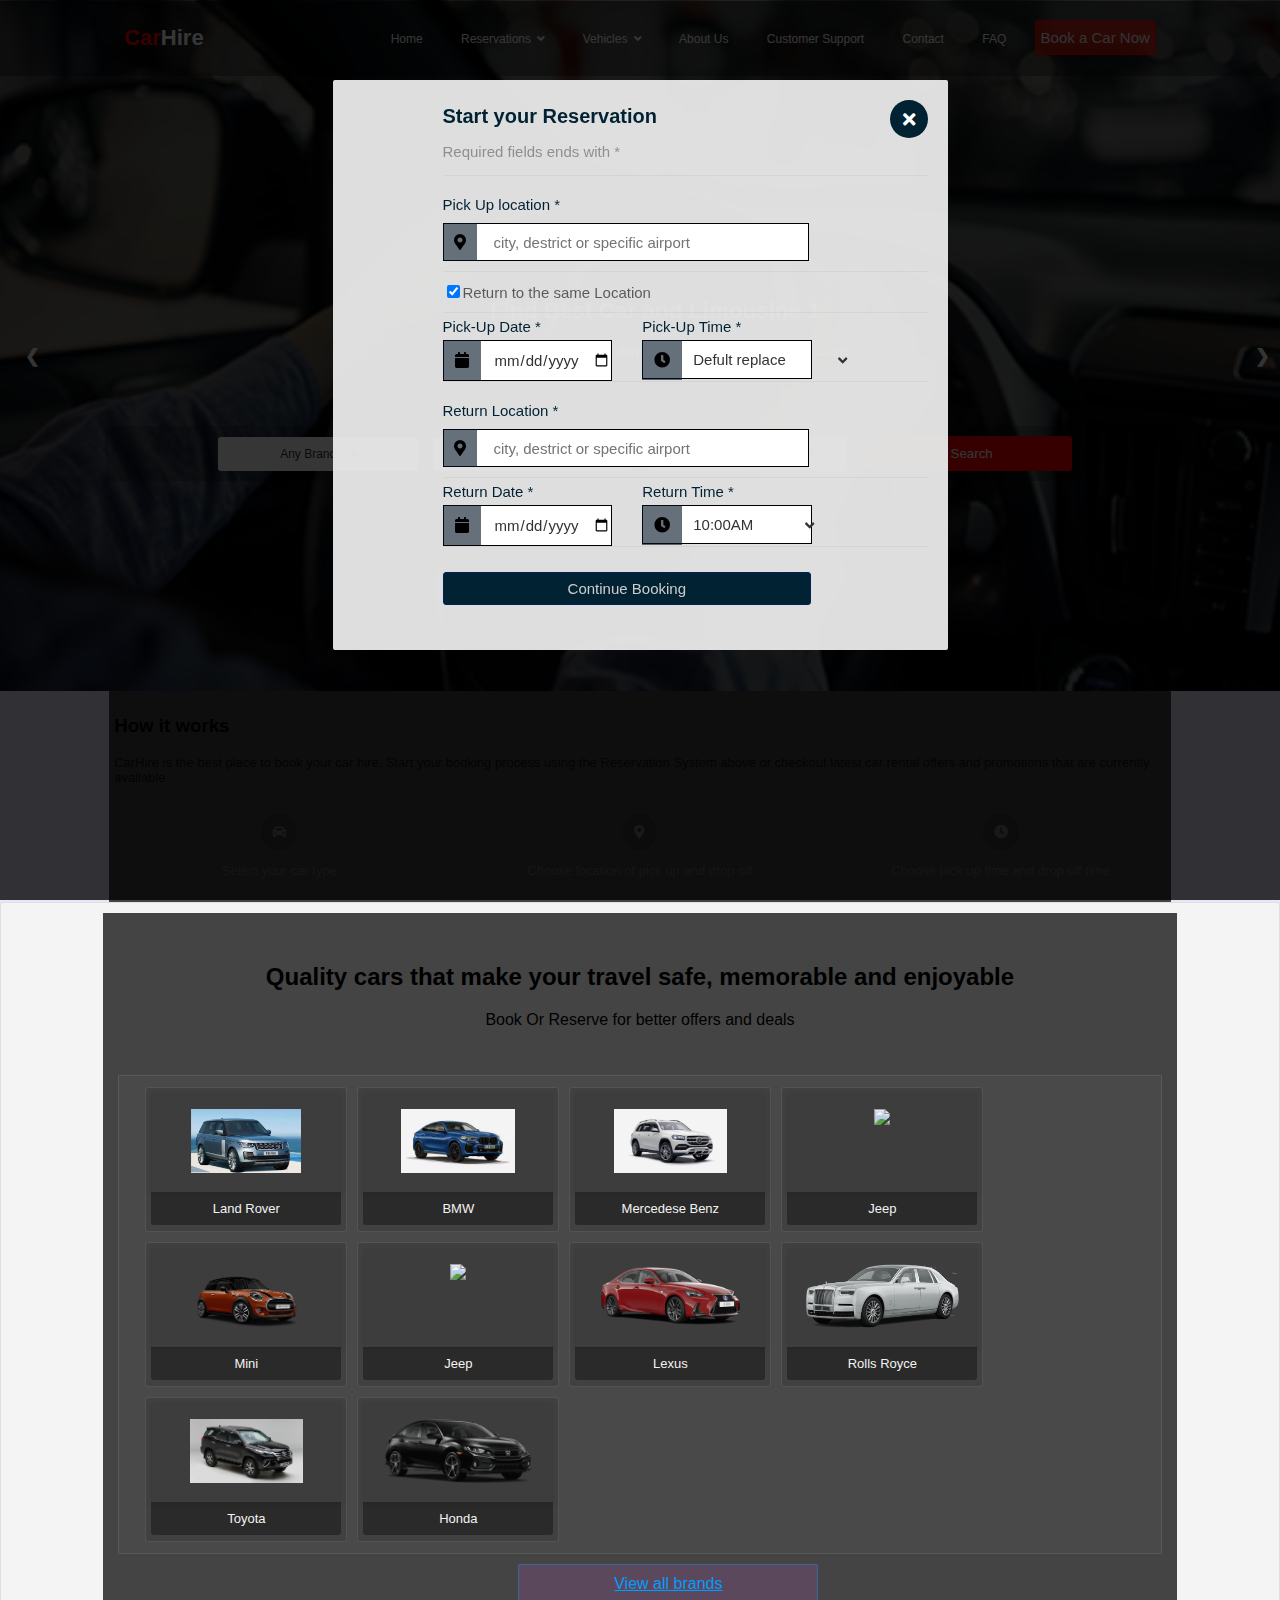
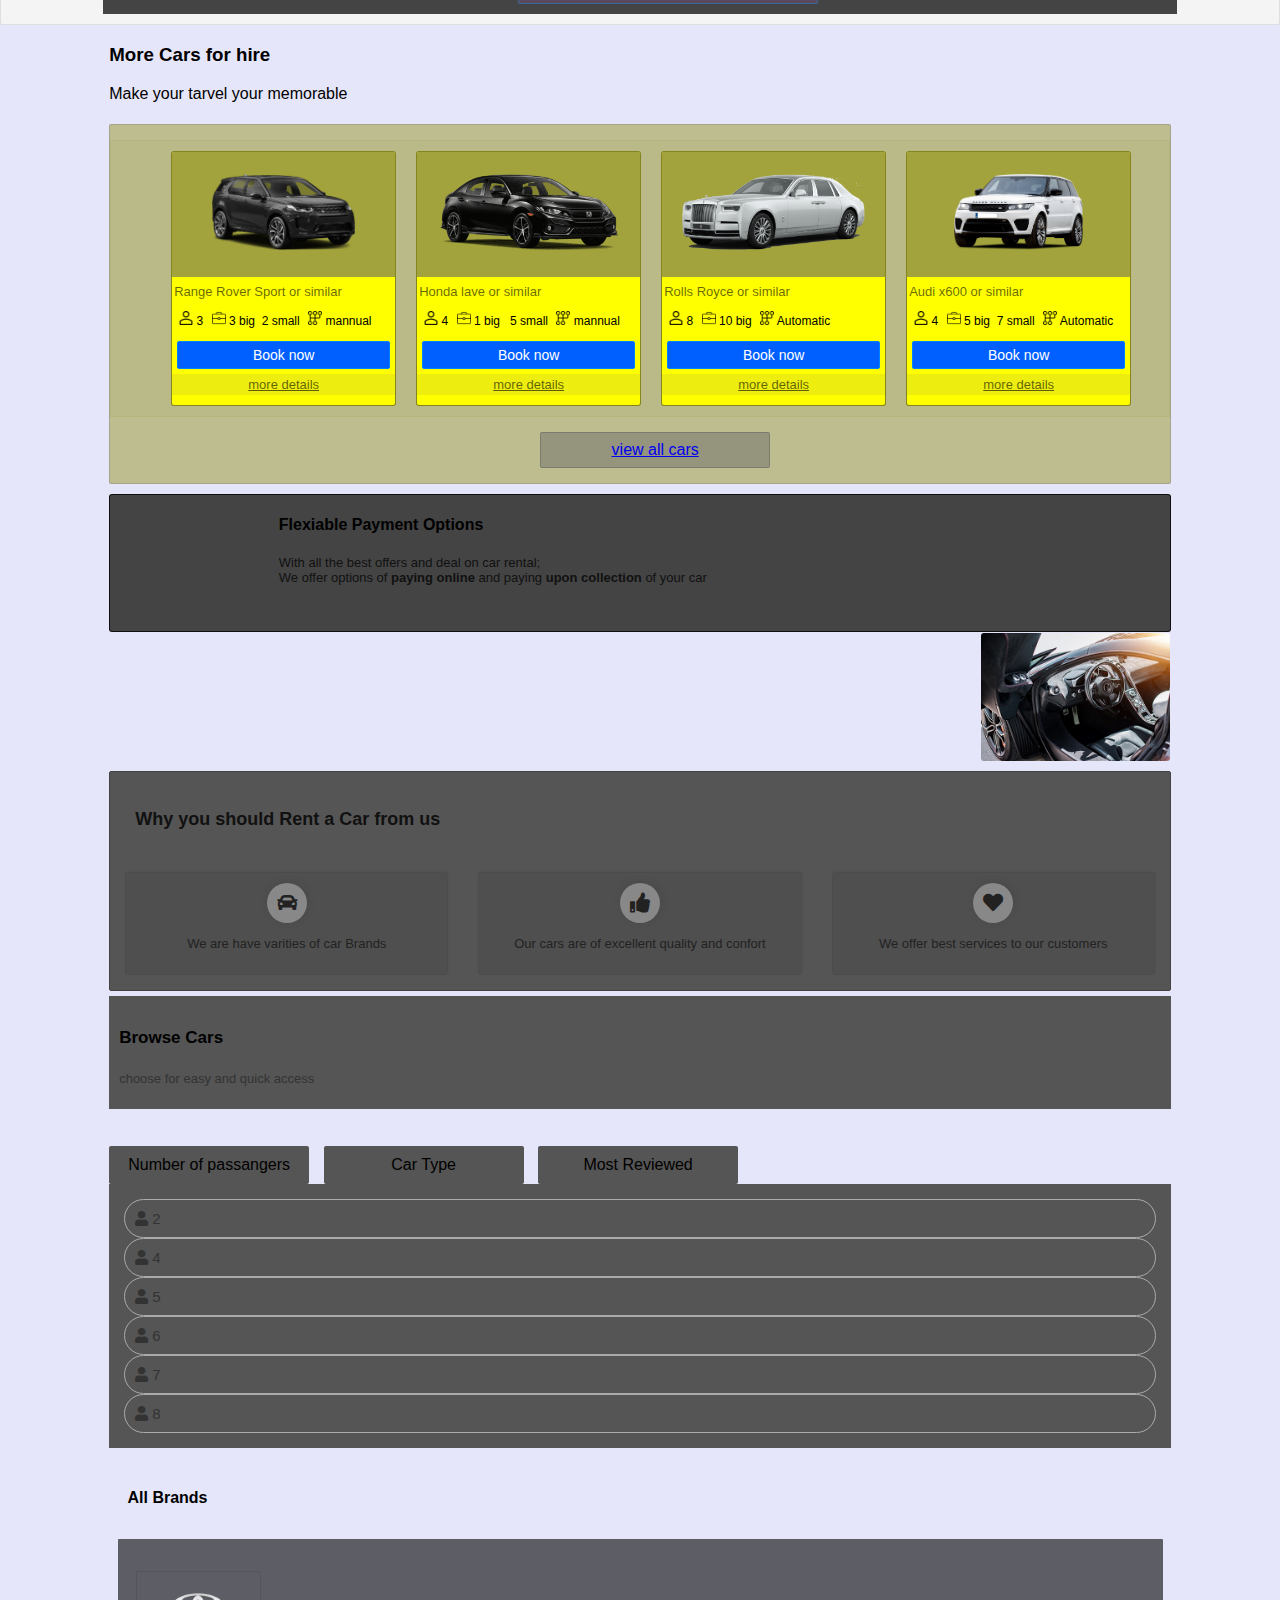
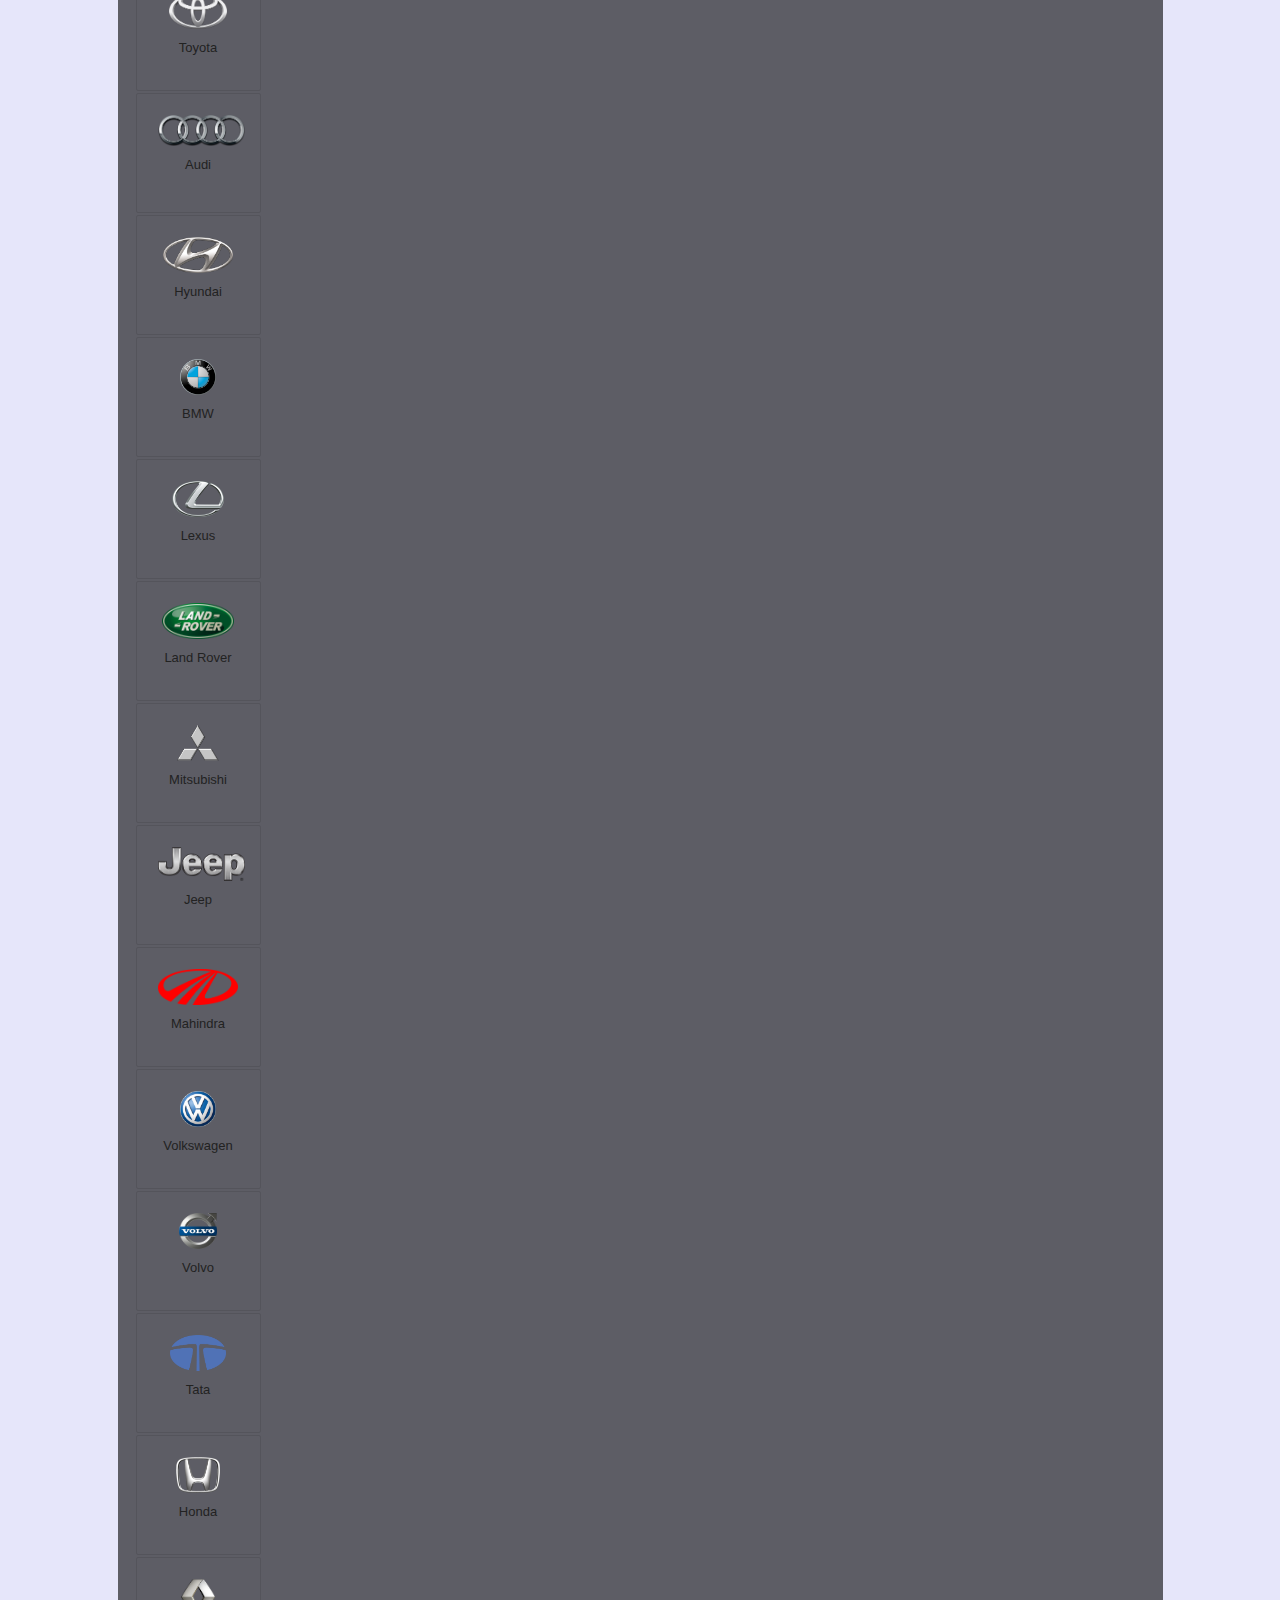
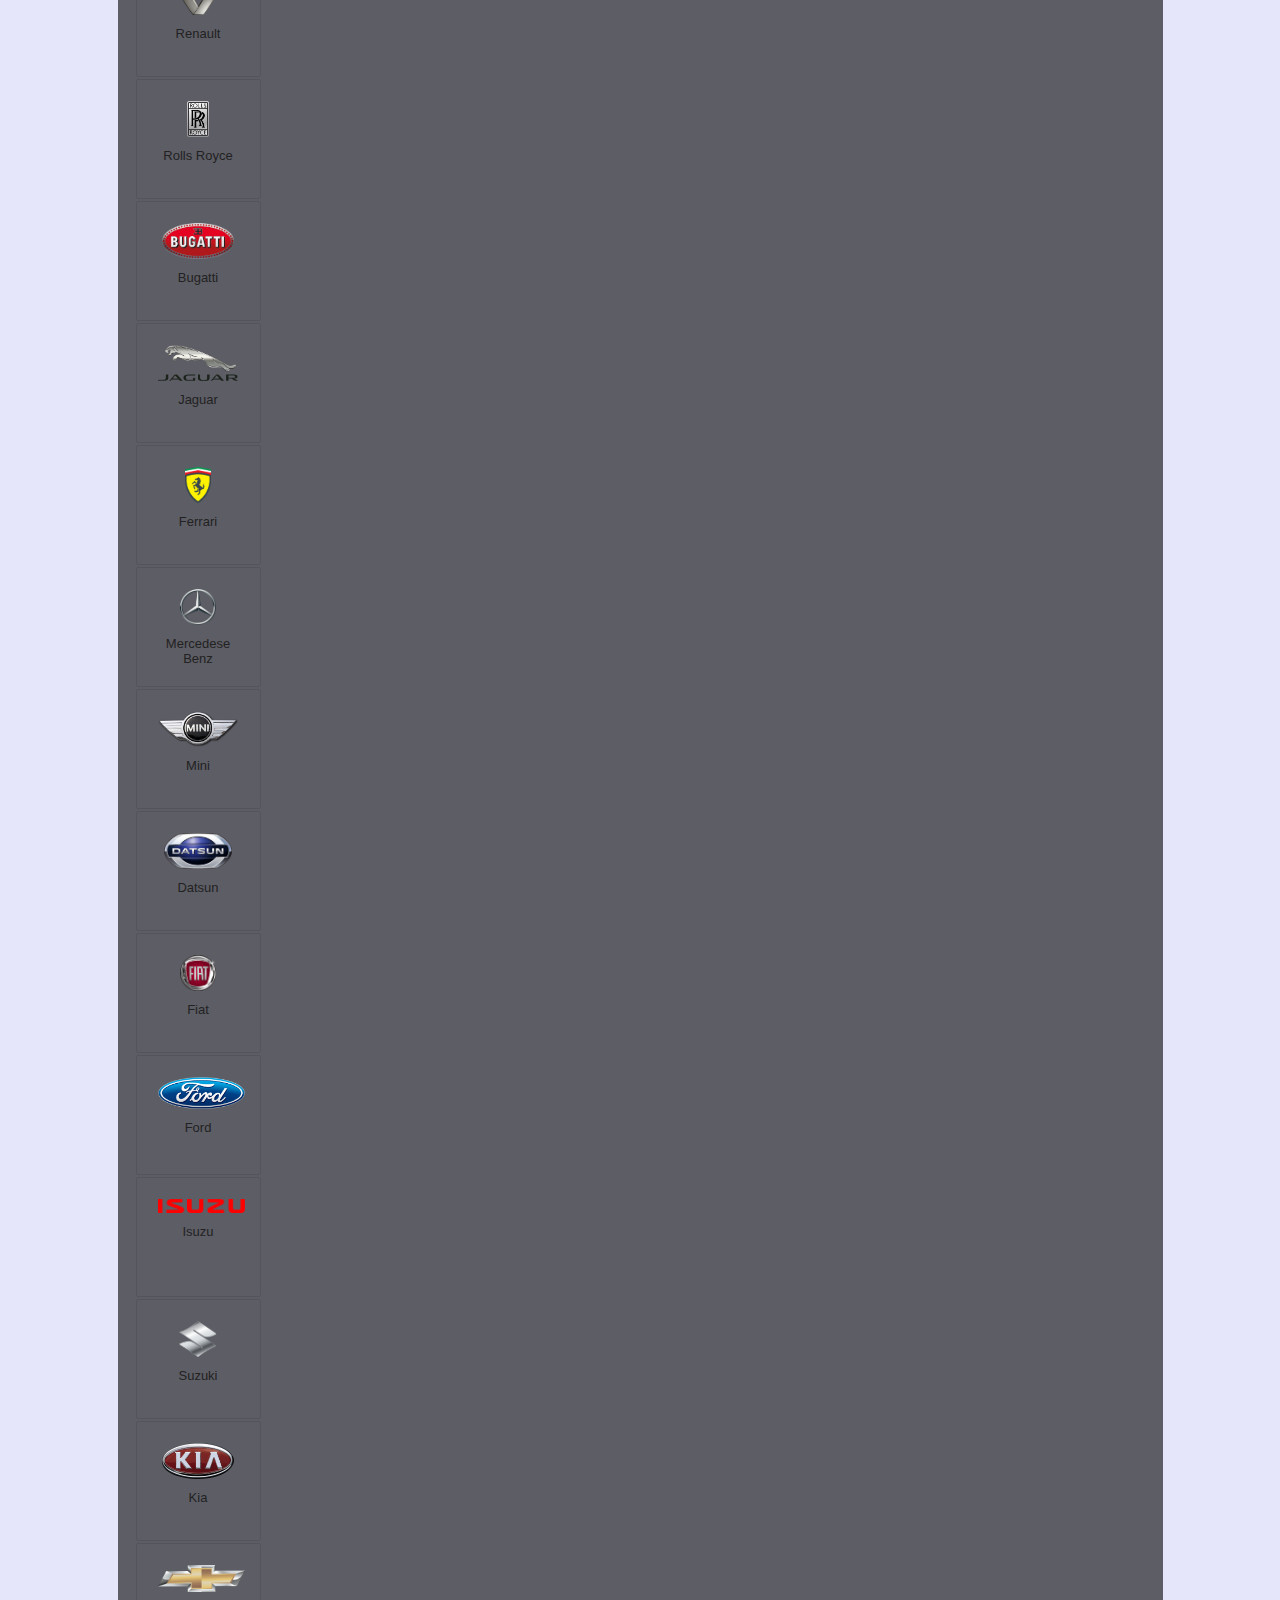
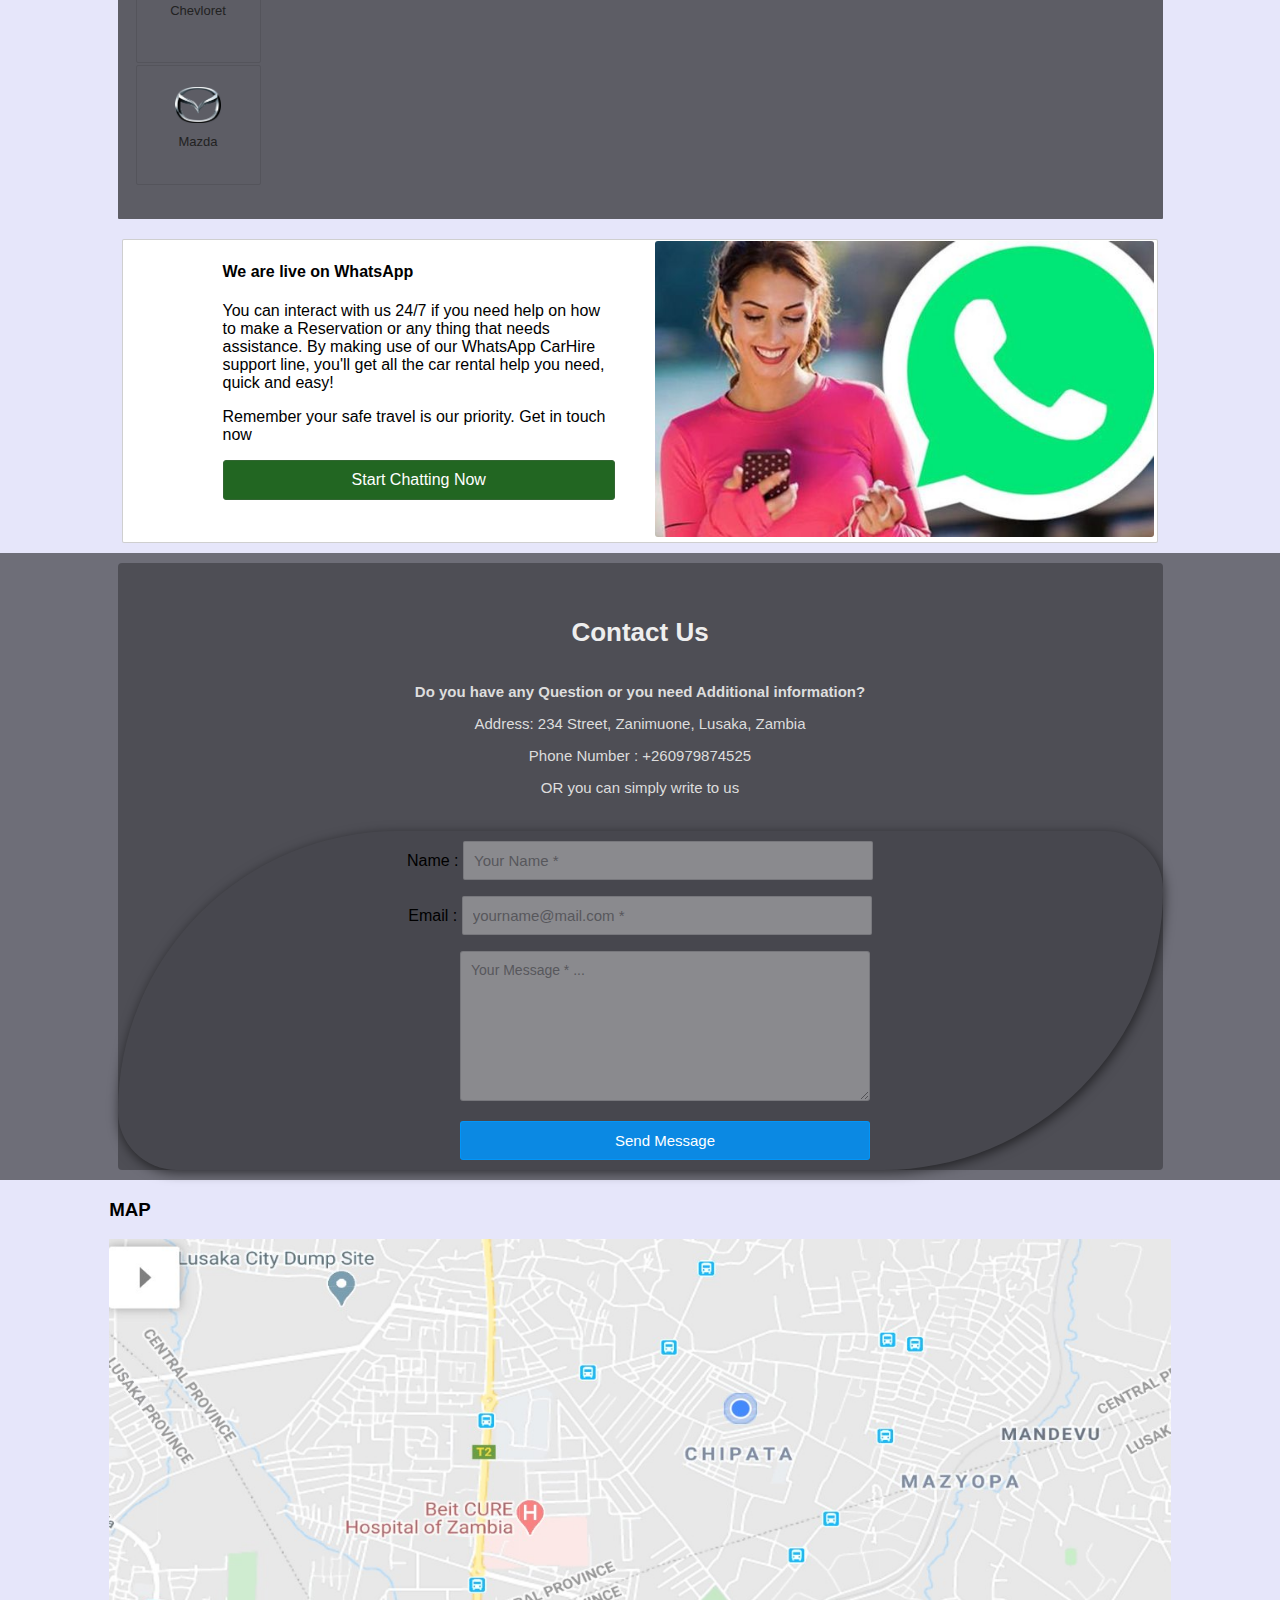
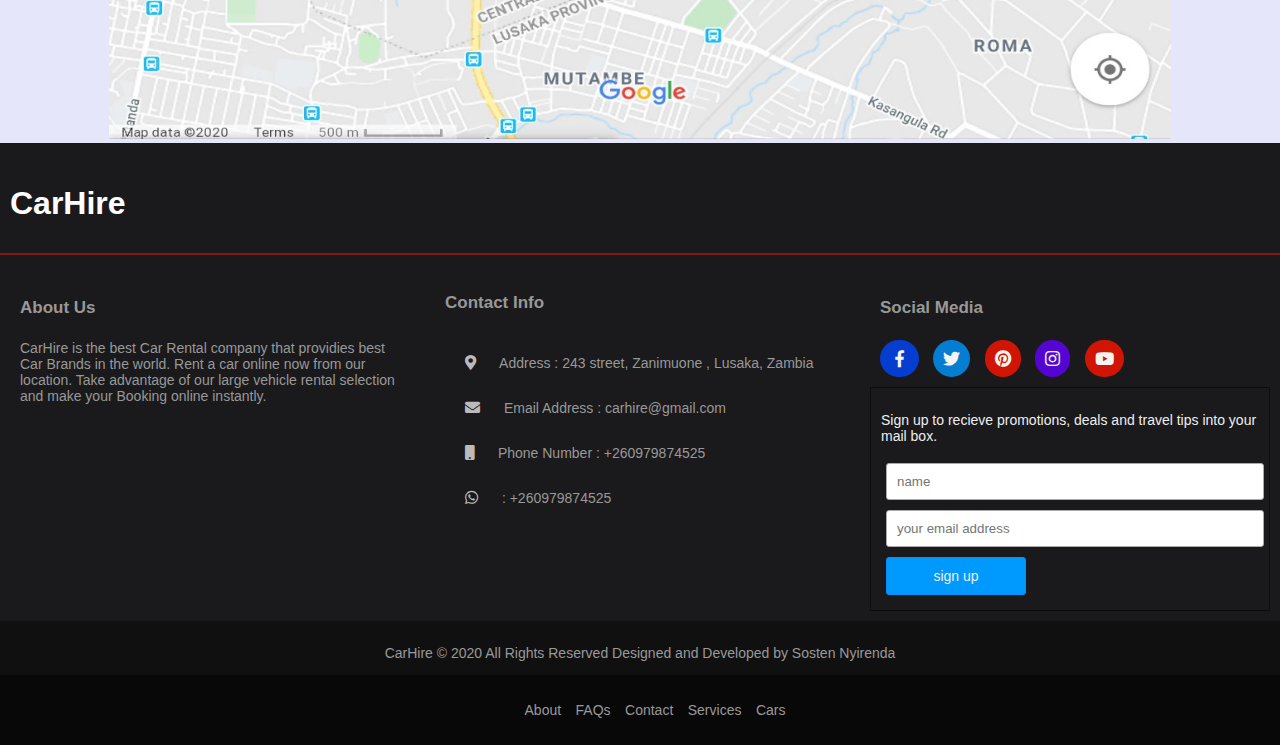
==== commit 6f351de8: "added a toggle feature to pickup time field on booking form of index file" ====
--- a/index.html
+++ b/index.html
@@ -54,64 +54,70 @@
          <div id="book_form_wrapper">
                 <i class="fas fa-times" id="form_book_close_btn"></i>
             <form>
-                  <div>
+                  <div class="reserve_header">
                     <h4>Start your Reservation</h4>
-                    <p>Required fields starts with * </p>
+                    <p>Required fields ends with * </p>
                   </div>
-                <div>
+                <div class="pickup_location">
                    <label>
-                   <span>Pick Up location</span>
+                   <span>Pick Up location *</span>
                     <i class="fas fa-map-marker-alt"></i><input type="text" name="" placeholder="city, destrict or specific airport">
                   </label>
                </div>
 
-               <div>
+               <div class="location_check">
                  <label>
                   <input type="checkbox" name="" checked="checked"><span>Return to the same Location</span>
                  </label>
                </div>
-                
-                 <div>
+                <div class="pickup_date_time_wrapper">
+                 <div class="pickup_date">
                     <label> 
-                    <span>Pick-Up Date</span>
+                    <span>Pick-Up Date *</span>
                      <i class="fas fa-calendar"></i><input type="date" name="">
                    </label>
                </div>
 
-                <div>
+                <div class="pickup_time">
                   <label>
-                    <span>Pick-Up Time</span>
-                  <i class="fas fa-clock"></i><a>10:00AM</a><i class="fas fa-angle-down"></i>
-                  <input type="radio" name="pickup" value="10:00AM" checked="checked">
-                  <input type="radio" name="pickup" value="12:00PM">
-                  <input type="radio" name="pickup" value="15:00PM">
+                    <span>Pick-Up Time *</span>
+                  <i class="fas fa-clock"></i><a id="pickup_field">Defult replace <i class="fas fa-angle-down" id="angle_down"></i></a>
+                  <div id="pickup_time_content">
+                      <input type="radio" name="pickup" value="10:00AM" class="radio_field">10:00AM
+                      <input type="radio" name="pickup" value="12:00PM" class="radio_field">12:00PM
+                      <input type="radio" name="pickup" value="15:00PM" class="radio_field">15:00PM
+                   </div>
                  </label>
              </div>
-              
-                <div>
+              </div>
+                <div class="return_location">
                   <label>
-                  <span>Return Location</span>
+                  <span>Return Location *</span>
                   <i class="fas fa-map-marker-alt"></i><input type="text" name="" placeholder="city, destrict or specific airport">
                  </label>
               </div>
-
-               <div>
-                  <label>
-                  <span>Return Date</span>
-                  <i class="fas fa-calendar"></i><input type="date" name="">
-                 </label>
-              </div>
-                <div>
-                  <label>
-                    <span>Return Time</span>
-                    <i class="fas fa-clock"></i><a>10:00AM</a><i class="fas fa-angle-down"></i>
-                   <i class="fas fa-clock"></i><input type="radio" name="">
-                 </label>
-              </div>
-               
-                <p></p>
-                <input type="submit" name="" value="Continue Booking">
-
+              <div class="return_date_time_wrapper">
+                 <div class="return_date">
+                    <label>
+                    <span>Return Date *</span>
+                    <i class="fas fa-calendar"></i><input type="date" name="">
+                   </label>
+                </div>
+                  <div class="return_time">
+                    <label>
+                      <span>Return Time *</span>
+                      <i class="fas fa-clock"></i><a>10:00AM <i class="fas fa-angle-down" id="angle_down"></i></a>
+                      <div style="display: none;">
+                        <input type="radio" name="return" value="10:00AM" checked="checked">
+                        <input type="radio" name="return" value="12:00PM">
+                        <input type="radio" name="return" value="15:00PM">
+                   </div>
+                   </label>
+                </div>
+             </div>
+                 <div class="booking">
+                   <input type="submit" name="" value="Continue Booking">
+                 </div>
             </form>
          </div>
       </div>
@@ -959,6 +965,39 @@
 bookingForm();
 
 </script>
+<!-- ============================================================================================= -->
+
+<!-- ================ Booking Form ============= -->
+<script type="text/javascript">
+  var pickupTime = document.getElementById('pickup_field');
+  var pickupTimeContent = document.getElementById('pickup_time_content');
+  var radioInput = document.querySelectorAll ('input.radio_field')[0];
+
+  // for (var i = 0; i < radioInput.length; i++) {
+  //   var k = radioInput[i].value;
+  //    console.log(k); 
+  // }
+  
+  pickupTime.onclick = pickupFunction;
+  function pickupFunction() {
+    if (pickupTimeContent.style.display == 'none') {
+      pickupTimeContent.style.display = 'block'
+    }
+    else {
+      pickupTimeContent.style.display = 'none';
+    }
+  }
+
+  radioInput.onchange = pickupInput;
+   function pickupInput(){
+    
+    var k = radioInput.value;
+    pickupTime.innerHTML = k;
+  }
+</script>
+<!-- =========================================================================================== -->
+
+
 
 <!-- ========== script for browse by ========== -->
 <script type="text/javascript">
--- a/css/index.css
+++ b/css/index.css
@@ -142,110 +142,193 @@
   }
 
   #book_form_wrapper {
-    background-color: #eee;
-    /*width: 50%;*/
-    /*box-shadow: -2px 1px 10px rgba(0,0,0,0.87777);*/
+    background-color: #eeee;
+    float: left;
+    width: 100%;
     border-radius: 2px;
-    /*border: 1px solid rgba(255,0,0,0.5777);*/
-    padding: 10px;
-    margin-top: 80px;
+    padding: 10px;
+    margin-top: 70px;
     position: relative;
     z-index: 1;
-    /*right: 50px;*/
   }
 
   i#form_book_close_btn {
-    background-color: #111;
+    background-color: #023;
     font-size: 18px;
     color: #fff;
     padding: 10px 13px;
     border-radius: 100px;
     position: absolute;
-    top: 10px;
-    right: 15px;
+    top: 20px;
+    right: 20px;
     cursor: pointer;
   }
 
   #book_form_wrapper form {
-    /*background: yellow;*/
     border-radius: 2px;
-    padding: 10px;
-  }
-
-  #book_form_wrapper form h4 {
-    font-size: 16px;
+    padding: 10px 10px 10px 100px;
+    float: left;
+    width: 100%;
+  }
+
+  #book_form_wrapper form div.reserve_header {
+    border-bottom: 1px solid #4441;
+  }
+
+  #book_form_wrapper form div.reserve_header h4 {
+    font-size: 20px;
+    color: #023;
+    margin: 5px auto;
+  }
+
+  #book_form_wrapper form div.reserve_header p {
+    font-size: 15px;
+    color: #3337;
+  }
+
+  #book_form_wrapper form div.pickup_location, div.return_location {
+    padding: 10px 0px;
+    border-bottom: 1px solid #4441;
+    float: left;
+    width: 100%;
+  }
+
+  #book_form_wrapper form div.pickup_location span, div.return_location span {
+    display: block;
+    font-size: 15px;
     color: #023;
     margin: 10px auto;
   }
 
-  #book_form_wrapper form span {
+  #book_form_wrapper form div.pickup_location i, div.return_location i {
+    background-color: #0129;
+    position: absolute;
+    padding: 11px;
+  }
+
+  #book_form_wrapper form div.pickup_location input[type=text], div.return_location input[type=text] {
+    font-size: 15px;
+    width: 75.6%;
+    padding: 10px 0px 9px 50px;
+    border: 1px solid #000;
+
+  }
+
+  #book_form_wrapper form div.pickup_location input[type=text]:focus, div.return_location input[type=text]:focus {
+    border: 1px solid #f008;
+  }
+
+  div.location_check {
+    padding: 10px 0px;
+    border-bottom: 1px solid #4441;
+    float: left;
+    width: 100%;
+  }
+
+  div.location_check span {
+    font-size: 15px;
+    color: #0009;
+  }
+
+  div.pickup_date_time_wrapper, div.return_date_time_wrapper {
+    float: left;
+    width: 100%;
+    border-bottom: 1px solid #4441;
+  }
+
+  #book_form_wrapper form div.pickup_date, div.return_date {
+    float: left;
+    width: 35%;
+  }
+
+  #book_form_wrapper form div.pickup_date input[type=date], #book_form_wrapper form div.return_date input[type=date] {
+    width: 100%;
+    padding: 10px 0px 10px 50px;
+    border: 1px solid #000;
+    color: #333;
+    font-size: 15px;
+    font-family: sans-serif;
+  }
+
+  #book_form_wrapper form div.pickup_date span, div.return_date span {
+    color: #023;
+    font-size: 15px;
+    display: block;
+    margin: 5px auto;
+  }
+
+  #book_form_wrapper form div.pickup_date i, div.return_date i {
+    background-color: #0129;
+    position: absolute;
+    padding: 12px;
+  }
+
+  div.pickup_time, div.return_time {
+    float: left;
+    width: 35%;
+    margin-left: 30px;
+  }
+
+  #book_form_wrapper form div.pickup_time div#pickup_time_content {
+    display: none;
+    background-color: yellow;
+    padding: 10px;
+    position: absolute;
+    float: left;
+    width: 100%;
+  }
+
+  div.pickup_time span, div.return_time span {
+    display: block;
     font-size: 15px;
     color: #023;
     margin: 5px auto;
   }
 
-
-  #book_form_wrapper form label {
-     font-size: 14px;
-     color: #222;
-  }
-
-  #book_form_wrapper form label i {
+  div.pickup_time i, div.return_time i {
+    position: absolute;
     background-color: #0129;
+    padding: 12px;
+  }
+
+  div.pickup_time i#angle_down, div.return_time i#angle_down {
+    background-color: transparent;
+    margin-left: 40px;
+    margin-top: -10px;
+  }
+
+  div.pickup_time a, div.return_time a {
+    background-color: #fff;
     font-size: 15px;
-    position: absolute;
-    /*z-index: 1;*/
-    padding: 10px;
-    border: 1px solid #3335;
-    border-radius: 1px;
-    color: #eee;
-  }
-
-  #book_form_wrapper form input[type=text] {
-    background-color: #fff;
-    width: 80%;
-    padding: 7px 10px 9px 42px;
-    border: 1px solid #ccc;
-    border-radius: 0px 2px 2px 0px;
-    font-size: 15px;
-  }
-
-
-  #book_form_wrapper form input[type=text]{
-  }
-
-  #book_form_wrapper form input[type=text]:focus {
-    border: 1px solid red;
-  }
-
-  #book_form_wrapper form input[type=date] {
-    margin-right: 6px;
-  }
-
-  #book_form_wrapper form input[type=date],#book_form_wrapper form input[type=time] {
-    width: 39%;
-    opacity: 0.7555;
-    padding: 8px 1px 8px 40px;
-    text-align: center;
-    border: 1px solid #ccc;
-    border-radius: 1px;
-    font-size: 15px;
-    color: #777;
-    font-family: sans-serif;
-  }
-
+    color: #333;
+    cursor: pointer;
+    display: block;
+    width: 100%;
+    border: 1px solid #000;
+    padding: 10px 0px 10px 50px;
+  } 
+
+  #book_form_wrapper form div.booking {
+    padding: 25px 0px;
+    float: left;
+    width: 100%;
+  }
 
   #book_form_wrapper form input[type=submit] {
     background-color: #023;
+    display: block;
     padding: 7px 10px;
     color: #ccc;
     font-size: 15px;
     border: 1px solid #025;
     border-radius: 3px;
-    margin-top: 5px;
-    width: 80%;
+    width: 76%;
     cursor: pointer;
   }
+
+  #book_form_wrapper form input[type=submit]:hover {
+    opacity: 0.8;
+  } 
   
 /*###### Carousel ##############*/
 
@@ -325,7 +408,6 @@
   padding: 20px;
   display: none;
   position: absolute;
-  z-index: 20px;
 }
 
 .car_any_brand {
